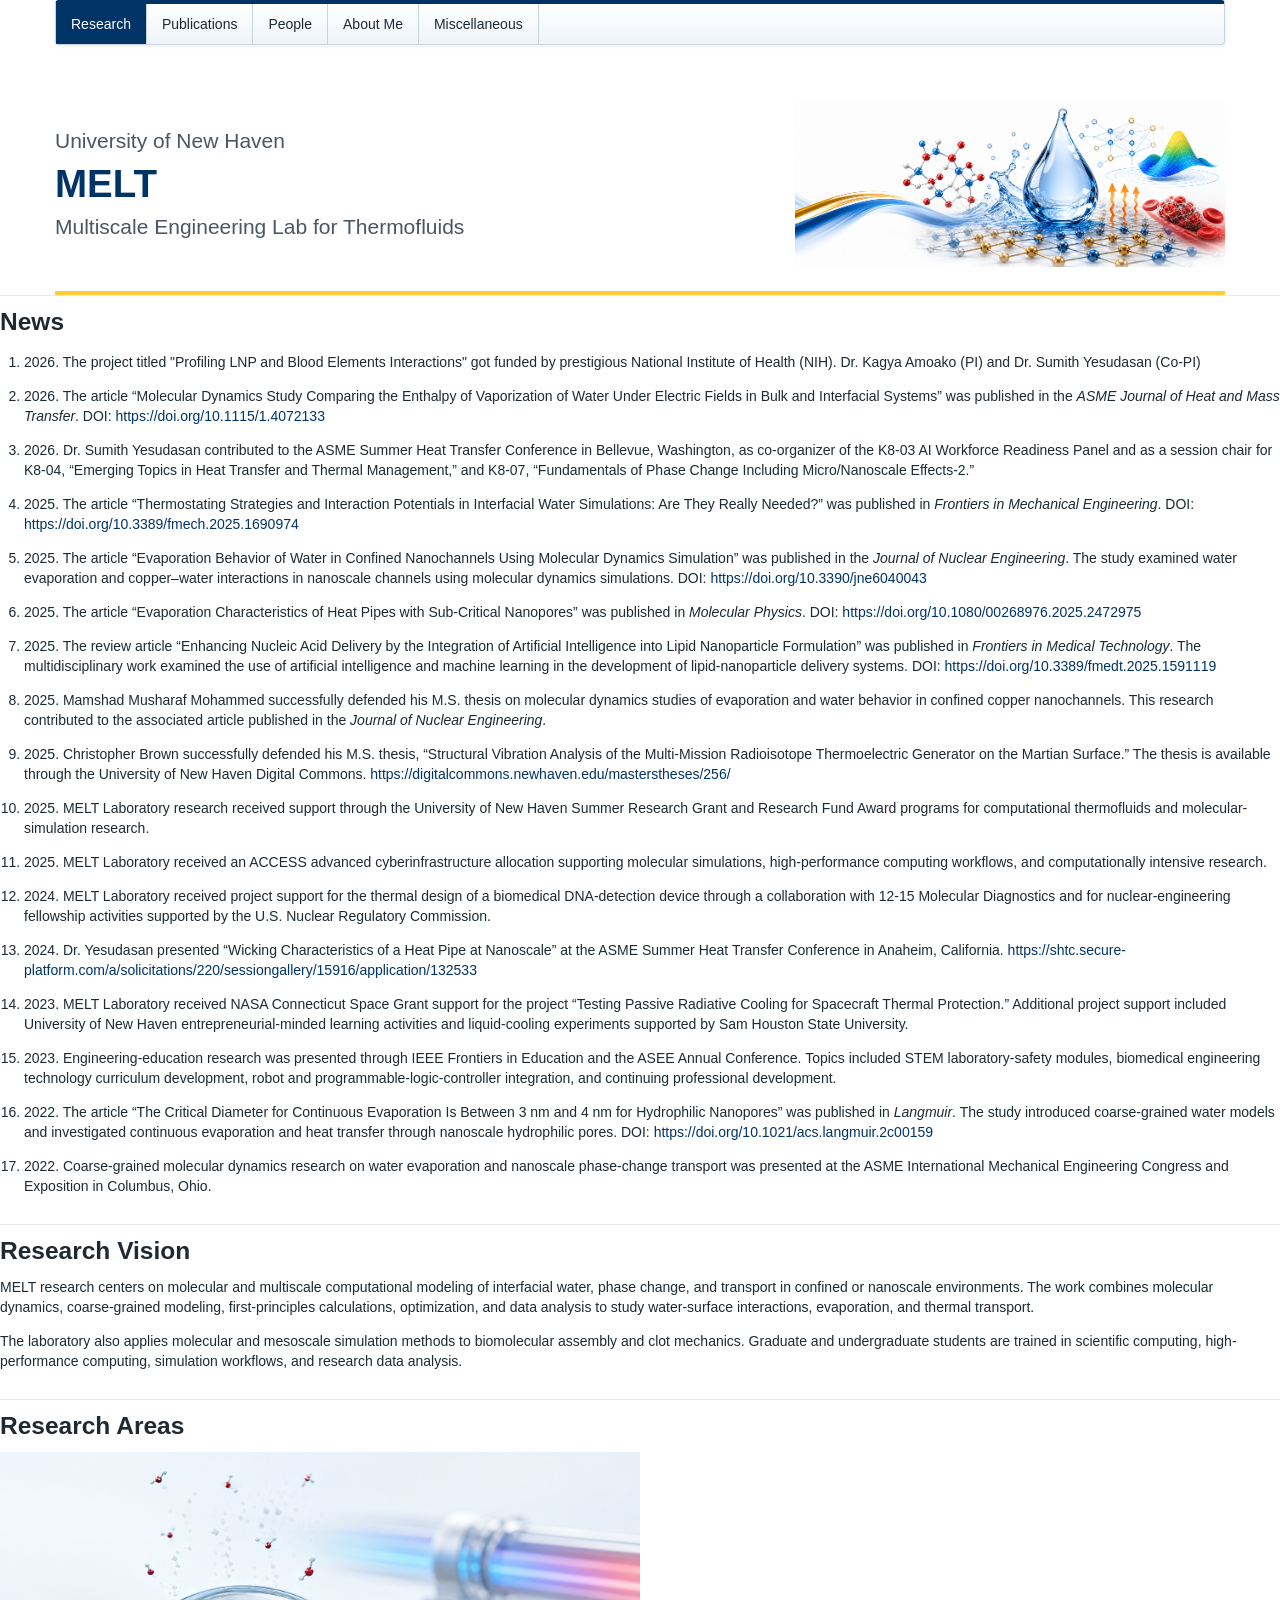
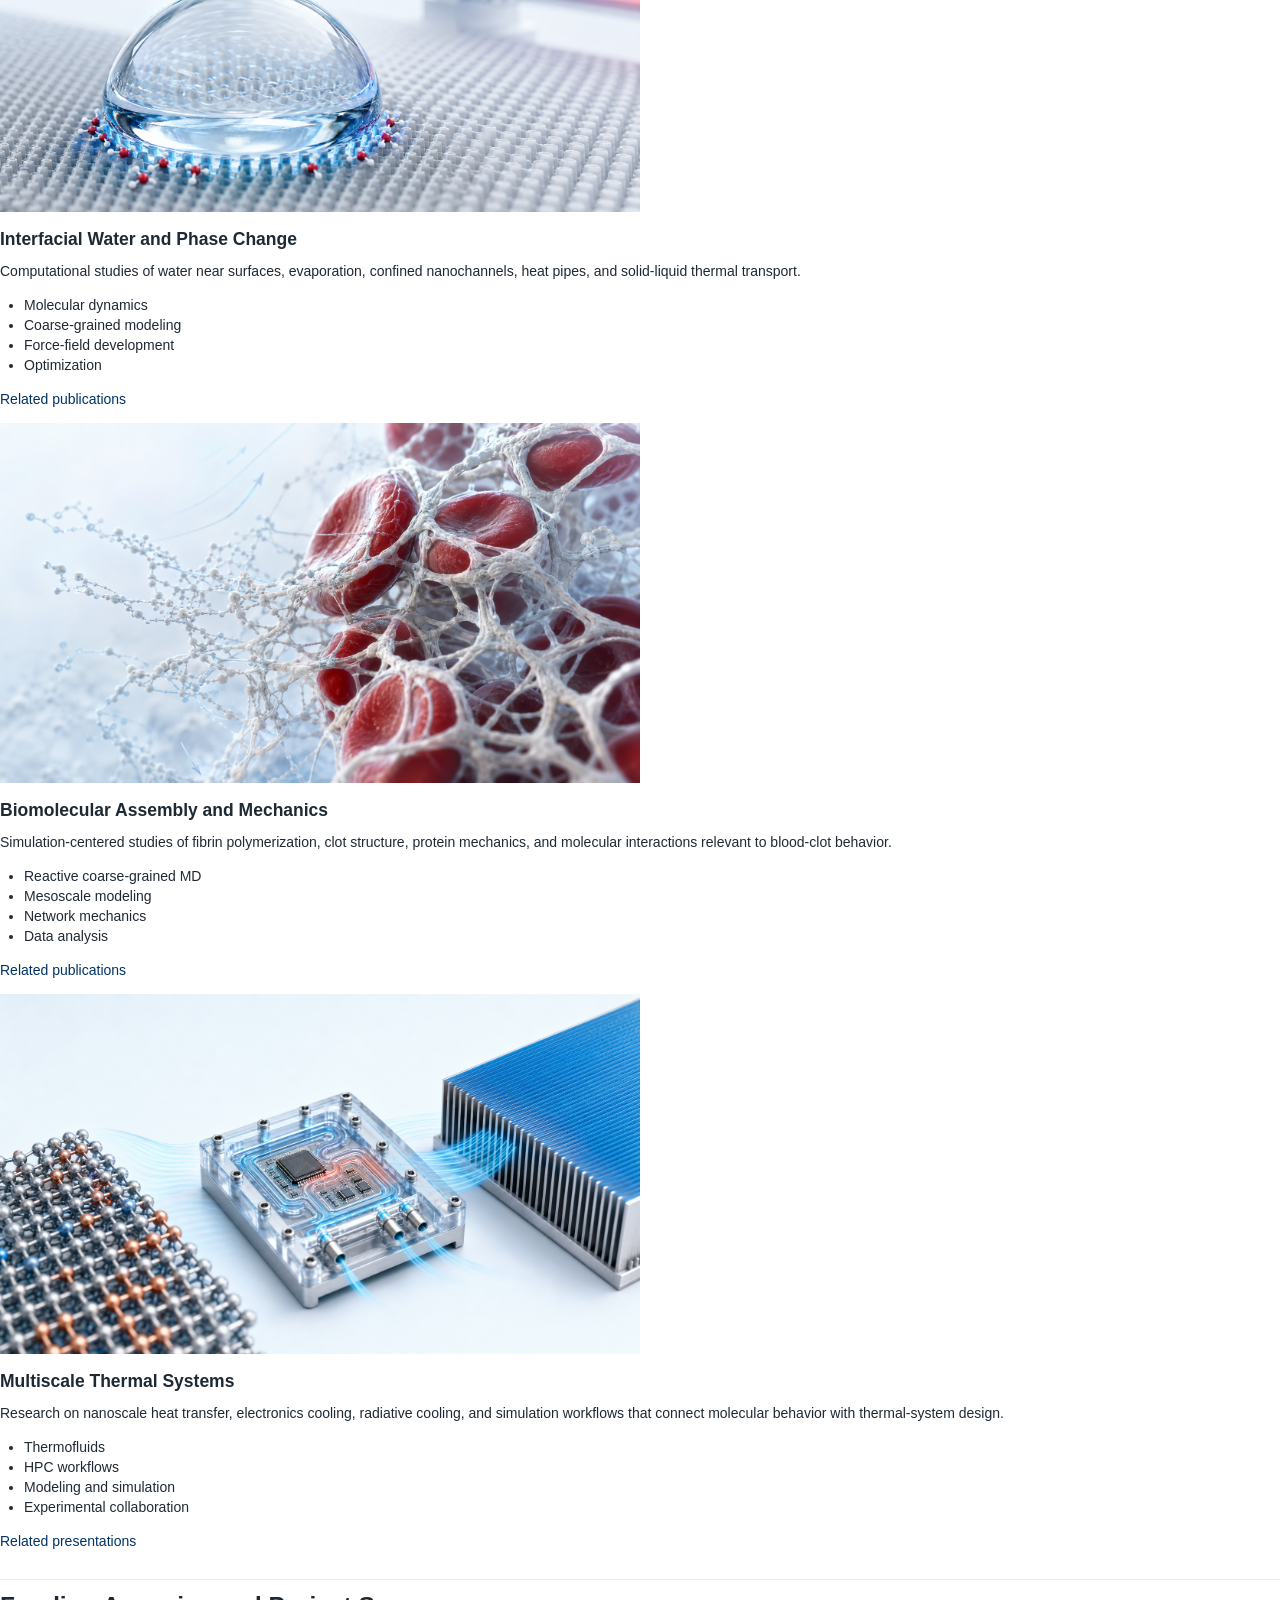
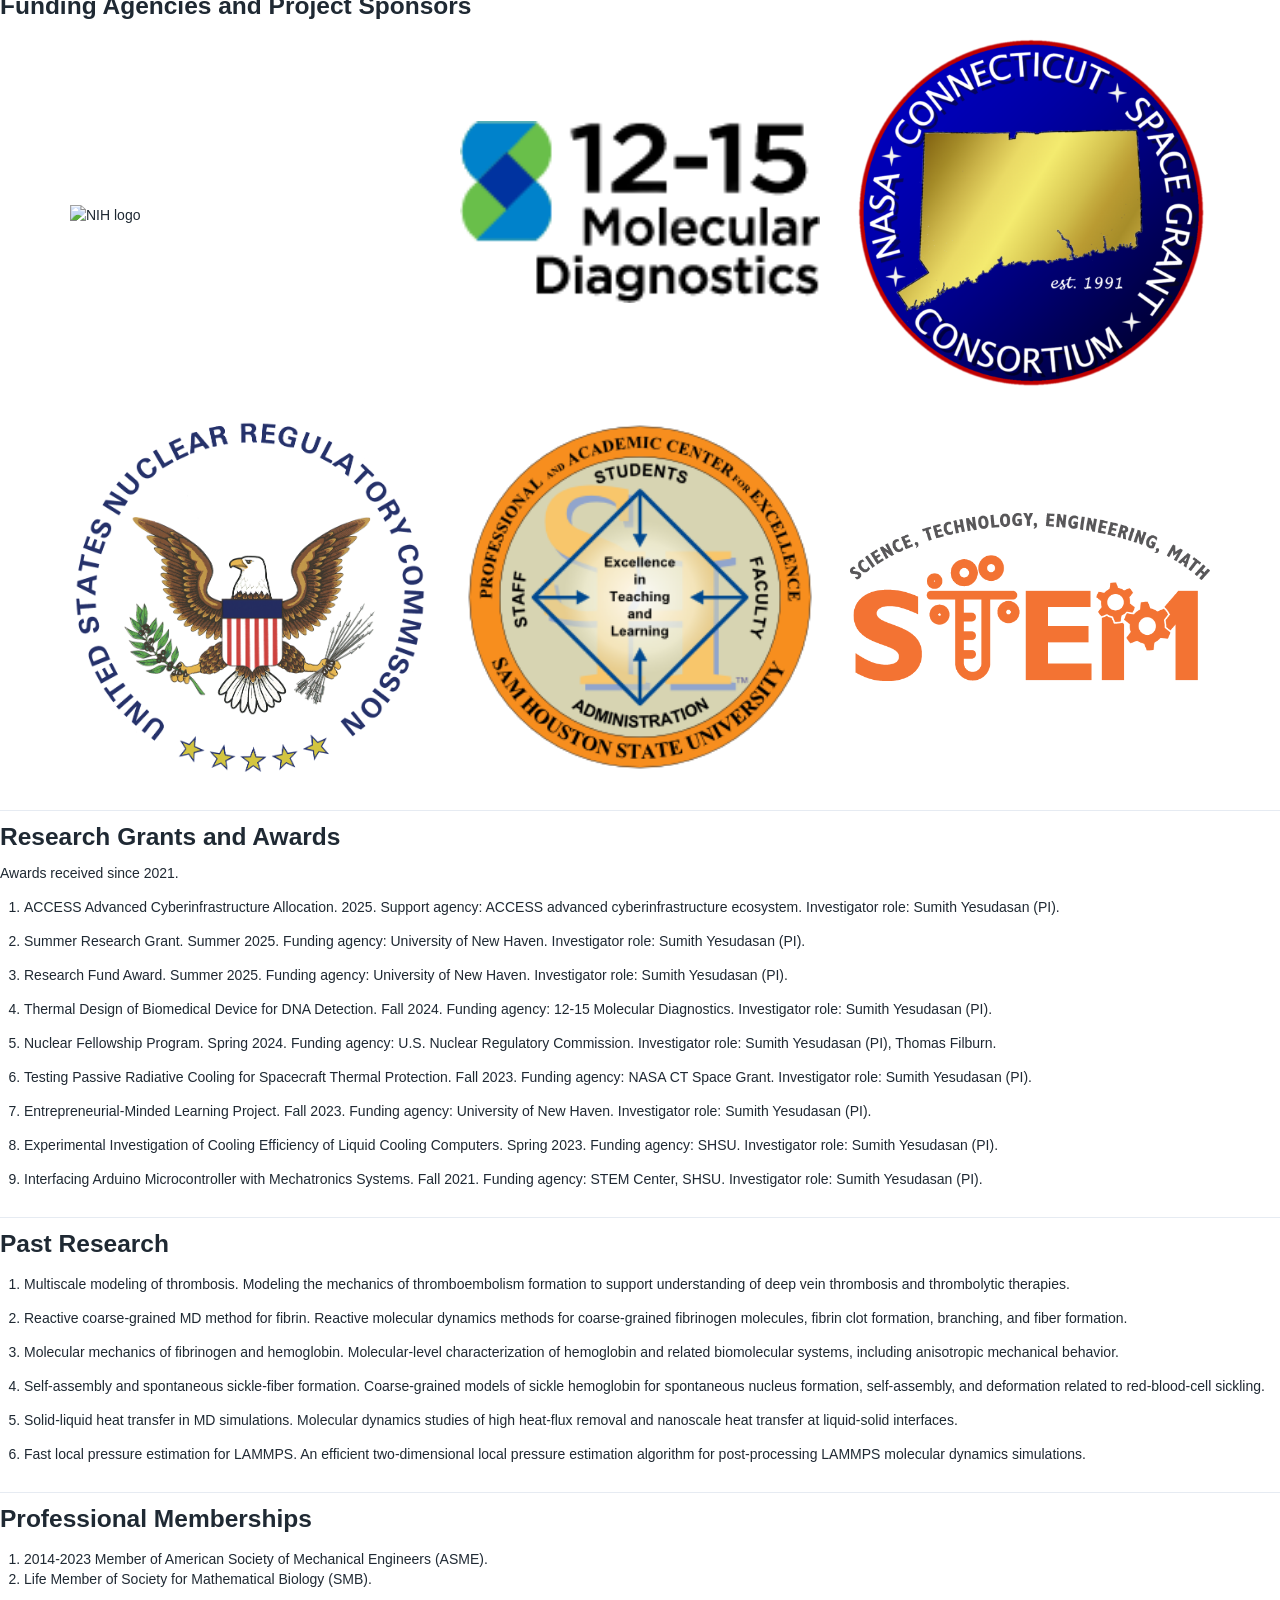
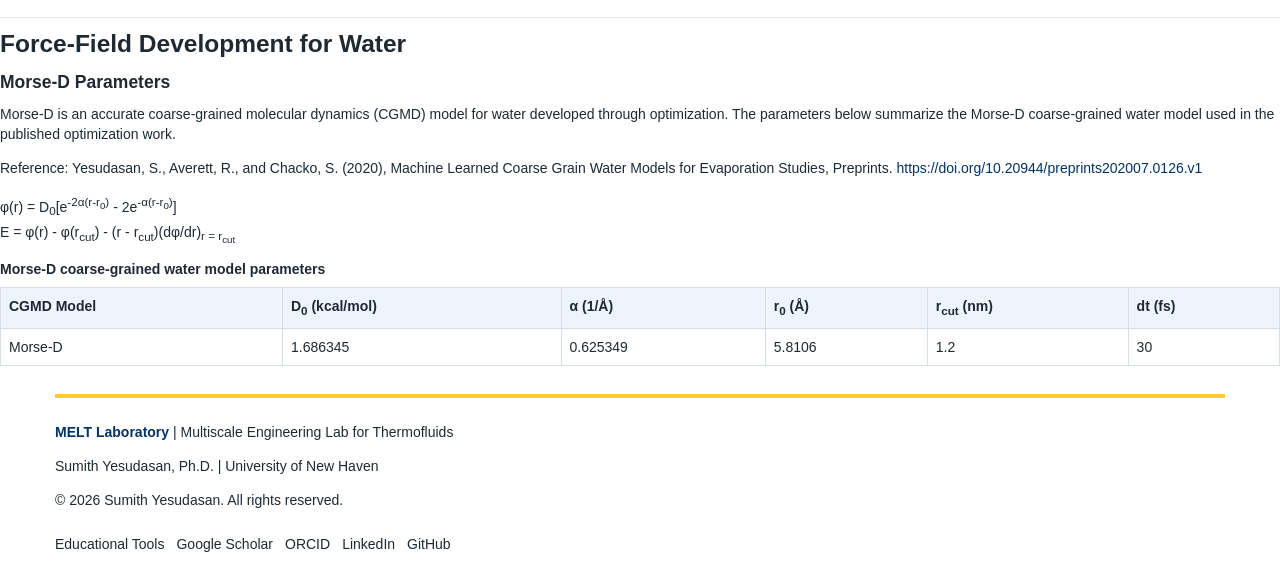
==== index.html @ 17c749ff "Refactor funding agency logos layout to grid Updated the layout of funding agency logos to use a gri" ====
<!DOCTYPE html>
<html lang="en">
<head>
  <meta charset="UTF-8" />
  <meta name="viewport" content="width=device-width, initial-scale=1.0" />
  <title>Sumith Yesudasan | MELT Laboratory</title>
  <meta name="description" content="Home page for Sumith Yesudasan, Ph.D., Principal Investigator of the MELT Laboratory at the University of New Haven." />
  <link rel="canonical" href="https://sumith.uk/" />
  <meta property="og:title" content="Sumith Yesudasan | MELT Laboratory" />
  <meta property="og:description" content="Home page for Sumith Yesudasan, Ph.D., Principal Investigator of the MELT Laboratory at the University of New Haven." />
  <meta property="og:type" content="website" />
  <meta property="og:url" content="https://sumith.uk/" />
  <meta property="og:image" content="https://sumith.uk/images/main_banner3.png" />
  <meta name="twitter:card" content="summary_large_image" />
  <link rel="stylesheet" href="styles.css" />
  <link rel="icon" href="images/main_banner3.png" />
</head>
<body>
<header class="site-header">
  <nav class="site-nav" aria-label="Primary navigation">
    <a class="logo" href="index.html"><span>MELT</span> Laboratory</a>
    <button class="nav-toggle" type="button" aria-label="Toggle menu" aria-expanded="false" aria-controls="primary-links">&#9776;</button>
    <div class="nav-links" id="primary-links">
      <a href="index.html" class="active" aria-current="page">Research</a>
      <a href="publications.html">Publications</a>
      <a href="people.html">People</a>
      <a href="aboutme.html">About Me</a>
      <a href="miscellaneous.html">Miscellaneous</a>
    </div>
  </nav>
</header>
<div class="melt-banner"><div class="melt-copy"><div class="melt-affiliation">University of New Haven</div><div class="melt-title">MELT</div><div class="melt-subtitle">Multiscale Engineering Lab for Thermofluids</div></div><img class="melt-banner-image" src="images/main_banner3.png" alt="MELT Laboratory overview banner showing molecular simulations, nanoscale evaporation, and computational thermofluids themes" width="2021" height="778"></div>

<section>
<div>
<h2>News</h2>
</div>
<ol>
  <li>
<p>2026. The project titled "Profiling LNP and Blood Elements Interactions" got funded by prestigious National Institute of Health (NIH). Dr. Kagya Amoako (PI) and Dr. Sumith Yesudasan (Co-PI)</p>
</li>
<li>
<p>2026. The article &ldquo;Molecular Dynamics Study Comparing the Enthalpy of Vaporization of Water Under Electric Fields in Bulk and Interfacial Systems&rdquo; was published in the <em>ASME Journal of Heat and Mass Transfer</em>. DOI: <a href="https://doi.org/10.1115/1.4072133" target="_blank" rel="noopener">https://doi.org/10.1115/1.4072133</a></p>
</li>
<li>
<p>2026. Dr. Sumith Yesudasan contributed to the ASME Summer Heat Transfer Conference in Bellevue, Washington, as co-organizer of the K8-03 AI Workforce Readiness Panel and as a session chair for K8-04, &ldquo;Emerging Topics in Heat Transfer and Thermal Management,&rdquo; and K8-07, &ldquo;Fundamentals of Phase Change Including Micro/Nanoscale Effects-2.&rdquo;</p>
</li>
<li>
<p>2025. The article &ldquo;Thermostating Strategies and Interaction Potentials in Interfacial Water Simulations: Are They Really Needed?&rdquo; was published in <em>Frontiers in Mechanical Engineering</em>. DOI: <a href="https://doi.org/10.3389/fmech.2025.1690974" target="_blank" rel="noopener">https://doi.org/10.3389/fmech.2025.1690974</a></p>
</li>
<li>
<p>2025. The article &ldquo;Evaporation Behavior of Water in Confined Nanochannels Using Molecular Dynamics Simulation&rdquo; was published in the <em>Journal of Nuclear Engineering</em>. The study examined water evaporation and copper&ndash;water interactions in nanoscale channels using molecular dynamics simulations. DOI: <a href="https://doi.org/10.3390/jne6040043" target="_blank" rel="noopener">https://doi.org/10.3390/jne6040043</a></p>
</li>
<li>
<p>2025. The article &ldquo;Evaporation Characteristics of Heat Pipes with Sub-Critical Nanopores&rdquo; was published in <em>Molecular Physics</em>. DOI: <a href="https://doi.org/10.1080/00268976.2025.2472975" target="_blank" rel="noopener">https://doi.org/10.1080/00268976.2025.2472975</a></p>
</li>
<li>
<p>2025. The review article &ldquo;Enhancing Nucleic Acid Delivery by the Integration of Artificial Intelligence into Lipid Nanoparticle Formulation&rdquo; was published in <em>Frontiers in Medical Technology</em>. The multidisciplinary work examined the use of artificial intelligence and machine learning in the development of lipid-nanoparticle delivery systems. DOI: <a href="https://doi.org/10.3389/fmedt.2025.1591119" target="_blank" rel="noopener">https://doi.org/10.3389/fmedt.2025.1591119</a></p>
</li>
<li>
<p>2025. Mamshad Musharaf Mohammed successfully defended his M.S. thesis on molecular dynamics studies of evaporation and water behavior in confined copper nanochannels. This research contributed to the associated article published in the <em>Journal of Nuclear Engineering</em>.</p>
</li>
<li>
<p>2025. Christopher Brown successfully defended his M.S. thesis, &ldquo;Structural Vibration Analysis of the Multi-Mission Radioisotope Thermoelectric Generator on the Martian Surface.&rdquo; The thesis is available through the University of New Haven Digital Commons. <a href="https://digitalcommons.newhaven.edu/masterstheses/256/" target="_blank" rel="noopener">https://digitalcommons.newhaven.edu/masterstheses/256/</a></p>
</li>
<li>
<p>2025. MELT Laboratory research received support through the University of New Haven Summer Research Grant and Research Fund Award programs for computational thermofluids and molecular-simulation research.</p>
</li>
<li>
<p>2025. MELT Laboratory received an ACCESS advanced cyberinfrastructure allocation supporting molecular simulations, high-performance computing workflows, and computationally intensive research.</p>
</li>
<li>
<p>2024. MELT Laboratory received project support for the thermal design of a biomedical DNA-detection device through a collaboration with 12-15 Molecular Diagnostics and for nuclear-engineering fellowship activities supported by the U.S. Nuclear Regulatory Commission.</p>
</li>
<li>
<p>2024. Dr. Yesudasan presented &ldquo;Wicking Characteristics of a Heat Pipe at Nanoscale&rdquo; at the ASME Summer Heat Transfer Conference in Anaheim, California. <a href="https://shtc.secure-platform.com/a/solicitations/220/sessiongallery/15916/application/132533" target="_blank" rel="noopener">https://shtc.secure-platform.com/a/solicitations/220/sessiongallery/15916/application/132533</a></p>
</li>
<li>
<p>2023. MELT Laboratory received NASA Connecticut Space Grant support for the project &ldquo;Testing Passive Radiative Cooling for Spacecraft Thermal Protection.&rdquo; Additional project support included University of New Haven entrepreneurial-minded learning activities and liquid-cooling experiments supported by Sam Houston State University.</p>
</li>
<li>
<p>2023. Engineering-education research was presented through IEEE Frontiers in Education and the ASEE Annual Conference. Topics included STEM laboratory-safety modules, biomedical engineering technology curriculum development, robot and programmable-logic-controller integration, and continuing professional development.</p>
</li>
<li>
<p>2022. The article &ldquo;The Critical Diameter for Continuous Evaporation Is Between 3 nm and 4 nm for Hydrophilic Nanopores&rdquo; was published in <em>Langmuir</em>. The study introduced coarse-grained water models and investigated continuous evaporation and heat transfer through nanoscale hydrophilic pores. DOI: <a href="https://doi.org/10.1021/acs.langmuir.2c00159" target="_blank" rel="noopener">https://doi.org/10.1021/acs.langmuir.2c00159</a></p>
</li>
<li>
<p>2022. Coarse-grained molecular dynamics research on water evaporation and nanoscale phase-change transport was presented at the ASME International Mechanical Engineering Congress and Exposition in Columbus, Ohio.</p>
</li>
</ol>
</section>
<section>
<div>
<h2>Research Vision</h2>
</div>
<div>
<p>MELT research centers on molecular and multiscale computational modeling of interfacial water, phase change, and transport in confined or nanoscale environments. The work combines molecular dynamics, coarse-grained modeling, first-principles calculations, optimization, and data analysis to study water-surface interactions, evaporation, and thermal transport.</p>
<p>The laboratory also applies molecular and mesoscale simulation methods to biomolecular assembly and clot mechanics. Graduate and undergraduate students are trained in scientific computing, high-performance computing, simulation workflows, and research data analysis.</p>
</div>
</section>
<section>
<div>
<h2>Research Areas</h2>
</div>
<div>
<article><img src="images/sub_banner1.png" alt="Molecular simulation imagery representing interfacial water research" width="640" height="260" />
<h3>Interfacial Water and Phase Change</h3>
<p>Computational studies of water near surfaces, evaporation, confined nanochannels, heat pipes, and solid-liquid thermal transport.</p>
<ul>
<li>Molecular dynamics</li>
<li>Coarse-grained modeling</li>
<li>Force-field development</li>
<li>Optimization</li>
</ul>
<p><a href="publications.html#journal-articles">Related publications</a></p>
</article>
<article><img src="images/sub_banner2.png" alt="Computational molecular modeling banner detail representing biomolecular simulation" width="640" height="260" />
<h3>Biomolecular Assembly and Mechanics</h3>
<p>Simulation-centered studies of fibrin polymerization, clot structure, protein mechanics, and molecular interactions relevant to blood-clot behavior.</p>
<ul>
<li>Reactive coarse-grained MD</li>
<li>Mesoscale modeling</li>
<li>Network mechanics</li>
<li>Data analysis</li>
</ul>
<p><a href="publications.html#journal-articles">Related publications</a></p>
</article>
<article><img src="images/sub_banner3.png" alt="Computational thermal systems imagery representing nanoscale heat transfer research" width="640" height="260" />
<h3>Multiscale Thermal Systems</h3>
<p>Research on nanoscale heat transfer, electronics cooling, radiative cooling, and simulation workflows that connect molecular behavior with thermal-system design.</p>
<ul>
<li>Thermofluids</li>
<li>HPC workflows</li>
<li>Modeling and simulation</li>
<li>Experimental collaboration</li>
</ul>
<p><a href="publications.html#conference-papers">Related presentations</a></p>
</article>
</div>
</section>
<section>
<div>
<h2>Funding Agencies and Project Sponsors</h2>
</div>
<div style="display: grid; grid-template-columns: repeat(3, 360px); gap: 20px 30px; align-items: center; justify-content: center;">

  <div>
    <img src="images/NIH.png" alt="NIH logo" width="360" height="203" />
  </div>

  <div>
    <img src="images/1215.png" alt="12-15 Molecular Diagnostics logo" width="360" height="203" />
  </div>

  <div>
    <img src="images/ctspace.png" alt="NASA Connecticut Space Grant Consortium logo" width="360" height="203" />
  </div>

  <div>
    <img src="images/nrc.png" alt="United States Nuclear Regulatory Commission logo" width="360" height="203" />
  </div>

  <div>
    <img src="images/shsu.png" alt="Sam Houston State University logo" width="360" height="203" />
  </div>

  <div>
    <img src="images/stem.png" alt="STEM Center logo" width="360" height="203" />
  </div>

</div>
</section>
<section>
<div>
<h2>Research Grants and Awards</h2>
</div>
<p>Awards received since 2021.</p>
<ol>
<li>
<p>ACCESS Advanced Cyberinfrastructure Allocation. 2025. Support agency: ACCESS advanced cyberinfrastructure ecosystem. Investigator role: Sumith Yesudasan (PI).</p>
</li>
<li>
<p>Summer Research Grant. Summer 2025. Funding agency: University of New Haven. Investigator role: Sumith Yesudasan (PI).</p>
</li>
<li>
<p>Research Fund Award. Summer 2025. Funding agency: University of New Haven. Investigator role: Sumith Yesudasan (PI).</p>
</li>
<li>
<p>Thermal Design of Biomedical Device for DNA Detection. Fall 2024. Funding agency: 12-15 Molecular Diagnostics. Investigator role: Sumith Yesudasan (PI).</p>
</li>
<li>
<p>Nuclear Fellowship Program. Spring 2024. Funding agency: U.S. Nuclear Regulatory Commission. Investigator role: Sumith Yesudasan (PI), Thomas Filburn.</p>
</li>
<li>
<p>Testing Passive Radiative Cooling for Spacecraft Thermal Protection. Fall 2023. Funding agency: NASA CT Space Grant. Investigator role: Sumith Yesudasan (PI).</p>
</li>
<li>
<p>Entrepreneurial-Minded Learning Project. Fall 2023. Funding agency: University of New Haven. Investigator role: Sumith Yesudasan (PI).</p>
</li>
<li>
<p>Experimental Investigation of Cooling Efficiency of Liquid Cooling Computers. Spring 2023. Funding agency: SHSU. Investigator role: Sumith Yesudasan (PI).</p>
</li>
<li>
<p>Interfacing Arduino Microcontroller with Mechatronics Systems. Fall 2021. Funding agency: STEM Center, SHSU. Investigator role: Sumith Yesudasan (PI).</p>
</li>
</ol>
</section>
<section>
<div>
<h2>Past Research</h2>
</div>
<ol>
<li>
<p>Multiscale modeling of thrombosis. Modeling the mechanics of thromboembolism formation to support understanding of deep vein thrombosis and thrombolytic therapies.</p>
</li>
<li>
<p>Reactive coarse-grained MD method for fibrin. Reactive molecular dynamics methods for coarse-grained fibrinogen molecules, fibrin clot formation, branching, and fiber formation.</p>
</li>
<li>
<p>Molecular mechanics of fibrinogen and hemoglobin. Molecular-level characterization of hemoglobin and related biomolecular systems, including anisotropic mechanical behavior.</p>
</li>
<li>
<p>Self-assembly and spontaneous sickle-fiber formation. Coarse-grained models of sickle hemoglobin for spontaneous nucleus formation, self-assembly, and deformation related to red-blood-cell sickling.</p>
</li>
<li>
<p>Solid-liquid heat transfer in MD simulations. Molecular dynamics studies of high heat-flux removal and nanoscale heat transfer at liquid-solid interfaces.</p>
</li>
<li>
<p>Fast local pressure estimation for LAMMPS. An efficient two-dimensional local pressure estimation algorithm for post-processing LAMMPS molecular dynamics simulations.</p>
</li>
</ol>
</section>
<section>
<div>
<h2>Professional Memberships</h2>
</div>
<div>
<ol>
<li>2014-2023 Member of American Society of Mechanical Engineers (ASME).</li>
<li>Life Member of Society for Mathematical Biology (SMB).</li>
</ol>
</div>
</section>
<section>
<div>
<h2>Force-Field Development for Water</h2>
</div>
<div>
<h3>Morse-D Parameters</h3>
<p>Morse-D is an accurate coarse-grained molecular dynamics (CGMD) model for water developed through optimization. The parameters below summarize the Morse-D coarse-grained water model used in the published optimization work.</p>
<p>Reference: Yesudasan, S., Averett, R., and Chacko, S. (2020), Machine Learned Coarse Grain Water Models for Evaporation Studies, Preprints. <a href="https://doi.org/10.20944/preprints202007.0126.v1" target="_blank" rel="noopener">https://doi.org/10.20944/preprints202007.0126.v1</a></p>
<div>&phi;(r) = D<sub>0</sub>[e<sup>-2&alpha;(r-r<sub>0</sub>)</sup> - 2e<sup>-&alpha;(r-r<sub>0</sub>)</sup>]</div>
<div>E = &phi;(r) - &phi;(r<sub>cut</sub>) - (r - r<sub>cut</sub>)(d&phi;/dr)<sub>r = r<sub>cut</sub></sub></div>
<div>
<table><caption>Morse-D coarse-grained water model parameters</caption>
<thead>
<tr>
<th scope="col">CGMD Model</th>
<th scope="col">D<sub>0</sub> (kcal/mol)</th>
<th scope="col">&alpha; (1/&Aring;)</th>
<th scope="col">r<sub>0</sub> (&Aring;)</th>
<th scope="col">r<sub>cut</sub> (nm)</th>
<th scope="col">dt (fs)</th>
</tr>
</thead>
<tbody>
<tr>
<td>Morse-D</td>
<td>1.686345</td>
<td>0.625349</td>
<td>5.8106</td>
<td>1.2</td>
<td>30</td>
</tr>
</tbody>
</table>
</div>
</div>
</section>

  
<footer class="site-footer">
  <div class="footer-inner">
    <div>
      <p><strong>MELT Laboratory</strong> | Multiscale Engineering Lab for Thermofluids</p>
      <p>Sumith Yesudasan, Ph.D. | University of New Haven</p>
      <p>&copy; <span data-current-year></span> Sumith Yesudasan. All rights reserved.</p>
    </div>
    <div class="footer-links" aria-label="Footer links">
      <a href="miscellaneous.html">Educational Tools</a>
      <a href="https://scholar.google.com/citations?user=P9SuMksAAAAJ&hl=en" target="_blank" rel="noopener">Google Scholar</a>
      <a href="http://orcid.org/0000-0001-6379-2138" target="_blank" rel="noopener">ORCID</a>
      <a href="https://www.linkedin.com/in/ydsumith/" target="_blank" rel="noopener">LinkedIn</a>
      <a href="https://github.com/ydsumith" target="_blank" rel="noopener">GitHub</a>
    </div>
  </div>
</footer>
<button class="back-to-top" type="button" data-back-to-top aria-label="Back to top">Top</button>
<script src="site.js" defer></script>
<script type="application/ld+json">
{
  "@context": "https://schema.org",
  "@type": "Person",
  "name": "Sumith Yesudasan",
  "honorificSuffix": "Ph.D.",
  "jobTitle": "Assistant Professor of Mechanical Engineering",
  "affiliation": {
    "@type": "CollegeOrUniversity",
    "name": "University of New Haven",
    "url": "https://www.newhaven.edu/"
  },
  "url": "https://sumith.uk/",
  "sameAs": [
    "https://scholar.google.com/citations?user=P9SuMksAAAAJ&hl=en",
    "http://orcid.org/0000-0001-6379-2138",
    "https://www.linkedin.com/in/ydsumith/",
    "https://github.com/ydsumith"
  ]
}
</script>
</body>
</html>
---- styles.css ----
:root {
  --bg: #ffffff;
  --text: #1f2933;
  --muted: #4b5563;
  --border: #d8dee8;
  --link: #003366;
  --unh-blue: #003366;
  --unh-gold: #ffcc33;
  --unh-light-blue: #eef4fb;
  --unh-pale-gold: #fff7d7;
  --max: 1170px;
}

* {
  box-sizing: border-box;
}

html {
  scroll-behavior: smooth;
}

body {
  margin: 0;
  min-height: 100vh;
  color: var(--text);
  background: var(--bg);
  font-family: "Helvetica Neue", Helvetica, Arial, sans-serif;
  font-size: 14px;
  line-height: 20px;
  overflow-x: hidden;
}

a {
  color: var(--link);
  text-decoration: none;
}

a:hover {
  color: #001f3f;
  text-decoration: underline;
}

a:focus-visible,
button:focus-visible,
summary:focus-visible {
  outline: 3px solid var(--unh-gold);
  outline-offset: 3px;
}

img {
  max-width: 100%;
  height: auto;
}

.site-header {
  position: static;
  max-width: var(--max);
  margin: 0 auto;
  background: transparent;
  border: 0;
}

.site-nav {
  margin: 0 0 22px;
  padding: 0;
  display: block;
  border: 1px solid #c8d3e0;
  border-radius: 4px;
  background: linear-gradient(#ffffff, #eef4fb);
  box-shadow: inset 0 1px 0 rgba(255, 255, 255, 0.7), 0 1px 4px rgba(0, 0, 0, 0.08);
}

.logo {
  display: none;
}

.nav-links {
  display: flex;
  flex-wrap: wrap;
  gap: 0;
}

.nav-links a {
  margin: 0;
  padding: 10px 15px;
  border-right: 1px solid #c8d3e0;
  color: var(--text);
  font-size: 14px;
  font-weight: normal;
  line-height: 20px;
}

.nav-links a:hover {
  color: #111111;
  background: var(--unh-pale-gold);
  text-decoration: none;
}

.nav-links a.active,
.nav-links a[aria-current="page"] {
  color: #ffffff;
  background: var(--unh-blue);
  text-decoration: none;
}

.nav-toggle {
  display: none;
  margin: 8px 10px;
  min-width: 44px;
  min-height: 44px;
  color: var(--text);
  background: #f7f7f7;
  border: 1px solid #c9b458;
  border-radius: 4px;
  cursor: pointer;
}

.melt-banner,
.page-hero {
  max-width: var(--max);
  margin: 0 auto;
  padding: 34px 0 24px;
  text-align: left;
  background: #ffffff;
}

.melt-banner {
  display: grid;
  grid-template-columns: minmax(0, 1fr) minmax(280px, 430px);
  gap: 28px;
  align-items: center;
}

.melt-affiliation {
  margin-bottom: 8px;
  color: var(--muted);
  font-size: 21px;
  font-weight: 300;
  line-height: 30px;
}

.melt-banner-image {
  width: 100%;
  max-width: 430px;
  aspect-ratio: 2021 / 778;
  object-fit: cover;
  justify-self: end;
  border: 0;
  border-radius: 0;
  box-shadow: none;
}

.page-hero-inner {
  max-width: var(--max);
  margin: 0 auto;
}

.melt-title,
.page-hero h1,
.identity-card h1 {
  margin: 0;
  color: var(--text);
  font-size: 38.5px;
  font-weight: 700;
  line-height: 40px;
  letter-spacing: 0;
}

.melt-subtitle,
.page-hero p {
  margin: 8px 0 0;
  color: var(--muted);
  font-size: 21px;
  font-weight: 300;
  line-height: 30px;
  letter-spacing: 0;
  text-transform: none;
}

main,
.container {
  max-width: var(--max);
  margin: 0 auto;
  padding: 0 0 30px;
}

section {
  margin-bottom: 28px;
  padding-top: 0;
  border-top: 1px solid #e6ebf2;
}

section:first-child,
.image-feature-section,
.identity-card,
.page-hero + main > section:first-child {
  border-top: 0;
}

.section-title {
  display: block;
  margin: 22px 0 12px;
}

.section-title::before {
  display: none;
}

h1,
h2,
h3 {
  color: var(--text);
  font-family: inherit;
  font-weight: 700;
}

h2 {
  margin: 10px 0;
  font-size: 24.5px;
  line-height: 32px;
}

h3 {
  margin: 10px 0;
  font-size: 17.5px;
  line-height: 24px;
}

p,
li {
  color: var(--text);
  font-size: 14px;
  line-height: 20px;
}

p {
  margin: 0 0 14px;
}

ol,
ul {
  padding-left: 24px;
}

.card,
.mini-card,
.person-card,
.publication-card,
.tool-card,
.timeline-item,
.notice {
  padding: 0;
  background: transparent;
  border: 0;
  border-radius: 0;
  box-shadow: none;
}

.grid,
.research-grid,
.people-grid,
.tool-grid,
.profile-grid,
.pillar-grid,
.grant-grid {
  display: grid;
  gap: 24px;
}

.grid,
.research-grid,
.tool-grid,
.pillar-grid,
.grant-grid {
  grid-template-columns: repeat(auto-fit, minmax(260px, 1fr));
}

.people-grid,
.profile-grid {
  grid-template-columns: repeat(auto-fit, minmax(220px, 1fr));
}

.pi-card p,
.person-card p {
  margin-bottom: 6px;
  line-height: 18px;
}

.person-card h3 {
  margin-bottom: 4px;
}

.alumni-grid {
  gap: 16px 24px;
}

.button-row,
.profile-links {
  display: flex;
  flex-wrap: wrap;
  gap: 8px;
  margin-top: 12px;
}

.button-link,
.primary-button,
.secondary-button {
  display: inline-block;
  min-height: 0;
  padding: 6px 12px;
  border: 1px solid #c9b458;
  border-radius: 4px;
  color: var(--text);
  background: linear-gradient(#ffffff, #fff0b0);
  font-size: 14px;
  font-weight: normal;
  line-height: 20px;
  letter-spacing: 0;
  text-transform: none;
}

.button-link:hover,
.primary-button:hover,
.secondary-button:hover {
  color: var(--text);
  background: var(--unh-gold);
  text-decoration: none;
}

.image-feature-section {
  margin-bottom: 24px;
}

.image-feature-section img,
.employer-banner img {
  width: 100%;
  border: 0;
  border-radius: 0;
  box-shadow: none;
}

.identity-card {
  text-align: left;
}

.identity-card h1 {
  font-size: 24.5px;
  line-height: 32px;
}

.role,
.meta,
.caption {
  color: var(--muted);
}

.pillar-card img {
  max-height: 160px;
  padding: 0;
  border: 0;
  border-radius: 0;
  background: transparent;
}

.method-list {
  padding-left: 18px;
  list-style: disc;
}

.method-list li {
  padding: 0;
  border: 0;
  border-radius: 0;
  background: transparent;
}

.method-list li::marker {
  color: var(--unh-gold);
}

.logo-grid {
  display: grid;
  grid-template-columns: repeat(auto-fit, minmax(150px, 1fr));
  gap: 18px;
}

.logo-tile {
  min-height: 110px;
  padding: 8px;
  border: 0;
  background: transparent;
  display: flex;
  align-items: center;
  justify-content: center;
}

.logo-tile img {
  width: auto;
  max-width: 100%;
  max-height: 90px;
  object-fit: contain;
}

.status-badge,
.tag,
.doi-link {
  padding: 0;
  border: 0;
  border-radius: 0;
  color: var(--unh-blue);
  background: transparent;
  font-size: 14px;
  font-weight: normal;
}

.doi-link:hover {
  color: #001f3f;
  background: transparent;
  text-decoration: underline;
}

.equation {
  padding: 8px 0;
  color: var(--text);
  background: transparent;
  border: 0;
  border-radius: 0;
  font-size: 18px;
}

.table-wrap {
  overflow-x: auto;
  border: 1px solid var(--border);
  border-radius: 0;
}

table {
  width: 100%;
  border-collapse: collapse;
}

caption {
  color: var(--text);
  font-weight: 700;
  text-align: left;
  padding: 8px 0;
}

th,
td {
  padding: 8px;
  border: 1px solid var(--border);
  color: var(--text);
  background: #ffffff;
  text-align: left;
  vertical-align: top;
}

th {
  background: var(--unh-light-blue);
}

.quick-nav {
  margin: 0 0 18px;
  padding: 8px 0;
  border-top: 1px solid #e6ebf2;
  border-bottom: 1px solid #e6ebf2;
}

.quick-nav a {
  padding: 0;
  border: 0;
  border-radius: 0;
  background: transparent;
  color: var(--unh-blue);
}

.quick-nav a:not(:last-child)::after {
  content: " | ";
  color: #999999;
  margin-left: 10px;
}

.quick-nav a:hover {
  color: #001f3f;
  background: transparent;
  text-decoration: underline;
}

.publication-list {
  display: grid;
  gap: 12px;
}
.reference-list {
  margin: 0;
  padding-left: 32px;
}

.reference-list .publication-card {
  padding-left: 10px;
}

.reference-list .publication-card::marker {
  color: var(--unh-blue);
  font-weight: 700;
}

.compact-list {
  display: grid;
  gap: 12px;
}


.publication-card {
  padding: 0 0 10px 0;
  border-bottom: 1px solid #e6ebf2;
}

.pub-title {
  color: var(--text);
}

.year-group summary {
  color: var(--text);
  font-size: 17.5px;
  font-weight: 700;
  line-height: 24px;
}

.pi-card {
  display: grid;
  grid-template-columns: 180px minmax(0, 1fr);
  gap: 24px;
  align-items: start;
}

.pi-photo {
  width: 180px;
  height: 180px;
  object-fit: cover;
  border: 0;
  border-radius: 0;
}

.timeline {
  display: grid;
  gap: 12px;
}

.timeline-item {
  padding-left: 12px;
  border-left: 3px solid #dddddd;
}

.site-footer {
  max-width: var(--max);
  margin: 0 auto;
  padding: 24px 0;
  color: var(--text);
  background: #ffffff;
  border-top: 4px solid var(--unh-gold);
}

.footer-inner {
  display: grid;
  gap: 10px;
}

.footer-links {
  display: flex;
  flex-wrap: wrap;
  gap: 12px;
}

.site-footer p,
.footer-links a {
  color: var(--text);
}

.footer-links a.active,
.footer-links a[aria-current="page"] {
  color: var(--unh-blue);
}

.back-to-top {
  position: fixed;
  right: 16px;
  bottom: 16px;
  display: none;
  padding: 6px 10px;
  color: var(--text);
  background: var(--unh-light-blue);
  border: 1px solid #c9b458;
  border-radius: 4px;
}

.back-to-top.visible {
  display: inline-block;
}

@media (max-width: 980px) {
  .site-header,
  .melt-banner,
  .page-hero,
  main,
  .container,
  .site-footer {
    width: auto;
    margin-left: 20px;
    margin-right: 20px;
  }

  .site-nav {
    margin-bottom: 18px;
  }

  .nav-toggle {
    display: inline-flex;
    align-items: center;
    justify-content: center;
  }

  .nav-links {
    display: none;
    flex-direction: column;
    width: 100%;
  }

  .nav-links.open {
    display: flex;
  }

  .nav-links a {
    border-right: 0;
    border-top: 1px solid #dddddd;
  }

  .melt-title,
  .page-hero h1 {
    font-size: 32px;
    line-height: 36px;
  }

  .melt-banner {
    grid-template-columns: 1fr;
    gap: 16px;
  }

  .melt-banner-image {
    max-width: 100%;
    justify-self: start;
  }

  .melt-subtitle,
  .page-hero p,
  .melt-affiliation {
    font-size: 18px;
    line-height: 26px;
  }

  .pi-card {
    grid-template-columns: 1fr;
  }

  .pi-photo {
    width: 150px;
    height: 150px;
  }
}

.site-nav {
  border-top: 4px solid var(--unh-blue);
}

.melt-banner,
.page-hero {
  border-bottom: 4px solid var(--unh-gold);
}

.pub-title {
  color: var(--unh-blue);
  font-weight: 700;
}

.publication-card p:last-child {
  margin-bottom: 0;
}

.section-title h2 {
  border-bottom: 2px solid var(--unh-gold);
  display: inline-block;
  padding-bottom: 4px;
}

.site-footer strong,
.melt-title {
  color: var(--unh-blue);
}

.page-hero h1,
.identity-card h1 {
  color: var(--unh-blue);
}
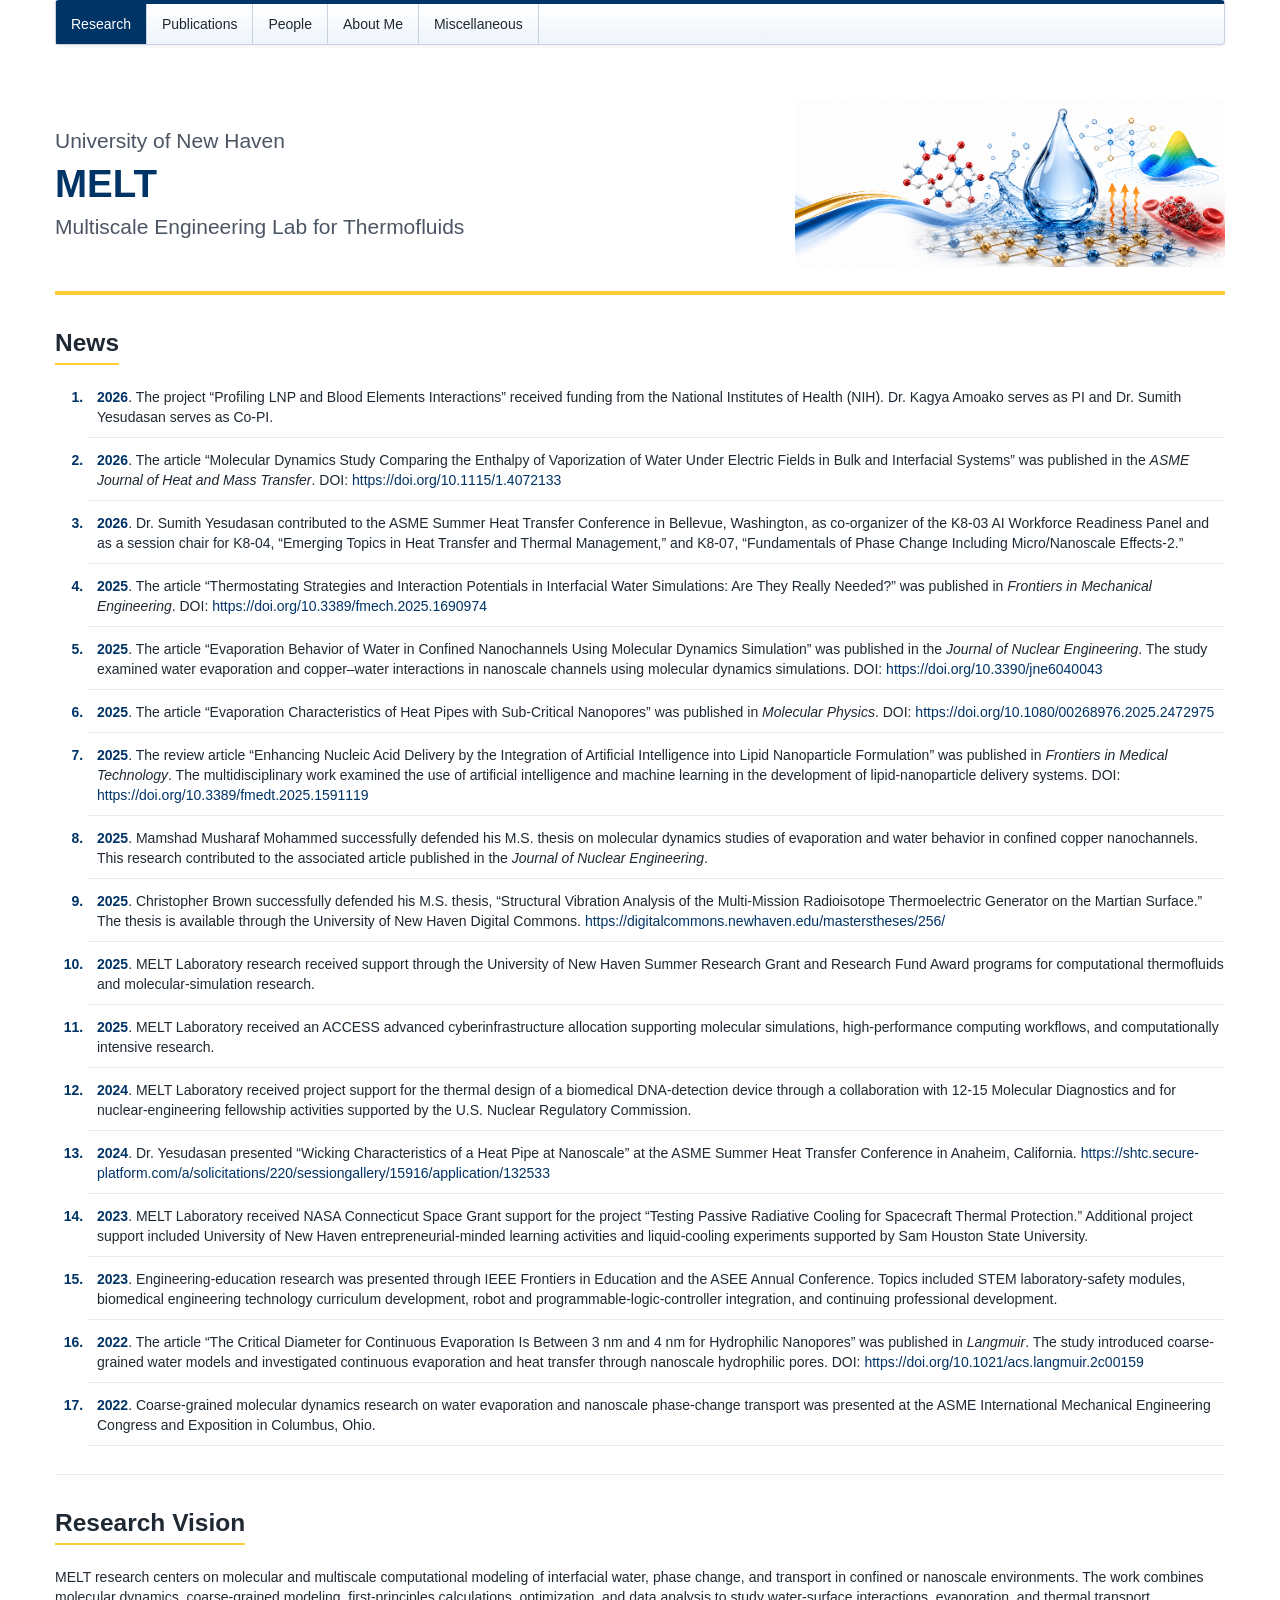
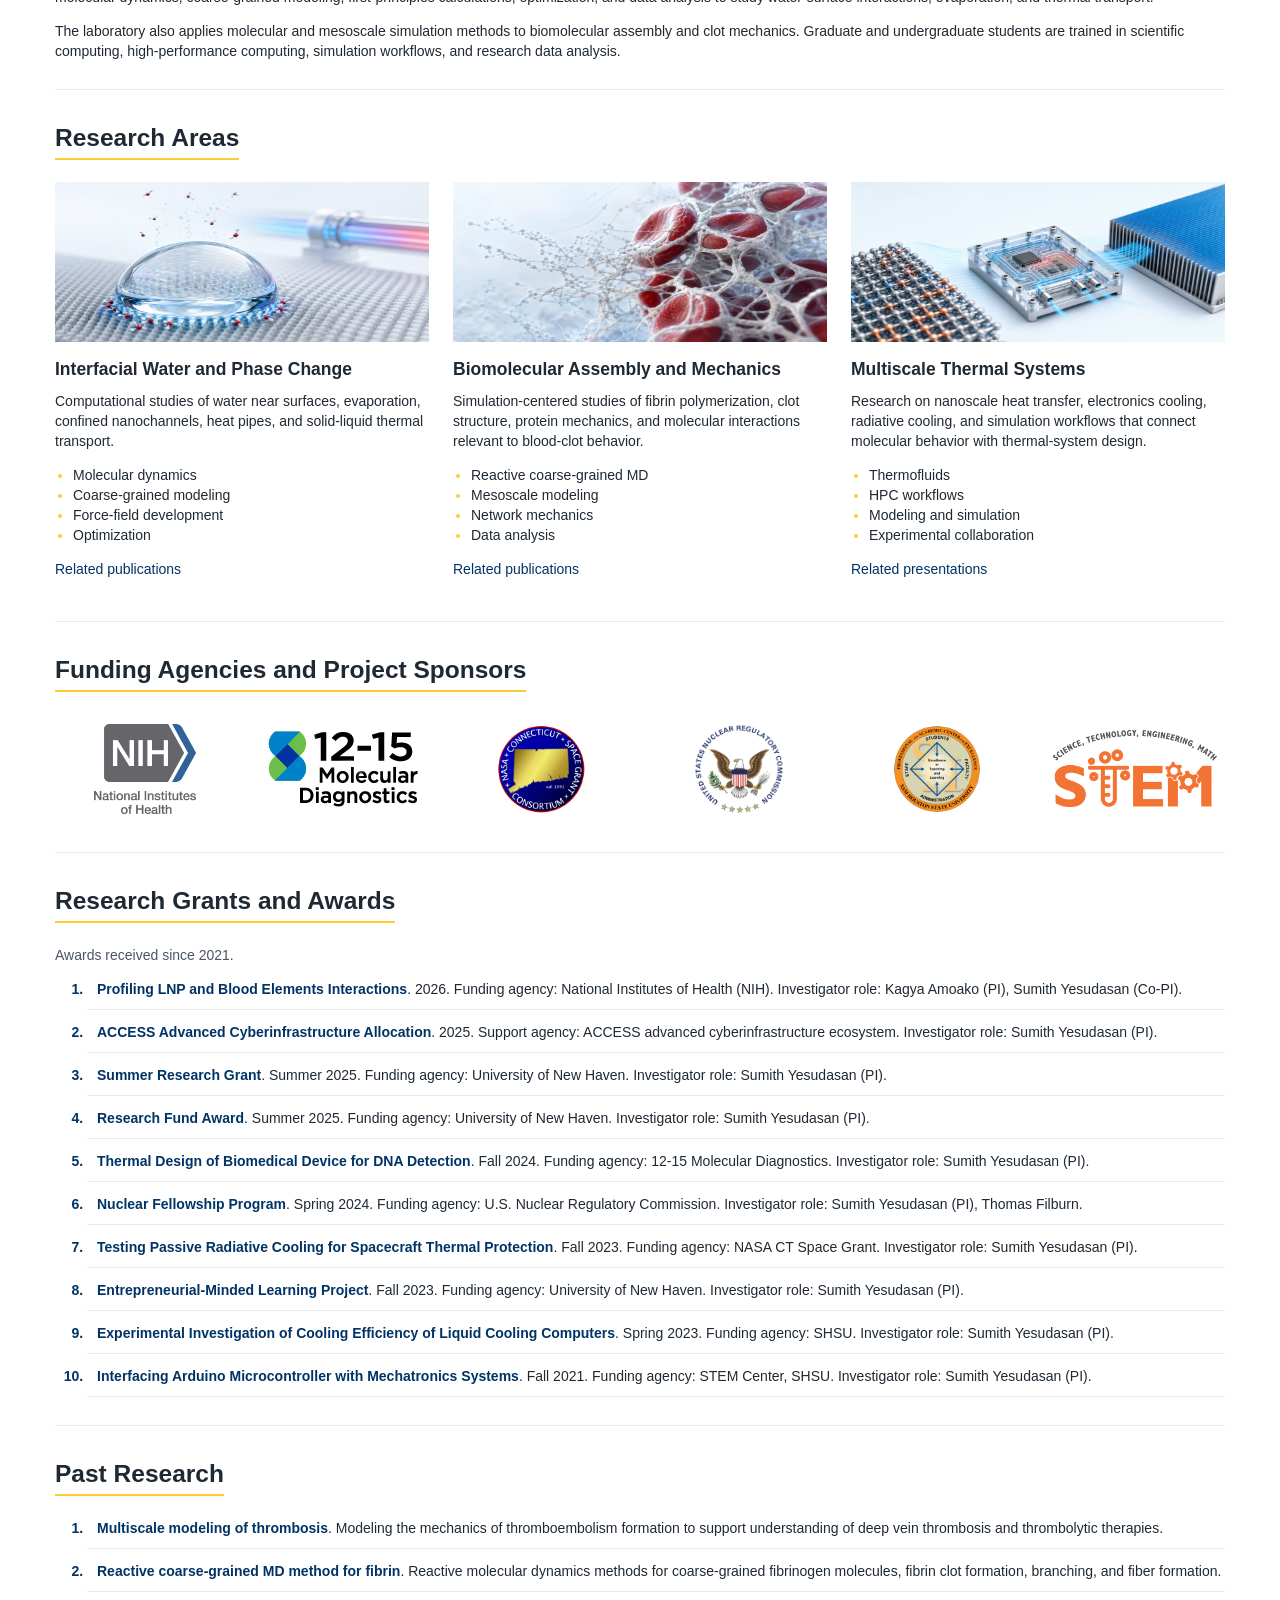
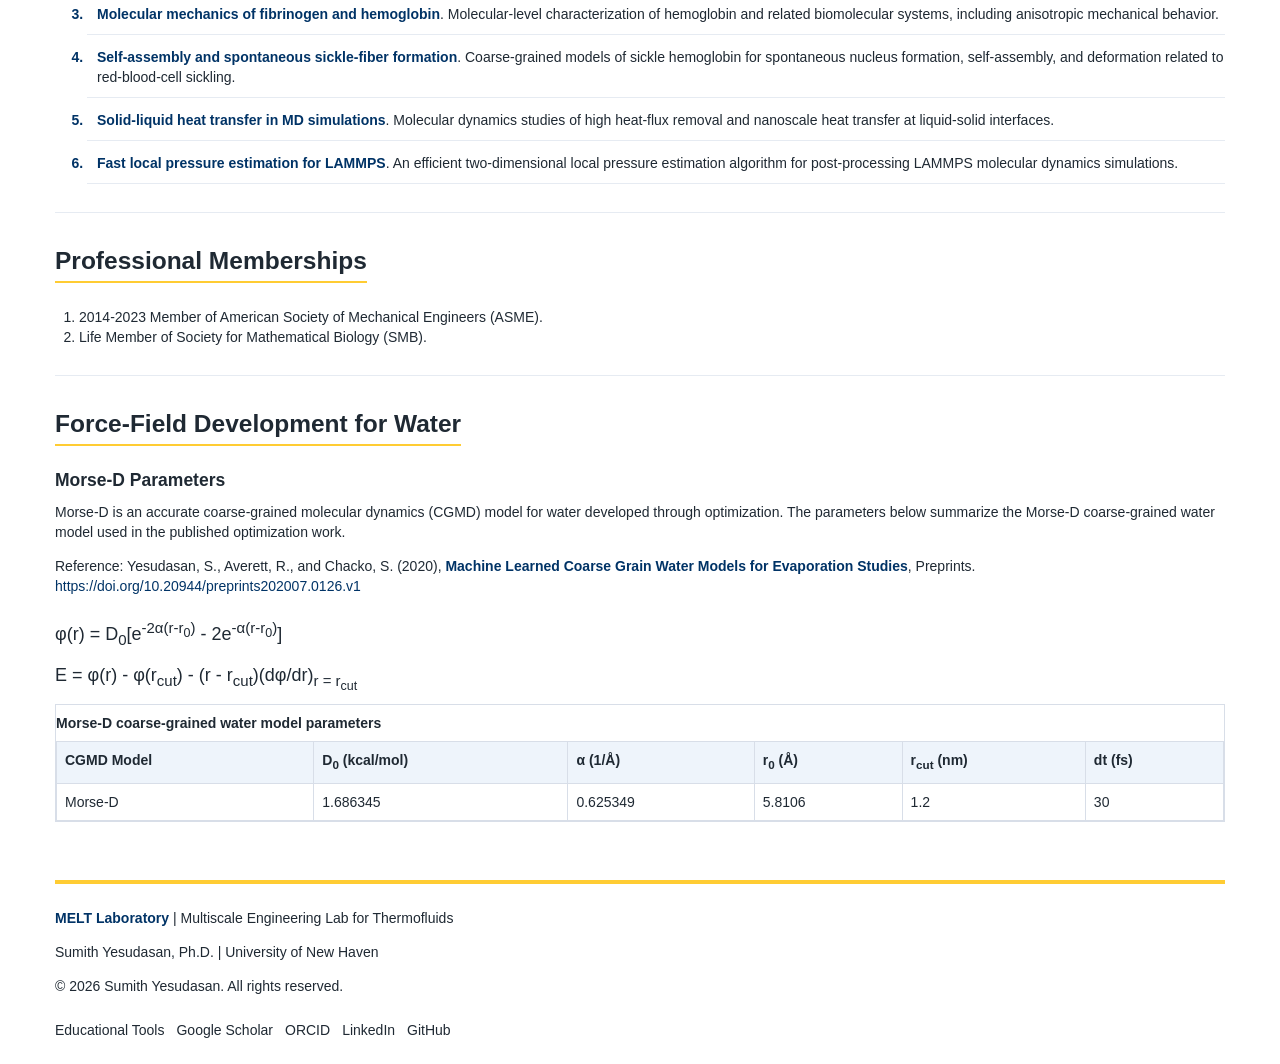
==== commit 53e3f941: "Restore homepage formatting after live update" ====
--- a/index.html
+++ b/index.html
@@ -30,255 +30,16 @@
   </nav>
 </header>
 <div class="melt-banner"><div class="melt-copy"><div class="melt-affiliation">University of New Haven</div><div class="melt-title">MELT</div><div class="melt-subtitle">Multiscale Engineering Lab for Thermofluids</div></div><img class="melt-banner-image" src="images/main_banner3.png" alt="MELT Laboratory overview banner showing molecular simulations, nanoscale evaporation, and computational thermofluids themes" width="2021" height="778"></div>
-
-<section>
-<div>
-<h2>News</h2>
-</div>
-<ol>
-  <li>
-<p>2026. The project titled "Profiling LNP and Blood Elements Interactions" got funded by prestigious National Institute of Health (NIH). Dr. Kagya Amoako (PI) and Dr. Sumith Yesudasan (Co-PI)</p>
-</li>
-<li>
-<p>2026. The article &ldquo;Molecular Dynamics Study Comparing the Enthalpy of Vaporization of Water Under Electric Fields in Bulk and Interfacial Systems&rdquo; was published in the <em>ASME Journal of Heat and Mass Transfer</em>. DOI: <a href="https://doi.org/10.1115/1.4072133" target="_blank" rel="noopener">https://doi.org/10.1115/1.4072133</a></p>
-</li>
-<li>
-<p>2026. Dr. Sumith Yesudasan contributed to the ASME Summer Heat Transfer Conference in Bellevue, Washington, as co-organizer of the K8-03 AI Workforce Readiness Panel and as a session chair for K8-04, &ldquo;Emerging Topics in Heat Transfer and Thermal Management,&rdquo; and K8-07, &ldquo;Fundamentals of Phase Change Including Micro/Nanoscale Effects-2.&rdquo;</p>
-</li>
-<li>
-<p>2025. The article &ldquo;Thermostating Strategies and Interaction Potentials in Interfacial Water Simulations: Are They Really Needed?&rdquo; was published in <em>Frontiers in Mechanical Engineering</em>. DOI: <a href="https://doi.org/10.3389/fmech.2025.1690974" target="_blank" rel="noopener">https://doi.org/10.3389/fmech.2025.1690974</a></p>
-</li>
-<li>
-<p>2025. The article &ldquo;Evaporation Behavior of Water in Confined Nanochannels Using Molecular Dynamics Simulation&rdquo; was published in the <em>Journal of Nuclear Engineering</em>. The study examined water evaporation and copper&ndash;water interactions in nanoscale channels using molecular dynamics simulations. DOI: <a href="https://doi.org/10.3390/jne6040043" target="_blank" rel="noopener">https://doi.org/10.3390/jne6040043</a></p>
-</li>
-<li>
-<p>2025. The article &ldquo;Evaporation Characteristics of Heat Pipes with Sub-Critical Nanopores&rdquo; was published in <em>Molecular Physics</em>. DOI: <a href="https://doi.org/10.1080/00268976.2025.2472975" target="_blank" rel="noopener">https://doi.org/10.1080/00268976.2025.2472975</a></p>
-</li>
-<li>
-<p>2025. The review article &ldquo;Enhancing Nucleic Acid Delivery by the Integration of Artificial Intelligence into Lipid Nanoparticle Formulation&rdquo; was published in <em>Frontiers in Medical Technology</em>. The multidisciplinary work examined the use of artificial intelligence and machine learning in the development of lipid-nanoparticle delivery systems. DOI: <a href="https://doi.org/10.3389/fmedt.2025.1591119" target="_blank" rel="noopener">https://doi.org/10.3389/fmedt.2025.1591119</a></p>
-</li>
-<li>
-<p>2025. Mamshad Musharaf Mohammed successfully defended his M.S. thesis on molecular dynamics studies of evaporation and water behavior in confined copper nanochannels. This research contributed to the associated article published in the <em>Journal of Nuclear Engineering</em>.</p>
-</li>
-<li>
-<p>2025. Christopher Brown successfully defended his M.S. thesis, &ldquo;Structural Vibration Analysis of the Multi-Mission Radioisotope Thermoelectric Generator on the Martian Surface.&rdquo; The thesis is available through the University of New Haven Digital Commons. <a href="https://digitalcommons.newhaven.edu/masterstheses/256/" target="_blank" rel="noopener">https://digitalcommons.newhaven.edu/masterstheses/256/</a></p>
-</li>
-<li>
-<p>2025. MELT Laboratory research received support through the University of New Haven Summer Research Grant and Research Fund Award programs for computational thermofluids and molecular-simulation research.</p>
-</li>
-<li>
-<p>2025. MELT Laboratory received an ACCESS advanced cyberinfrastructure allocation supporting molecular simulations, high-performance computing workflows, and computationally intensive research.</p>
-</li>
-<li>
-<p>2024. MELT Laboratory received project support for the thermal design of a biomedical DNA-detection device through a collaboration with 12-15 Molecular Diagnostics and for nuclear-engineering fellowship activities supported by the U.S. Nuclear Regulatory Commission.</p>
-</li>
-<li>
-<p>2024. Dr. Yesudasan presented &ldquo;Wicking Characteristics of a Heat Pipe at Nanoscale&rdquo; at the ASME Summer Heat Transfer Conference in Anaheim, California. <a href="https://shtc.secure-platform.com/a/solicitations/220/sessiongallery/15916/application/132533" target="_blank" rel="noopener">https://shtc.secure-platform.com/a/solicitations/220/sessiongallery/15916/application/132533</a></p>
-</li>
-<li>
-<p>2023. MELT Laboratory received NASA Connecticut Space Grant support for the project &ldquo;Testing Passive Radiative Cooling for Spacecraft Thermal Protection.&rdquo; Additional project support included University of New Haven entrepreneurial-minded learning activities and liquid-cooling experiments supported by Sam Houston State University.</p>
-</li>
-<li>
-<p>2023. Engineering-education research was presented through IEEE Frontiers in Education and the ASEE Annual Conference. Topics included STEM laboratory-safety modules, biomedical engineering technology curriculum development, robot and programmable-logic-controller integration, and continuing professional development.</p>
-</li>
-<li>
-<p>2022. The article &ldquo;The Critical Diameter for Continuous Evaporation Is Between 3 nm and 4 nm for Hydrophilic Nanopores&rdquo; was published in <em>Langmuir</em>. The study introduced coarse-grained water models and investigated continuous evaporation and heat transfer through nanoscale hydrophilic pores. DOI: <a href="https://doi.org/10.1021/acs.langmuir.2c00159" target="_blank" rel="noopener">https://doi.org/10.1021/acs.langmuir.2c00159</a></p>
-</li>
-<li>
-<p>2022. Coarse-grained molecular dynamics research on water evaporation and nanoscale phase-change transport was presented at the ASME International Mechanical Engineering Congress and Exposition in Columbus, Ohio.</p>
-</li>
-</ol>
-</section>
-<section>
-<div>
-<h2>Research Vision</h2>
-</div>
-<div>
-<p>MELT research centers on molecular and multiscale computational modeling of interfacial water, phase change, and transport in confined or nanoscale environments. The work combines molecular dynamics, coarse-grained modeling, first-principles calculations, optimization, and data analysis to study water-surface interactions, evaporation, and thermal transport.</p>
-<p>The laboratory also applies molecular and mesoscale simulation methods to biomolecular assembly and clot mechanics. Graduate and undergraduate students are trained in scientific computing, high-performance computing, simulation workflows, and research data analysis.</p>
-</div>
-</section>
-<section>
-<div>
-<h2>Research Areas</h2>
-</div>
-<div>
-<article><img src="images/sub_banner1.png" alt="Molecular simulation imagery representing interfacial water research" width="640" height="260" />
-<h3>Interfacial Water and Phase Change</h3>
-<p>Computational studies of water near surfaces, evaporation, confined nanochannels, heat pipes, and solid-liquid thermal transport.</p>
-<ul>
-<li>Molecular dynamics</li>
-<li>Coarse-grained modeling</li>
-<li>Force-field development</li>
-<li>Optimization</li>
-</ul>
-<p><a href="publications.html#journal-articles">Related publications</a></p>
-</article>
-<article><img src="images/sub_banner2.png" alt="Computational molecular modeling banner detail representing biomolecular simulation" width="640" height="260" />
-<h3>Biomolecular Assembly and Mechanics</h3>
-<p>Simulation-centered studies of fibrin polymerization, clot structure, protein mechanics, and molecular interactions relevant to blood-clot behavior.</p>
-<ul>
-<li>Reactive coarse-grained MD</li>
-<li>Mesoscale modeling</li>
-<li>Network mechanics</li>
-<li>Data analysis</li>
-</ul>
-<p><a href="publications.html#journal-articles">Related publications</a></p>
-</article>
-<article><img src="images/sub_banner3.png" alt="Computational thermal systems imagery representing nanoscale heat transfer research" width="640" height="260" />
-<h3>Multiscale Thermal Systems</h3>
-<p>Research on nanoscale heat transfer, electronics cooling, radiative cooling, and simulation workflows that connect molecular behavior with thermal-system design.</p>
-<ul>
-<li>Thermofluids</li>
-<li>HPC workflows</li>
-<li>Modeling and simulation</li>
-<li>Experimental collaboration</li>
-</ul>
-<p><a href="publications.html#conference-papers">Related presentations</a></p>
-</article>
-</div>
-</section>
-<section>
-<div>
-<h2>Funding Agencies and Project Sponsors</h2>
-</div>
-<div style="display: grid; grid-template-columns: repeat(3, 360px); gap: 20px 30px; align-items: center; justify-content: center;">
-
-  <div>
-    <img src="images/NIH.png" alt="NIH logo" width="360" height="203" />
-  </div>
-
-  <div>
-    <img src="images/1215.png" alt="12-15 Molecular Diagnostics logo" width="360" height="203" />
-  </div>
-
-  <div>
-    <img src="images/ctspace.png" alt="NASA Connecticut Space Grant Consortium logo" width="360" height="203" />
-  </div>
-
-  <div>
-    <img src="images/nrc.png" alt="United States Nuclear Regulatory Commission logo" width="360" height="203" />
-  </div>
-
-  <div>
-    <img src="images/shsu.png" alt="Sam Houston State University logo" width="360" height="203" />
-  </div>
-
-  <div>
-    <img src="images/stem.png" alt="STEM Center logo" width="360" height="203" />
-  </div>
-
-</div>
-</section>
-<section>
-<div>
-<h2>Research Grants and Awards</h2>
-</div>
-<p>Awards received since 2021.</p>
-<ol>
-<li>
-<p>ACCESS Advanced Cyberinfrastructure Allocation. 2025. Support agency: ACCESS advanced cyberinfrastructure ecosystem. Investigator role: Sumith Yesudasan (PI).</p>
-</li>
-<li>
-<p>Summer Research Grant. Summer 2025. Funding agency: University of New Haven. Investigator role: Sumith Yesudasan (PI).</p>
-</li>
-<li>
-<p>Research Fund Award. Summer 2025. Funding agency: University of New Haven. Investigator role: Sumith Yesudasan (PI).</p>
-</li>
-<li>
-<p>Thermal Design of Biomedical Device for DNA Detection. Fall 2024. Funding agency: 12-15 Molecular Diagnostics. Investigator role: Sumith Yesudasan (PI).</p>
-</li>
-<li>
-<p>Nuclear Fellowship Program. Spring 2024. Funding agency: U.S. Nuclear Regulatory Commission. Investigator role: Sumith Yesudasan (PI), Thomas Filburn.</p>
-</li>
-<li>
-<p>Testing Passive Radiative Cooling for Spacecraft Thermal Protection. Fall 2023. Funding agency: NASA CT Space Grant. Investigator role: Sumith Yesudasan (PI).</p>
-</li>
-<li>
-<p>Entrepreneurial-Minded Learning Project. Fall 2023. Funding agency: University of New Haven. Investigator role: Sumith Yesudasan (PI).</p>
-</li>
-<li>
-<p>Experimental Investigation of Cooling Efficiency of Liquid Cooling Computers. Spring 2023. Funding agency: SHSU. Investigator role: Sumith Yesudasan (PI).</p>
-</li>
-<li>
-<p>Interfacing Arduino Microcontroller with Mechatronics Systems. Fall 2021. Funding agency: STEM Center, SHSU. Investigator role: Sumith Yesudasan (PI).</p>
-</li>
-</ol>
-</section>
-<section>
-<div>
-<h2>Past Research</h2>
-</div>
-<ol>
-<li>
-<p>Multiscale modeling of thrombosis. Modeling the mechanics of thromboembolism formation to support understanding of deep vein thrombosis and thrombolytic therapies.</p>
-</li>
-<li>
-<p>Reactive coarse-grained MD method for fibrin. Reactive molecular dynamics methods for coarse-grained fibrinogen molecules, fibrin clot formation, branching, and fiber formation.</p>
-</li>
-<li>
-<p>Molecular mechanics of fibrinogen and hemoglobin. Molecular-level characterization of hemoglobin and related biomolecular systems, including anisotropic mechanical behavior.</p>
-</li>
-<li>
-<p>Self-assembly and spontaneous sickle-fiber formation. Coarse-grained models of sickle hemoglobin for spontaneous nucleus formation, self-assembly, and deformation related to red-blood-cell sickling.</p>
-</li>
-<li>
-<p>Solid-liquid heat transfer in MD simulations. Molecular dynamics studies of high heat-flux removal and nanoscale heat transfer at liquid-solid interfaces.</p>
-</li>
-<li>
-<p>Fast local pressure estimation for LAMMPS. An efficient two-dimensional local pressure estimation algorithm for post-processing LAMMPS molecular dynamics simulations.</p>
-</li>
-</ol>
-</section>
-<section>
-<div>
-<h2>Professional Memberships</h2>
-</div>
-<div>
-<ol>
-<li>2014-2023 Member of American Society of Mechanical Engineers (ASME).</li>
-<li>Life Member of Society for Mathematical Biology (SMB).</li>
-</ol>
-</div>
-</section>
-<section>
-<div>
-<h2>Force-Field Development for Water</h2>
-</div>
-<div>
-<h3>Morse-D Parameters</h3>
-<p>Morse-D is an accurate coarse-grained molecular dynamics (CGMD) model for water developed through optimization. The parameters below summarize the Morse-D coarse-grained water model used in the published optimization work.</p>
-<p>Reference: Yesudasan, S., Averett, R., and Chacko, S. (2020), Machine Learned Coarse Grain Water Models for Evaporation Studies, Preprints. <a href="https://doi.org/10.20944/preprints202007.0126.v1" target="_blank" rel="noopener">https://doi.org/10.20944/preprints202007.0126.v1</a></p>
-<div>&phi;(r) = D<sub>0</sub>[e<sup>-2&alpha;(r-r<sub>0</sub>)</sup> - 2e<sup>-&alpha;(r-r<sub>0</sub>)</sup>]</div>
-<div>E = &phi;(r) - &phi;(r<sub>cut</sub>) - (r - r<sub>cut</sub>)(d&phi;/dr)<sub>r = r<sub>cut</sub></sub></div>
-<div>
-<table><caption>Morse-D coarse-grained water model parameters</caption>
-<thead>
-<tr>
-<th scope="col">CGMD Model</th>
-<th scope="col">D<sub>0</sub> (kcal/mol)</th>
-<th scope="col">&alpha; (1/&Aring;)</th>
-<th scope="col">r<sub>0</sub> (&Aring;)</th>
-<th scope="col">r<sub>cut</sub> (nm)</th>
-<th scope="col">dt (fs)</th>
-</tr>
-</thead>
-<tbody>
-<tr>
-<td>Morse-D</td>
-<td>1.686345</td>
-<td>0.625349</td>
-<td>5.8106</td>
-<td>1.2</td>
-<td>30</td>
-</tr>
-</tbody>
-</table>
-</div>
-</div>
-</section>
-
-  
+<main>
+  <section id="news"><div class="section-title"><h2>News</h2></div><ol class="reference-list compact-list"><li class="publication-card"><p><span class="pub-title">2026</span>. The project &ldquo;Profiling LNP and Blood Elements Interactions&rdquo; received funding from the National Institutes of Health (NIH). Dr. Kagya Amoako serves as PI and Dr. Sumith Yesudasan serves as Co-PI.</p></li><li class="publication-card"><p><span class="pub-title">2026</span>. The article &ldquo;Molecular Dynamics Study Comparing the Enthalpy of Vaporization of Water Under Electric Fields in Bulk and Interfacial Systems&rdquo; was published in the <em>ASME Journal of Heat and Mass Transfer</em>. DOI: <a class="doi-link" href="https://doi.org/10.1115/1.4072133" target="_blank" rel="noopener">https://doi.org/10.1115/1.4072133</a></p></li><li class="publication-card"><p><span class="pub-title">2026</span>. Dr. Sumith Yesudasan contributed to the ASME Summer Heat Transfer Conference in Bellevue, Washington, as co-organizer of the K8-03 AI Workforce Readiness Panel and as a session chair for K8-04, &ldquo;Emerging Topics in Heat Transfer and Thermal Management,&rdquo; and K8-07, &ldquo;Fundamentals of Phase Change Including Micro/Nanoscale Effects-2.&rdquo;</p></li><li class="publication-card"><p><span class="pub-title">2025</span>. The article &ldquo;Thermostating Strategies and Interaction Potentials in Interfacial Water Simulations: Are They Really Needed?&rdquo; was published in <em>Frontiers in Mechanical Engineering</em>. DOI: <a class="doi-link" href="https://doi.org/10.3389/fmech.2025.1690974" target="_blank" rel="noopener">https://doi.org/10.3389/fmech.2025.1690974</a></p></li><li class="publication-card"><p><span class="pub-title">2025</span>. The article &ldquo;Evaporation Behavior of Water in Confined Nanochannels Using Molecular Dynamics Simulation&rdquo; was published in the <em>Journal of Nuclear Engineering</em>. The study examined water evaporation and copper&ndash;water interactions in nanoscale channels using molecular dynamics simulations. DOI: <a class="doi-link" href="https://doi.org/10.3390/jne6040043" target="_blank" rel="noopener">https://doi.org/10.3390/jne6040043</a></p></li><li class="publication-card"><p><span class="pub-title">2025</span>. The article &ldquo;Evaporation Characteristics of Heat Pipes with Sub-Critical Nanopores&rdquo; was published in <em>Molecular Physics</em>. DOI: <a class="doi-link" href="https://doi.org/10.1080/00268976.2025.2472975" target="_blank" rel="noopener">https://doi.org/10.1080/00268976.2025.2472975</a></p></li><li class="publication-card"><p><span class="pub-title">2025</span>. The review article &ldquo;Enhancing Nucleic Acid Delivery by the Integration of Artificial Intelligence into Lipid Nanoparticle Formulation&rdquo; was published in <em>Frontiers in Medical Technology</em>. The multidisciplinary work examined the use of artificial intelligence and machine learning in the development of lipid-nanoparticle delivery systems. DOI: <a class="doi-link" href="https://doi.org/10.3389/fmedt.2025.1591119" target="_blank" rel="noopener">https://doi.org/10.3389/fmedt.2025.1591119</a></p></li><li class="publication-card"><p><span class="pub-title">2025</span>. Mamshad Musharaf Mohammed successfully defended his M.S. thesis on molecular dynamics studies of evaporation and water behavior in confined copper nanochannels. This research contributed to the associated article published in the <em>Journal of Nuclear Engineering</em>.</p></li><li class="publication-card"><p><span class="pub-title">2025</span>. Christopher Brown successfully defended his M.S. thesis, &ldquo;Structural Vibration Analysis of the Multi-Mission Radioisotope Thermoelectric Generator on the Martian Surface.&rdquo; The thesis is available through the University of New Haven Digital Commons. <a class="doi-link" href="https://digitalcommons.newhaven.edu/masterstheses/256/" target="_blank" rel="noopener">https://digitalcommons.newhaven.edu/masterstheses/256/</a></p></li><li class="publication-card"><p><span class="pub-title">2025</span>. MELT Laboratory research received support through the University of New Haven Summer Research Grant and Research Fund Award programs for computational thermofluids and molecular-simulation research.</p></li><li class="publication-card"><p><span class="pub-title">2025</span>. MELT Laboratory received an ACCESS advanced cyberinfrastructure allocation supporting molecular simulations, high-performance computing workflows, and computationally intensive research.</p></li><li class="publication-card"><p><span class="pub-title">2024</span>. MELT Laboratory received project support for the thermal design of a biomedical DNA-detection device through a collaboration with 12-15 Molecular Diagnostics and for nuclear-engineering fellowship activities supported by the U.S. Nuclear Regulatory Commission.</p></li><li class="publication-card"><p><span class="pub-title">2024</span>. Dr. Yesudasan presented &ldquo;Wicking Characteristics of a Heat Pipe at Nanoscale&rdquo; at the ASME Summer Heat Transfer Conference in Anaheim, California. <a class="doi-link" href="https://shtc.secure-platform.com/a/solicitations/220/sessiongallery/15916/application/132533" target="_blank" rel="noopener">https://shtc.secure-platform.com/a/solicitations/220/sessiongallery/15916/application/132533</a></p></li><li class="publication-card"><p><span class="pub-title">2023</span>. MELT Laboratory received NASA Connecticut Space Grant support for the project &ldquo;Testing Passive Radiative Cooling for Spacecraft Thermal Protection.&rdquo; Additional project support included University of New Haven entrepreneurial-minded learning activities and liquid-cooling experiments supported by Sam Houston State University.</p></li><li class="publication-card"><p><span class="pub-title">2023</span>. Engineering-education research was presented through IEEE Frontiers in Education and the ASEE Annual Conference. Topics included STEM laboratory-safety modules, biomedical engineering technology curriculum development, robot and programmable-logic-controller integration, and continuing professional development.</p></li><li class="publication-card"><p><span class="pub-title">2022</span>. The article &ldquo;The Critical Diameter for Continuous Evaporation Is Between 3 nm and 4 nm for Hydrophilic Nanopores&rdquo; was published in <em>Langmuir</em>. The study introduced coarse-grained water models and investigated continuous evaporation and heat transfer through nanoscale hydrophilic pores. DOI: <a class="doi-link" href="https://doi.org/10.1021/acs.langmuir.2c00159" target="_blank" rel="noopener">https://doi.org/10.1021/acs.langmuir.2c00159</a></p></li><li class="publication-card"><p><span class="pub-title">2022</span>. Coarse-grained molecular dynamics research on water evaporation and nanoscale phase-change transport was presented at the ASME International Mechanical Engineering Congress and Exposition in Columbus, Ohio.</p></li></ol></section>
+  <section id="research-vision"><div class="section-title"><h2>Research Vision</h2></div><div class="card"><p>MELT research centers on molecular and multiscale computational modeling of interfacial water, phase change, and transport in confined or nanoscale environments. The work combines molecular dynamics, coarse-grained modeling, first-principles calculations, optimization, and data analysis to study water-surface interactions, evaporation, and thermal transport.</p><p>The laboratory also applies molecular and mesoscale simulation methods to biomolecular assembly and clot mechanics. Graduate and undergraduate students are trained in scientific computing, high-performance computing, simulation workflows, and research data analysis.</p></div></section>
+  <section id="research-pillars"><div class="section-title"><h2>Research Areas</h2></div><div class="pillar-grid"><article class="card pillar-card"><img src="images/sub_banner1.png" alt="Molecular simulation imagery representing interfacial water research" loading="lazy" width="640" height="260"><h3>Interfacial Water and Phase Change</h3><p>Computational studies of water near surfaces, evaporation, confined nanochannels, heat pipes, and solid-liquid thermal transport.</p><ul class="method-list"><li>Molecular dynamics</li><li>Coarse-grained modeling</li><li>Force-field development</li><li>Optimization</li></ul><p><a class="doi-link" href="publications.html#journal-articles">Related publications</a></p></article><article class="card pillar-card"><img src="images/sub_banner2.png" alt="Computational molecular modeling banner detail representing biomolecular simulation" loading="lazy" width="640" height="260"><h3>Biomolecular Assembly and Mechanics</h3><p>Simulation-centered studies of fibrin polymerization, clot structure, protein mechanics, and molecular interactions relevant to blood-clot behavior.</p><ul class="method-list"><li>Reactive coarse-grained MD</li><li>Mesoscale modeling</li><li>Network mechanics</li><li>Data analysis</li></ul><p><a class="doi-link" href="publications.html#journal-articles">Related publications</a></p></article><article class="card pillar-card"><img src="images/sub_banner3.png" alt="Computational thermal systems imagery representing nanoscale heat transfer research" loading="lazy" width="640" height="260"><h3>Multiscale Thermal Systems</h3><p>Research on nanoscale heat transfer, electronics cooling, radiative cooling, and simulation workflows that connect molecular behavior with thermal-system design.</p><ul class="method-list"><li>Thermofluids</li><li>HPC workflows</li><li>Modeling and simulation</li><li>Experimental collaboration</li></ul><p><a class="doi-link" href="publications.html#conference-papers">Related presentations</a></p></article></div></section>
+  <section id="funding-agencies"><div class="section-title"><h2>Funding Agencies and Project Sponsors</h2></div><div class="card logo-grid"><div class="logo-tile"><img src="images/NIH.png" alt="National Institutes of Health logo" loading="lazy" width="374" height="329"></div><div class="logo-tile"><img src="images/1215.png" alt="12-15 Molecular Diagnostics logo" loading="lazy" width="320" height="180"></div><div class="logo-tile"><img src="images/ctspace.png" alt="NASA Connecticut Space Grant Consortium logo" loading="lazy" width="320" height="180"></div><div class="logo-tile"><img src="images/nrc.png" alt="United States Nuclear Regulatory Commission logo" loading="lazy" width="320" height="180"></div><div class="logo-tile"><img src="images/shsu.png" alt="Sam Houston State University logo" loading="lazy" width="320" height="180"></div><div class="logo-tile"><img src="images/stem.png" alt="STEM Center logo" loading="lazy" width="320" height="180"></div></div></section>
+  <section id="research-grants"><div class="section-title"><h2>Research Grants and Awards</h2></div><p class="caption">Awards received since 2021.</p><ol class="reference-list compact-list"><li class="publication-card"><p><span class="pub-title">Profiling LNP and Blood Elements Interactions</span>. 2026. Funding agency: National Institutes of Health (NIH). Investigator role: Kagya Amoako (PI), Sumith Yesudasan (Co-PI).</p></li><li class="publication-card"><p><span class="pub-title">ACCESS Advanced Cyberinfrastructure Allocation</span>. 2025. Support agency: ACCESS advanced cyberinfrastructure ecosystem. Investigator role: Sumith Yesudasan (PI).</p></li><li class="publication-card"><p><span class="pub-title">Summer Research Grant</span>. Summer 2025. Funding agency: University of New Haven. Investigator role: Sumith Yesudasan (PI).</p></li><li class="publication-card"><p><span class="pub-title">Research Fund Award</span>. Summer 2025. Funding agency: University of New Haven. Investigator role: Sumith Yesudasan (PI).</p></li><li class="publication-card"><p><span class="pub-title">Thermal Design of Biomedical Device for DNA Detection</span>. Fall 2024. Funding agency: 12-15 Molecular Diagnostics. Investigator role: Sumith Yesudasan (PI).</p></li><li class="publication-card"><p><span class="pub-title">Nuclear Fellowship Program</span>. Spring 2024. Funding agency: U.S. Nuclear Regulatory Commission. Investigator role: Sumith Yesudasan (PI), Thomas Filburn.</p></li><li class="publication-card"><p><span class="pub-title">Testing Passive Radiative Cooling for Spacecraft Thermal Protection</span>. Fall 2023. Funding agency: NASA CT Space Grant. Investigator role: Sumith Yesudasan (PI).</p></li><li class="publication-card"><p><span class="pub-title">Entrepreneurial-Minded Learning Project</span>. Fall 2023. Funding agency: University of New Haven. Investigator role: Sumith Yesudasan (PI).</p></li><li class="publication-card"><p><span class="pub-title">Experimental Investigation of Cooling Efficiency of Liquid Cooling Computers</span>. Spring 2023. Funding agency: SHSU. Investigator role: Sumith Yesudasan (PI).</p></li><li class="publication-card"><p><span class="pub-title">Interfacing Arduino Microcontroller with Mechatronics Systems</span>. Fall 2021. Funding agency: STEM Center, SHSU. Investigator role: Sumith Yesudasan (PI).</p></li></ol></section>
+  <section id="past-research"><div class="section-title"><h2>Past Research</h2></div><ol class="reference-list compact-list"><li class="publication-card"><p><span class="pub-title">Multiscale modeling of thrombosis</span>. Modeling the mechanics of thromboembolism formation to support understanding of deep vein thrombosis and thrombolytic therapies.</p></li><li class="publication-card"><p><span class="pub-title">Reactive coarse-grained MD method for fibrin</span>. Reactive molecular dynamics methods for coarse-grained fibrinogen molecules, fibrin clot formation, branching, and fiber formation.</p></li><li class="publication-card"><p><span class="pub-title">Molecular mechanics of fibrinogen and hemoglobin</span>. Molecular-level characterization of hemoglobin and related biomolecular systems, including anisotropic mechanical behavior.</p></li><li class="publication-card"><p><span class="pub-title">Self-assembly and spontaneous sickle-fiber formation</span>. Coarse-grained models of sickle hemoglobin for spontaneous nucleus formation, self-assembly, and deformation related to red-blood-cell sickling.</p></li><li class="publication-card"><p><span class="pub-title">Solid-liquid heat transfer in MD simulations</span>. Molecular dynamics studies of high heat-flux removal and nanoscale heat transfer at liquid-solid interfaces.</p></li><li class="publication-card"><p><span class="pub-title">Fast local pressure estimation for LAMMPS</span>. An efficient two-dimensional local pressure estimation algorithm for post-processing LAMMPS molecular dynamics simulations.</p></li></ol></section>
+  <section id="memberships"><div class="section-title"><h2>Professional Memberships</h2></div><div class="card"><ol><li>2014-2023 Member of American Society of Mechanical Engineers (ASME).</li><li>Life Member of Society for Mathematical Biology (SMB).</li></ol></div></section>
+  <section id="morse-d"><div class="section-title"><h2>Force-Field Development for Water</h2></div><div class="card"><h3>Morse-D Parameters</h3><p>Morse-D is an accurate coarse-grained molecular dynamics (CGMD) model for water developed through optimization. The parameters below summarize the Morse-D coarse-grained water model used in the published optimization work.</p><p>Reference: Yesudasan, S., Averett, R., and Chacko, S. (2020), <span class="pub-title">Machine Learned Coarse Grain Water Models for Evaporation Studies</span>, Preprints. <a class="doi-link" href="https://doi.org/10.20944/preprints202007.0126.v1" target="_blank" rel="noopener">https://doi.org/10.20944/preprints202007.0126.v1</a></p><div class="equation"><span>&phi;(r) = D<sub>0</sub>[e<sup>-2&alpha;(r-r<sub>0</sub>)</sup> - 2e<sup>-&alpha;(r-r<sub>0</sub>)</sup>]</span></div><div class="equation"><span>E = &phi;(r) - &phi;(r<sub>cut</sub>) - (r - r<sub>cut</sub>)(d&phi;/dr)<sub>r = r<sub>cut</sub></sub></span></div><div class="table-wrap"><table class="morse-table"><caption>Morse-D coarse-grained water model parameters</caption><thead><tr><th scope="col">CGMD Model</th><th scope="col">D<sub>0</sub> (kcal/mol)</th><th scope="col">&alpha; (1/&Aring;)</th><th scope="col">r<sub>0</sub> (&Aring;)</th><th scope="col">r<sub>cut</sub> (nm)</th><th scope="col">dt (fs)</th></tr></thead><tbody><tr><td>Morse-D</td><td>1.686345</td><td>0.625349</td><td>5.8106</td><td>1.2</td><td>30</td></tr></tbody></table></div></div></section>
+</main>
 <footer class="site-footer">
   <div class="footer-inner">
     <div>
--- a/styles.css
+++ b/styles.css
@@ -411,6 +411,7 @@
   background: transparent;
   font-size: 14px;
   font-weight: normal;
+  overflow-wrap: anywhere;
 }
 
 .doi-link:hover {
@@ -658,6 +659,19 @@
     line-height: 26px;
   }
 
+  .reference-list {
+    padding-left: 24px;
+  }
+
+  .reference-list.compact-list {
+    display: block;
+  }
+
+  .reference-list .publication-card {
+    padding-left: 0;
+    margin-bottom: 12px;
+  }
+
   .pi-card {
     grid-template-columns: 1fr;
   }
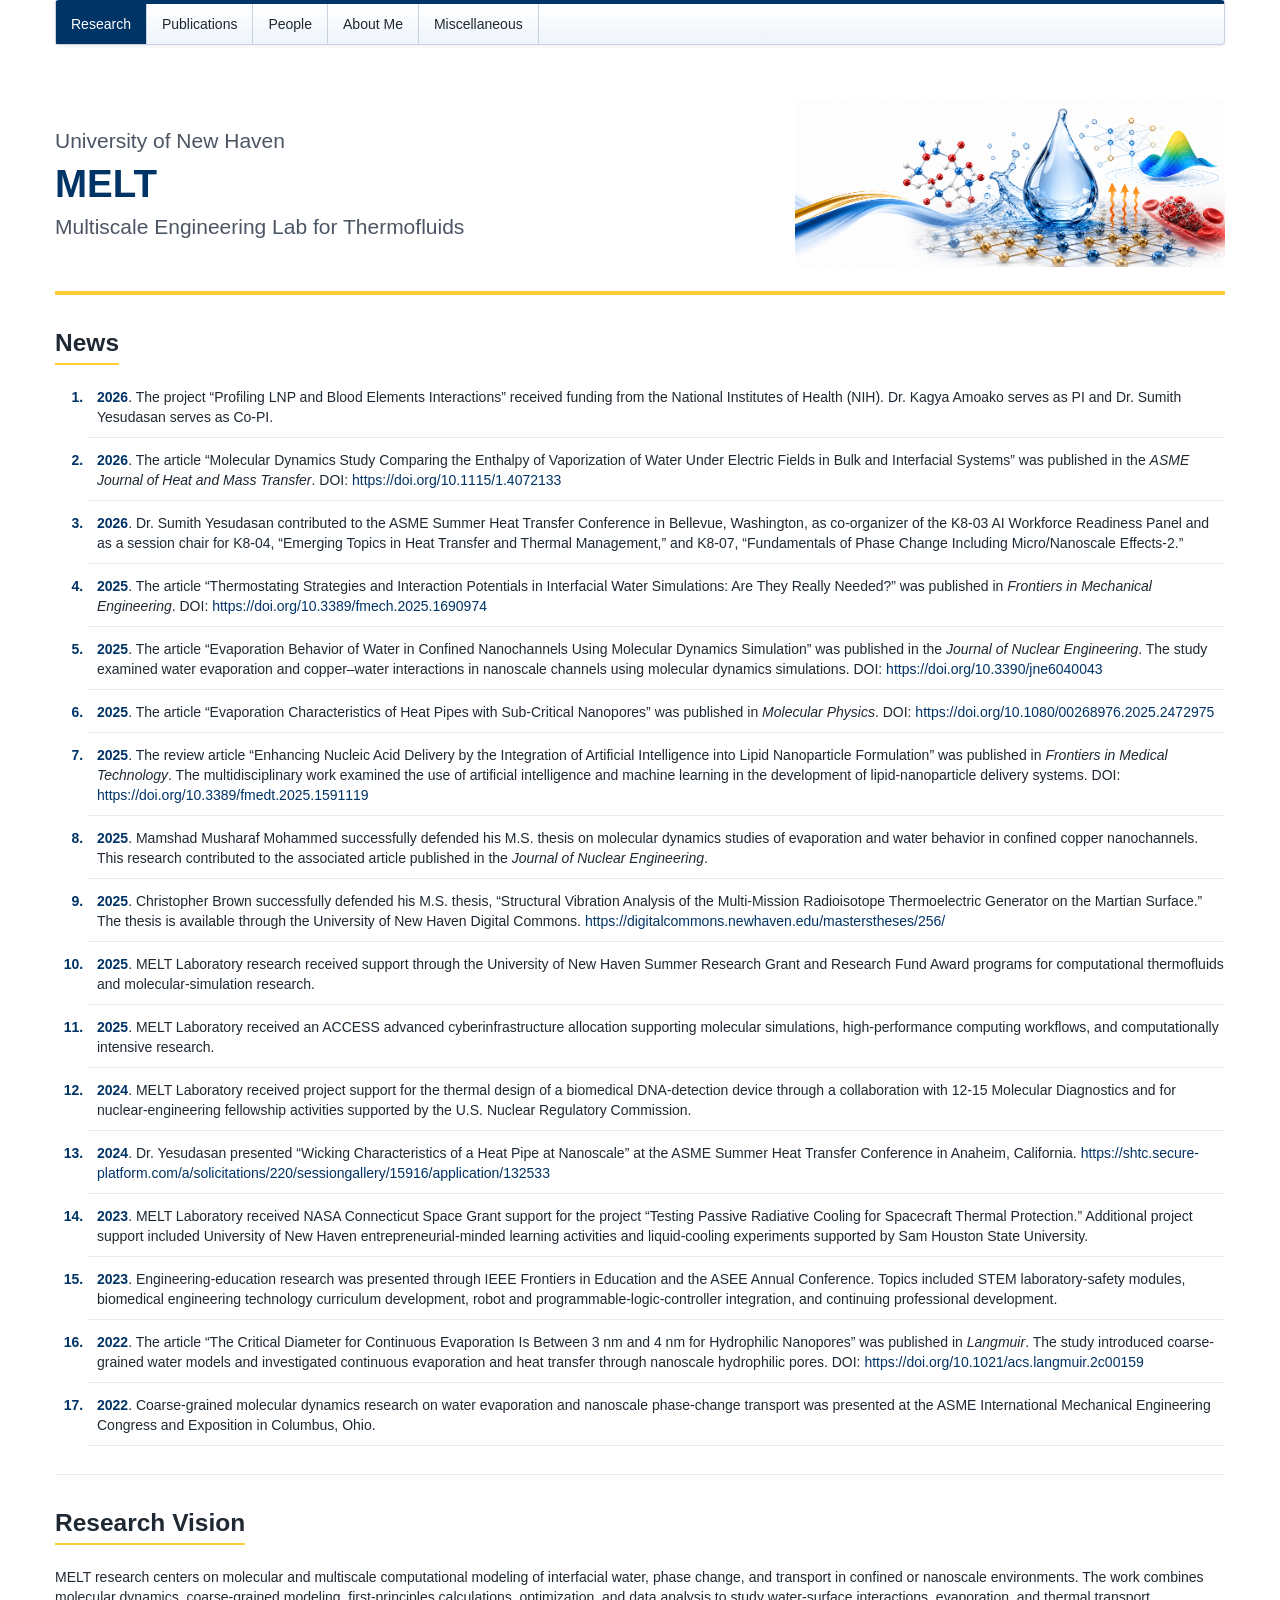
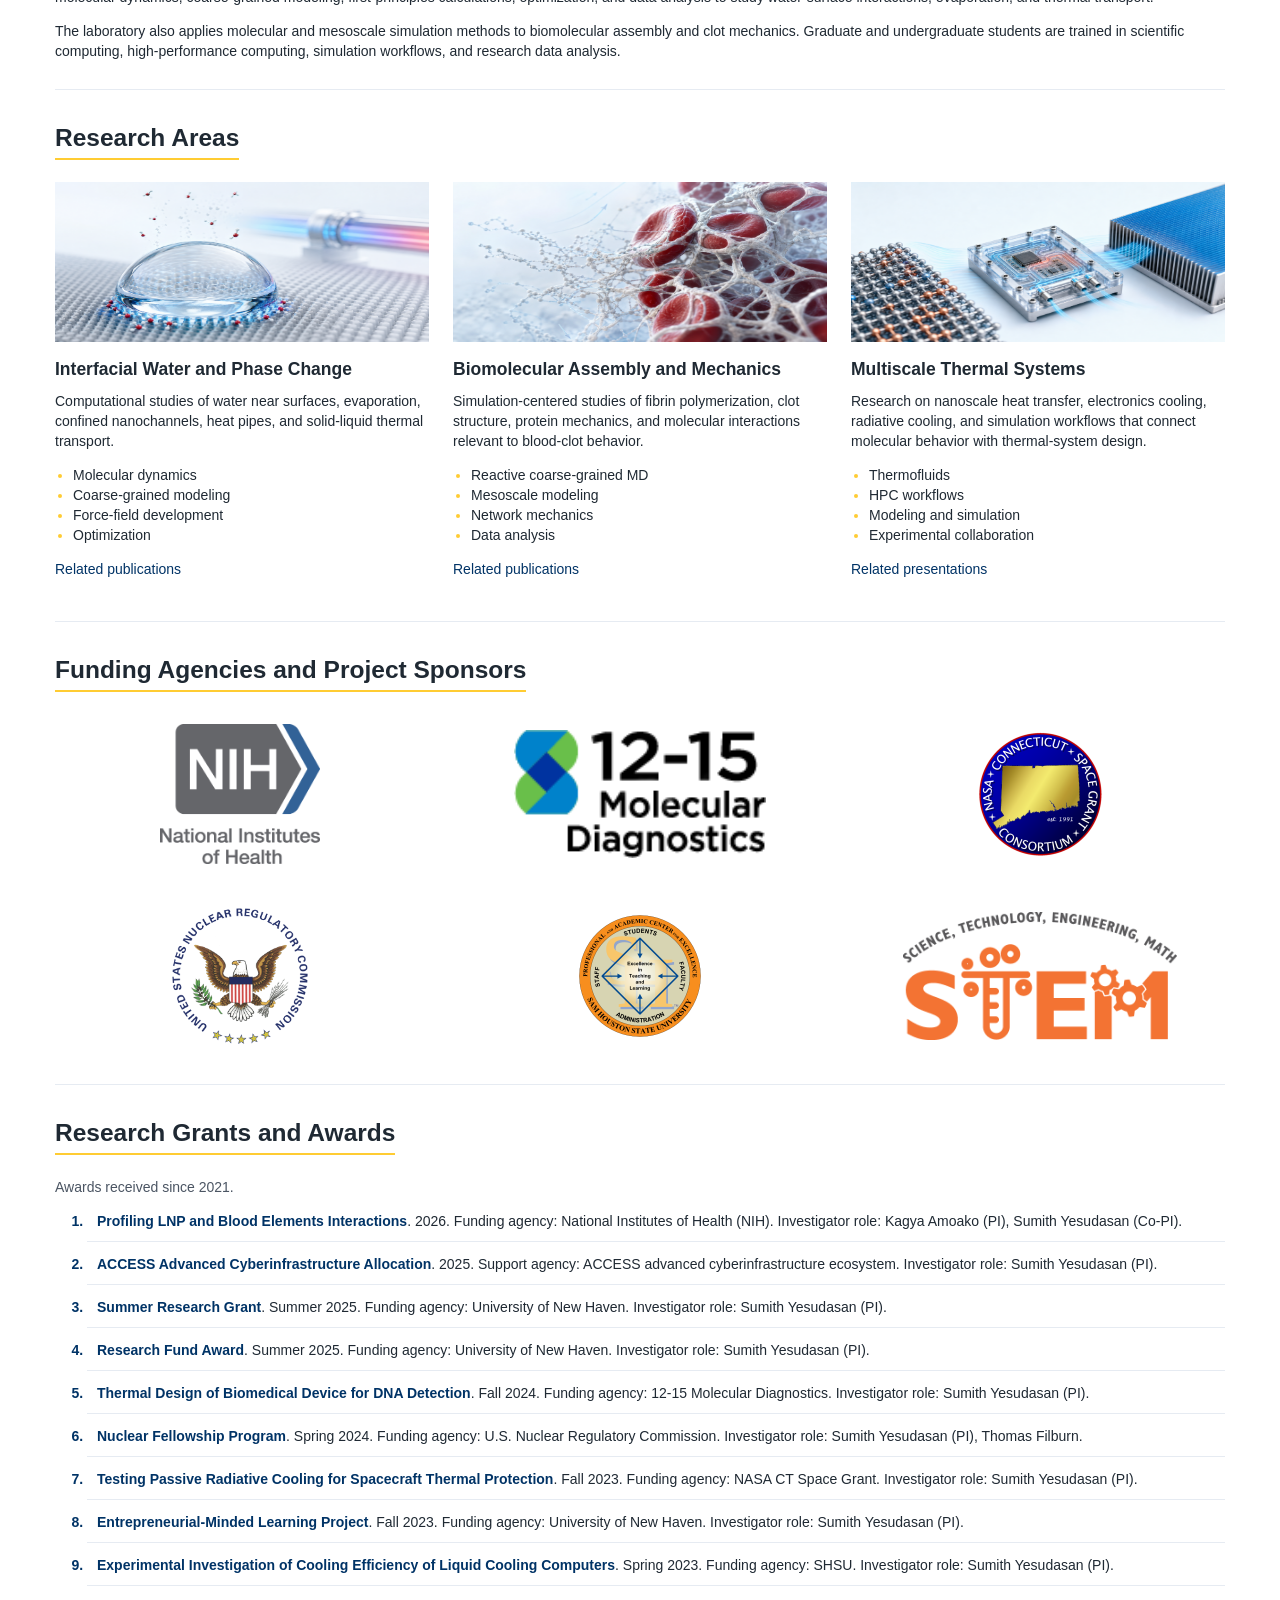
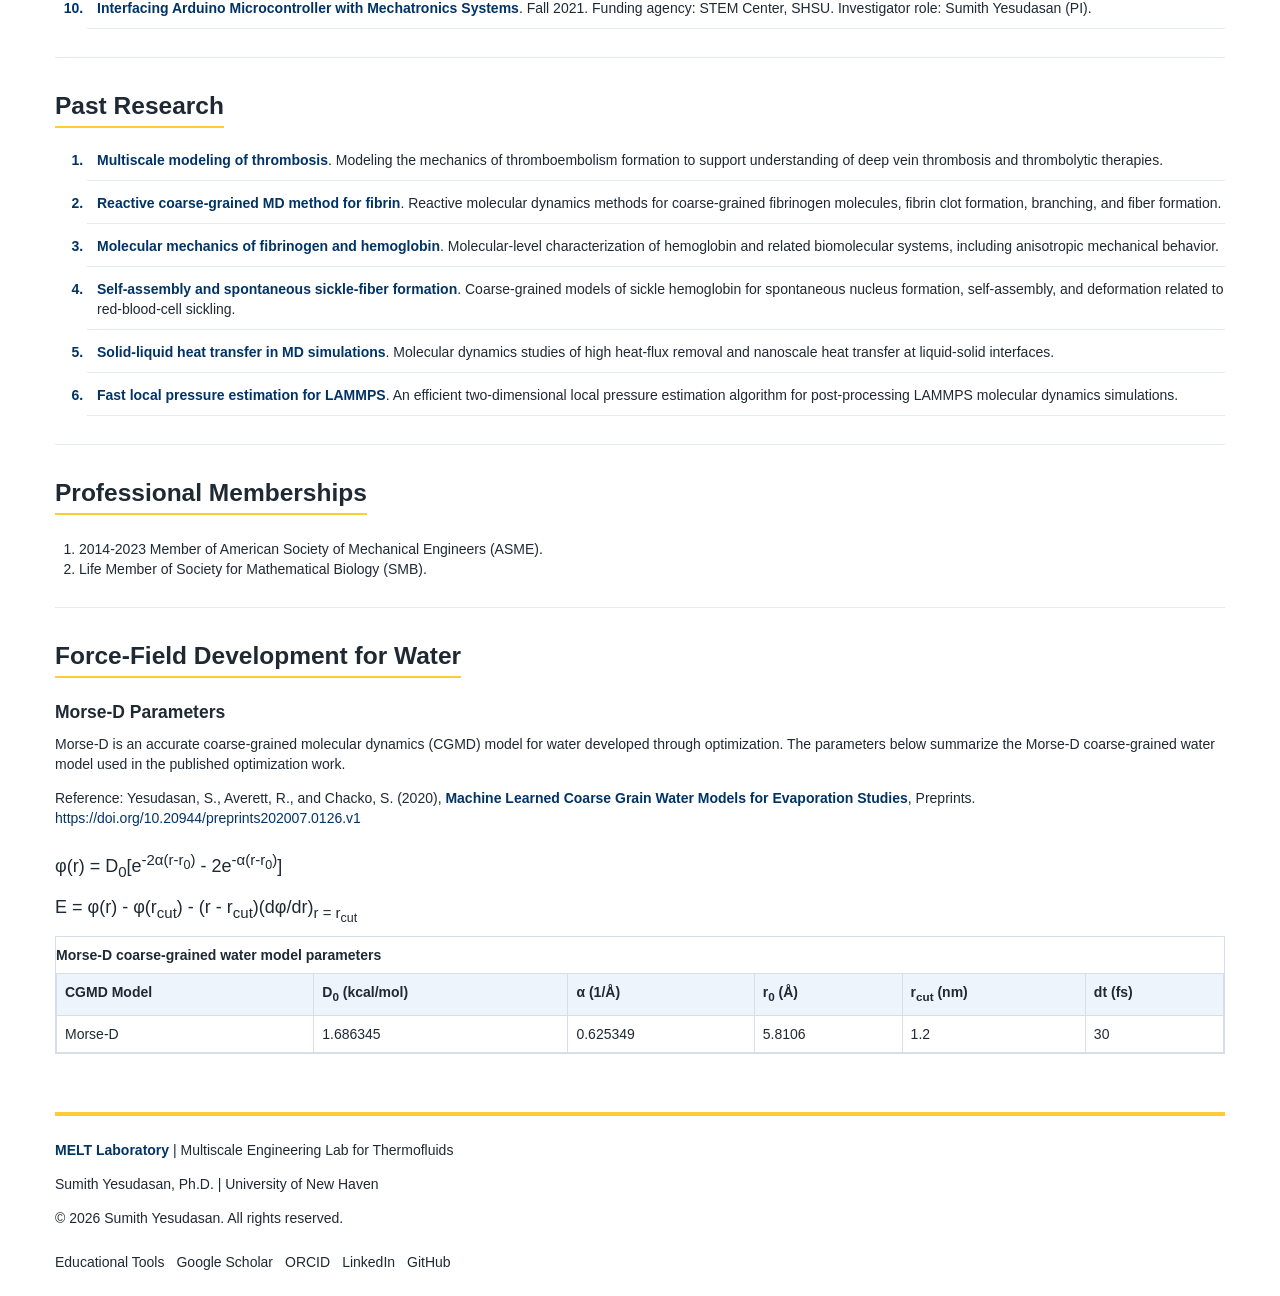
==== commit 26fe17c9: "Increase emphasized sponsor logos" ====
--- a/index.html
+++ b/index.html
@@ -34,7 +34,7 @@
   <section id="news"><div class="section-title"><h2>News</h2></div><ol class="reference-list compact-list"><li class="publication-card"><p><span class="pub-title">2026</span>. The project &ldquo;Profiling LNP and Blood Elements Interactions&rdquo; received funding from the National Institutes of Health (NIH). Dr. Kagya Amoako serves as PI and Dr. Sumith Yesudasan serves as Co-PI.</p></li><li class="publication-card"><p><span class="pub-title">2026</span>. The article &ldquo;Molecular Dynamics Study Comparing the Enthalpy of Vaporization of Water Under Electric Fields in Bulk and Interfacial Systems&rdquo; was published in the <em>ASME Journal of Heat and Mass Transfer</em>. DOI: <a class="doi-link" href="https://doi.org/10.1115/1.4072133" target="_blank" rel="noopener">https://doi.org/10.1115/1.4072133</a></p></li><li class="publication-card"><p><span class="pub-title">2026</span>. Dr. Sumith Yesudasan contributed to the ASME Summer Heat Transfer Conference in Bellevue, Washington, as co-organizer of the K8-03 AI Workforce Readiness Panel and as a session chair for K8-04, &ldquo;Emerging Topics in Heat Transfer and Thermal Management,&rdquo; and K8-07, &ldquo;Fundamentals of Phase Change Including Micro/Nanoscale Effects-2.&rdquo;</p></li><li class="publication-card"><p><span class="pub-title">2025</span>. The article &ldquo;Thermostating Strategies and Interaction Potentials in Interfacial Water Simulations: Are They Really Needed?&rdquo; was published in <em>Frontiers in Mechanical Engineering</em>. DOI: <a class="doi-link" href="https://doi.org/10.3389/fmech.2025.1690974" target="_blank" rel="noopener">https://doi.org/10.3389/fmech.2025.1690974</a></p></li><li class="publication-card"><p><span class="pub-title">2025</span>. The article &ldquo;Evaporation Behavior of Water in Confined Nanochannels Using Molecular Dynamics Simulation&rdquo; was published in the <em>Journal of Nuclear Engineering</em>. The study examined water evaporation and copper&ndash;water interactions in nanoscale channels using molecular dynamics simulations. DOI: <a class="doi-link" href="https://doi.org/10.3390/jne6040043" target="_blank" rel="noopener">https://doi.org/10.3390/jne6040043</a></p></li><li class="publication-card"><p><span class="pub-title">2025</span>. The article &ldquo;Evaporation Characteristics of Heat Pipes with Sub-Critical Nanopores&rdquo; was published in <em>Molecular Physics</em>. DOI: <a class="doi-link" href="https://doi.org/10.1080/00268976.2025.2472975" target="_blank" rel="noopener">https://doi.org/10.1080/00268976.2025.2472975</a></p></li><li class="publication-card"><p><span class="pub-title">2025</span>. The review article &ldquo;Enhancing Nucleic Acid Delivery by the Integration of Artificial Intelligence into Lipid Nanoparticle Formulation&rdquo; was published in <em>Frontiers in Medical Technology</em>. The multidisciplinary work examined the use of artificial intelligence and machine learning in the development of lipid-nanoparticle delivery systems. DOI: <a class="doi-link" href="https://doi.org/10.3389/fmedt.2025.1591119" target="_blank" rel="noopener">https://doi.org/10.3389/fmedt.2025.1591119</a></p></li><li class="publication-card"><p><span class="pub-title">2025</span>. Mamshad Musharaf Mohammed successfully defended his M.S. thesis on molecular dynamics studies of evaporation and water behavior in confined copper nanochannels. This research contributed to the associated article published in the <em>Journal of Nuclear Engineering</em>.</p></li><li class="publication-card"><p><span class="pub-title">2025</span>. Christopher Brown successfully defended his M.S. thesis, &ldquo;Structural Vibration Analysis of the Multi-Mission Radioisotope Thermoelectric Generator on the Martian Surface.&rdquo; The thesis is available through the University of New Haven Digital Commons. <a class="doi-link" href="https://digitalcommons.newhaven.edu/masterstheses/256/" target="_blank" rel="noopener">https://digitalcommons.newhaven.edu/masterstheses/256/</a></p></li><li class="publication-card"><p><span class="pub-title">2025</span>. MELT Laboratory research received support through the University of New Haven Summer Research Grant and Research Fund Award programs for computational thermofluids and molecular-simulation research.</p></li><li class="publication-card"><p><span class="pub-title">2025</span>. MELT Laboratory received an ACCESS advanced cyberinfrastructure allocation supporting molecular simulations, high-performance computing workflows, and computationally intensive research.</p></li><li class="publication-card"><p><span class="pub-title">2024</span>. MELT Laboratory received project support for the thermal design of a biomedical DNA-detection device through a collaboration with 12-15 Molecular Diagnostics and for nuclear-engineering fellowship activities supported by the U.S. Nuclear Regulatory Commission.</p></li><li class="publication-card"><p><span class="pub-title">2024</span>. Dr. Yesudasan presented &ldquo;Wicking Characteristics of a Heat Pipe at Nanoscale&rdquo; at the ASME Summer Heat Transfer Conference in Anaheim, California. <a class="doi-link" href="https://shtc.secure-platform.com/a/solicitations/220/sessiongallery/15916/application/132533" target="_blank" rel="noopener">https://shtc.secure-platform.com/a/solicitations/220/sessiongallery/15916/application/132533</a></p></li><li class="publication-card"><p><span class="pub-title">2023</span>. MELT Laboratory received NASA Connecticut Space Grant support for the project &ldquo;Testing Passive Radiative Cooling for Spacecraft Thermal Protection.&rdquo; Additional project support included University of New Haven entrepreneurial-minded learning activities and liquid-cooling experiments supported by Sam Houston State University.</p></li><li class="publication-card"><p><span class="pub-title">2023</span>. Engineering-education research was presented through IEEE Frontiers in Education and the ASEE Annual Conference. Topics included STEM laboratory-safety modules, biomedical engineering technology curriculum development, robot and programmable-logic-controller integration, and continuing professional development.</p></li><li class="publication-card"><p><span class="pub-title">2022</span>. The article &ldquo;The Critical Diameter for Continuous Evaporation Is Between 3 nm and 4 nm for Hydrophilic Nanopores&rdquo; was published in <em>Langmuir</em>. The study introduced coarse-grained water models and investigated continuous evaporation and heat transfer through nanoscale hydrophilic pores. DOI: <a class="doi-link" href="https://doi.org/10.1021/acs.langmuir.2c00159" target="_blank" rel="noopener">https://doi.org/10.1021/acs.langmuir.2c00159</a></p></li><li class="publication-card"><p><span class="pub-title">2022</span>. Coarse-grained molecular dynamics research on water evaporation and nanoscale phase-change transport was presented at the ASME International Mechanical Engineering Congress and Exposition in Columbus, Ohio.</p></li></ol></section>
   <section id="research-vision"><div class="section-title"><h2>Research Vision</h2></div><div class="card"><p>MELT research centers on molecular and multiscale computational modeling of interfacial water, phase change, and transport in confined or nanoscale environments. The work combines molecular dynamics, coarse-grained modeling, first-principles calculations, optimization, and data analysis to study water-surface interactions, evaporation, and thermal transport.</p><p>The laboratory also applies molecular and mesoscale simulation methods to biomolecular assembly and clot mechanics. Graduate and undergraduate students are trained in scientific computing, high-performance computing, simulation workflows, and research data analysis.</p></div></section>
   <section id="research-pillars"><div class="section-title"><h2>Research Areas</h2></div><div class="pillar-grid"><article class="card pillar-card"><img src="images/sub_banner1.png" alt="Molecular simulation imagery representing interfacial water research" loading="lazy" width="640" height="260"><h3>Interfacial Water and Phase Change</h3><p>Computational studies of water near surfaces, evaporation, confined nanochannels, heat pipes, and solid-liquid thermal transport.</p><ul class="method-list"><li>Molecular dynamics</li><li>Coarse-grained modeling</li><li>Force-field development</li><li>Optimization</li></ul><p><a class="doi-link" href="publications.html#journal-articles">Related publications</a></p></article><article class="card pillar-card"><img src="images/sub_banner2.png" alt="Computational molecular modeling banner detail representing biomolecular simulation" loading="lazy" width="640" height="260"><h3>Biomolecular Assembly and Mechanics</h3><p>Simulation-centered studies of fibrin polymerization, clot structure, protein mechanics, and molecular interactions relevant to blood-clot behavior.</p><ul class="method-list"><li>Reactive coarse-grained MD</li><li>Mesoscale modeling</li><li>Network mechanics</li><li>Data analysis</li></ul><p><a class="doi-link" href="publications.html#journal-articles">Related publications</a></p></article><article class="card pillar-card"><img src="images/sub_banner3.png" alt="Computational thermal systems imagery representing nanoscale heat transfer research" loading="lazy" width="640" height="260"><h3>Multiscale Thermal Systems</h3><p>Research on nanoscale heat transfer, electronics cooling, radiative cooling, and simulation workflows that connect molecular behavior with thermal-system design.</p><ul class="method-list"><li>Thermofluids</li><li>HPC workflows</li><li>Modeling and simulation</li><li>Experimental collaboration</li></ul><p><a class="doi-link" href="publications.html#conference-papers">Related presentations</a></p></article></div></section>
-  <section id="funding-agencies"><div class="section-title"><h2>Funding Agencies and Project Sponsors</h2></div><div class="card logo-grid"><div class="logo-tile"><img src="images/NIH.png" alt="National Institutes of Health logo" loading="lazy" width="374" height="329"></div><div class="logo-tile"><img src="images/1215.png" alt="12-15 Molecular Diagnostics logo" loading="lazy" width="320" height="180"></div><div class="logo-tile"><img src="images/ctspace.png" alt="NASA Connecticut Space Grant Consortium logo" loading="lazy" width="320" height="180"></div><div class="logo-tile"><img src="images/nrc.png" alt="United States Nuclear Regulatory Commission logo" loading="lazy" width="320" height="180"></div><div class="logo-tile"><img src="images/shsu.png" alt="Sam Houston State University logo" loading="lazy" width="320" height="180"></div><div class="logo-tile"><img src="images/stem.png" alt="STEM Center logo" loading="lazy" width="320" height="180"></div></div></section>
+  <section id="funding-agencies"><div class="section-title"><h2>Funding Agencies and Project Sponsors</h2></div><div class="card logo-grid"><div class="logo-tile logo-tile-emphasis"><img src="images/NIH.png" alt="National Institutes of Health logo" loading="lazy" width="374" height="329"></div><div class="logo-tile"><img src="images/1215.png" alt="12-15 Molecular Diagnostics logo" loading="lazy" width="320" height="180"></div><div class="logo-tile"><img src="images/ctspace.png" alt="NASA Connecticut Space Grant Consortium logo" loading="lazy" width="320" height="180"></div><div class="logo-tile logo-tile-emphasis"><img src="images/nrc.png" alt="United States Nuclear Regulatory Commission logo" loading="lazy" width="320" height="180"></div><div class="logo-tile"><img src="images/shsu.png" alt="Sam Houston State University logo" loading="lazy" width="320" height="180"></div><div class="logo-tile"><img src="images/stem.png" alt="STEM Center logo" loading="lazy" width="320" height="180"></div></div></section>
   <section id="research-grants"><div class="section-title"><h2>Research Grants and Awards</h2></div><p class="caption">Awards received since 2021.</p><ol class="reference-list compact-list"><li class="publication-card"><p><span class="pub-title">Profiling LNP and Blood Elements Interactions</span>. 2026. Funding agency: National Institutes of Health (NIH). Investigator role: Kagya Amoako (PI), Sumith Yesudasan (Co-PI).</p></li><li class="publication-card"><p><span class="pub-title">ACCESS Advanced Cyberinfrastructure Allocation</span>. 2025. Support agency: ACCESS advanced cyberinfrastructure ecosystem. Investigator role: Sumith Yesudasan (PI).</p></li><li class="publication-card"><p><span class="pub-title">Summer Research Grant</span>. Summer 2025. Funding agency: University of New Haven. Investigator role: Sumith Yesudasan (PI).</p></li><li class="publication-card"><p><span class="pub-title">Research Fund Award</span>. Summer 2025. Funding agency: University of New Haven. Investigator role: Sumith Yesudasan (PI).</p></li><li class="publication-card"><p><span class="pub-title">Thermal Design of Biomedical Device for DNA Detection</span>. Fall 2024. Funding agency: 12-15 Molecular Diagnostics. Investigator role: Sumith Yesudasan (PI).</p></li><li class="publication-card"><p><span class="pub-title">Nuclear Fellowship Program</span>. Spring 2024. Funding agency: U.S. Nuclear Regulatory Commission. Investigator role: Sumith Yesudasan (PI), Thomas Filburn.</p></li><li class="publication-card"><p><span class="pub-title">Testing Passive Radiative Cooling for Spacecraft Thermal Protection</span>. Fall 2023. Funding agency: NASA CT Space Grant. Investigator role: Sumith Yesudasan (PI).</p></li><li class="publication-card"><p><span class="pub-title">Entrepreneurial-Minded Learning Project</span>. Fall 2023. Funding agency: University of New Haven. Investigator role: Sumith Yesudasan (PI).</p></li><li class="publication-card"><p><span class="pub-title">Experimental Investigation of Cooling Efficiency of Liquid Cooling Computers</span>. Spring 2023. Funding agency: SHSU. Investigator role: Sumith Yesudasan (PI).</p></li><li class="publication-card"><p><span class="pub-title">Interfacing Arduino Microcontroller with Mechatronics Systems</span>. Fall 2021. Funding agency: STEM Center, SHSU. Investigator role: Sumith Yesudasan (PI).</p></li></ol></section>
   <section id="past-research"><div class="section-title"><h2>Past Research</h2></div><ol class="reference-list compact-list"><li class="publication-card"><p><span class="pub-title">Multiscale modeling of thrombosis</span>. Modeling the mechanics of thromboembolism formation to support understanding of deep vein thrombosis and thrombolytic therapies.</p></li><li class="publication-card"><p><span class="pub-title">Reactive coarse-grained MD method for fibrin</span>. Reactive molecular dynamics methods for coarse-grained fibrinogen molecules, fibrin clot formation, branching, and fiber formation.</p></li><li class="publication-card"><p><span class="pub-title">Molecular mechanics of fibrinogen and hemoglobin</span>. Molecular-level characterization of hemoglobin and related biomolecular systems, including anisotropic mechanical behavior.</p></li><li class="publication-card"><p><span class="pub-title">Self-assembly and spontaneous sickle-fiber formation</span>. Coarse-grained models of sickle hemoglobin for spontaneous nucleus formation, self-assembly, and deformation related to red-blood-cell sickling.</p></li><li class="publication-card"><p><span class="pub-title">Solid-liquid heat transfer in MD simulations</span>. Molecular dynamics studies of high heat-flux removal and nanoscale heat transfer at liquid-solid interfaces.</p></li><li class="publication-card"><p><span class="pub-title">Fast local pressure estimation for LAMMPS</span>. An efficient two-dimensional local pressure estimation algorithm for post-processing LAMMPS molecular dynamics simulations.</p></li></ol></section>
   <section id="memberships"><div class="section-title"><h2>Professional Memberships</h2></div><div class="card"><ol><li>2014-2023 Member of American Society of Mechanical Engineers (ASME).</li><li>Life Member of Society for Mathematical Biology (SMB).</li></ol></div></section>
--- a/styles.css
+++ b/styles.css
@@ -380,13 +380,13 @@
 
 .logo-grid {
   display: grid;
-  grid-template-columns: repeat(auto-fit, minmax(150px, 1fr));
-  gap: 18px;
+  grid-template-columns: repeat(3, minmax(0, 1fr));
+  gap: 22px 30px;
 }
 
 .logo-tile {
-  min-height: 110px;
-  padding: 8px;
+  min-height: 152px;
+  padding: 10px;
   border: 0;
   background: transparent;
   display: flex;
@@ -395,10 +395,14 @@
 }
 
 .logo-tile img {
-  width: auto;
+  width: 100%;
+  height: 128px;
   max-width: 100%;
-  max-height: 90px;
   object-fit: contain;
+}
+
+.logo-tile-emphasis img {
+  height: 140px;
 }
 
 .status-badge,
@@ -672,6 +676,23 @@
     margin-bottom: 12px;
   }
 
+  .logo-grid {
+    grid-template-columns: repeat(2, minmax(0, 1fr));
+    gap: 18px;
+  }
+
+  .logo-tile {
+    min-height: 128px;
+  }
+
+  .logo-tile img {
+    height: 104px;
+  }
+
+  .logo-tile-emphasis img {
+    height: 116px;
+  }
+
   .pi-card {
     grid-template-columns: 1fr;
   }
@@ -715,3 +736,21 @@
 .identity-card h1 {
   color: var(--unh-blue);
 }
+
+@media (max-width: 520px) {
+  .logo-grid {
+    grid-template-columns: 1fr;
+  }
+
+  .logo-tile {
+    min-height: 120px;
+  }
+
+  .logo-tile img {
+    height: 98px;
+  }
+
+  .logo-tile-emphasis img {
+    height: 108px;
+  }
+}
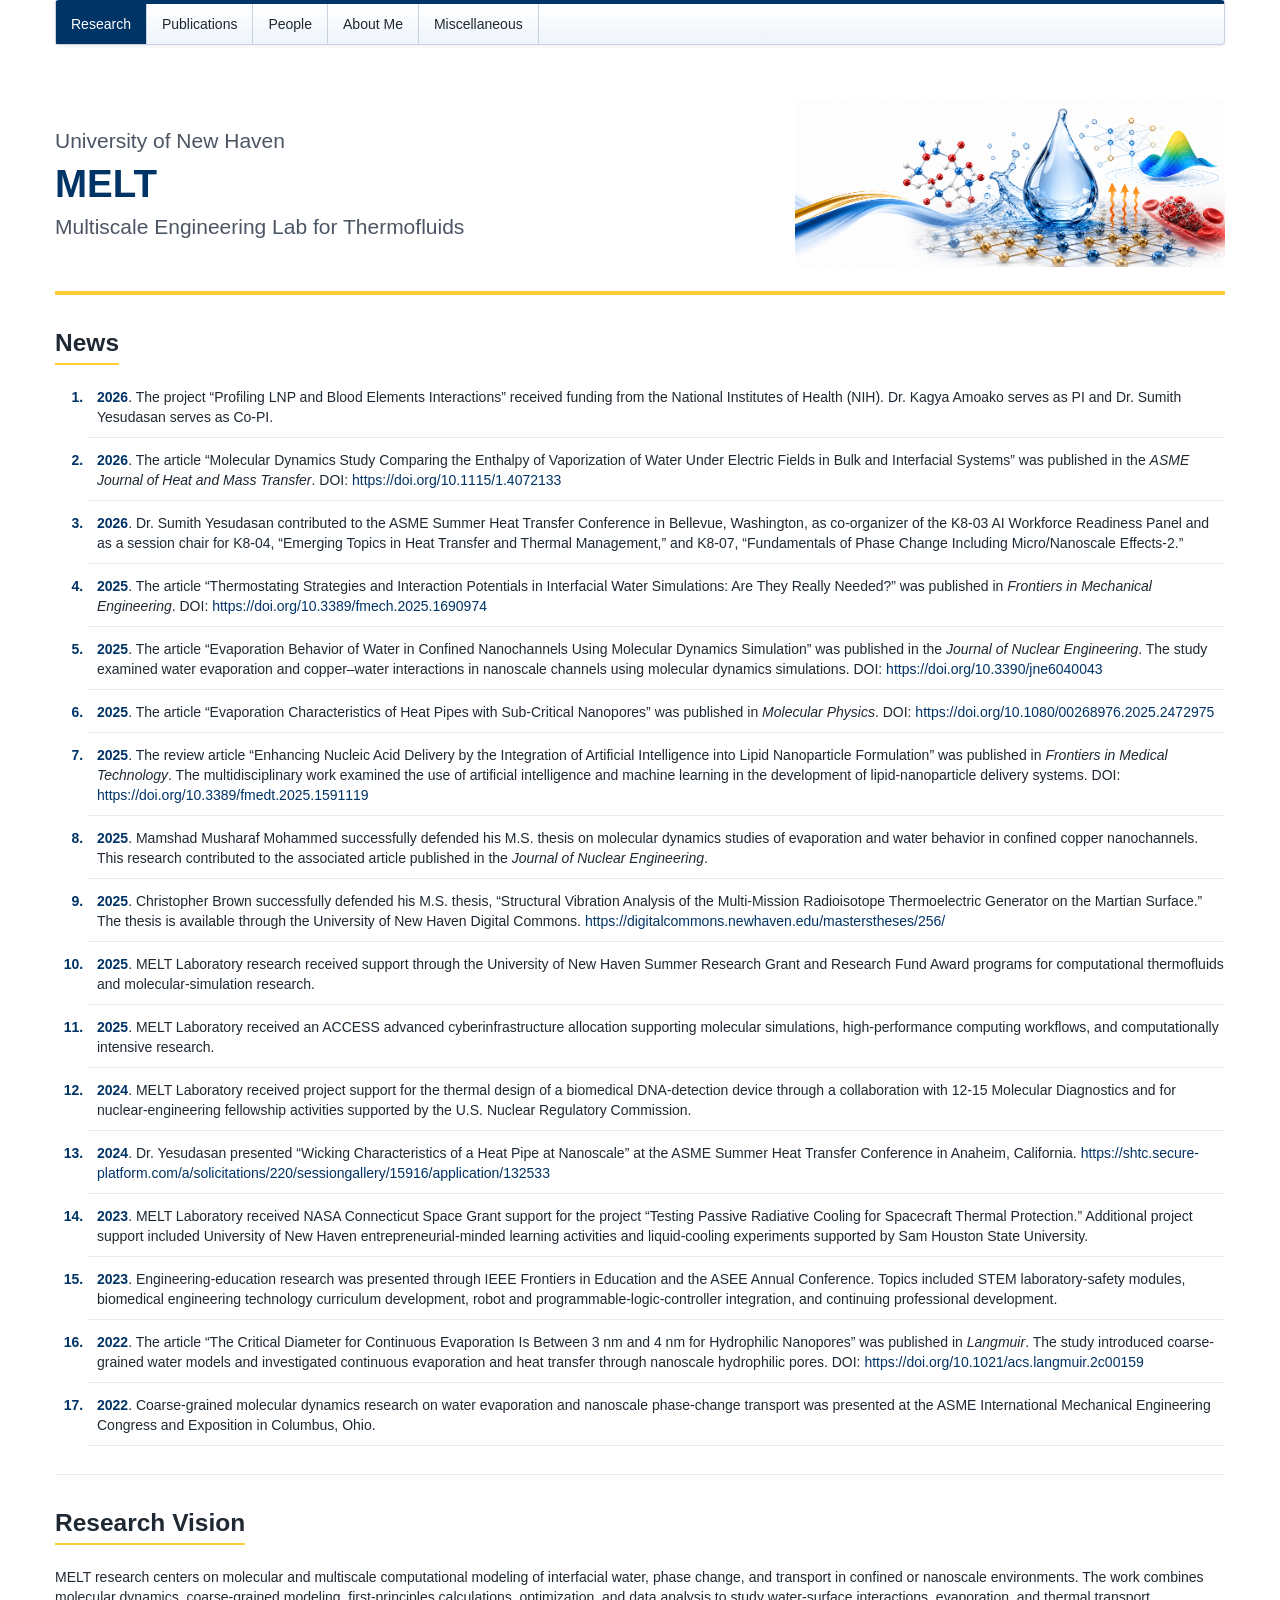
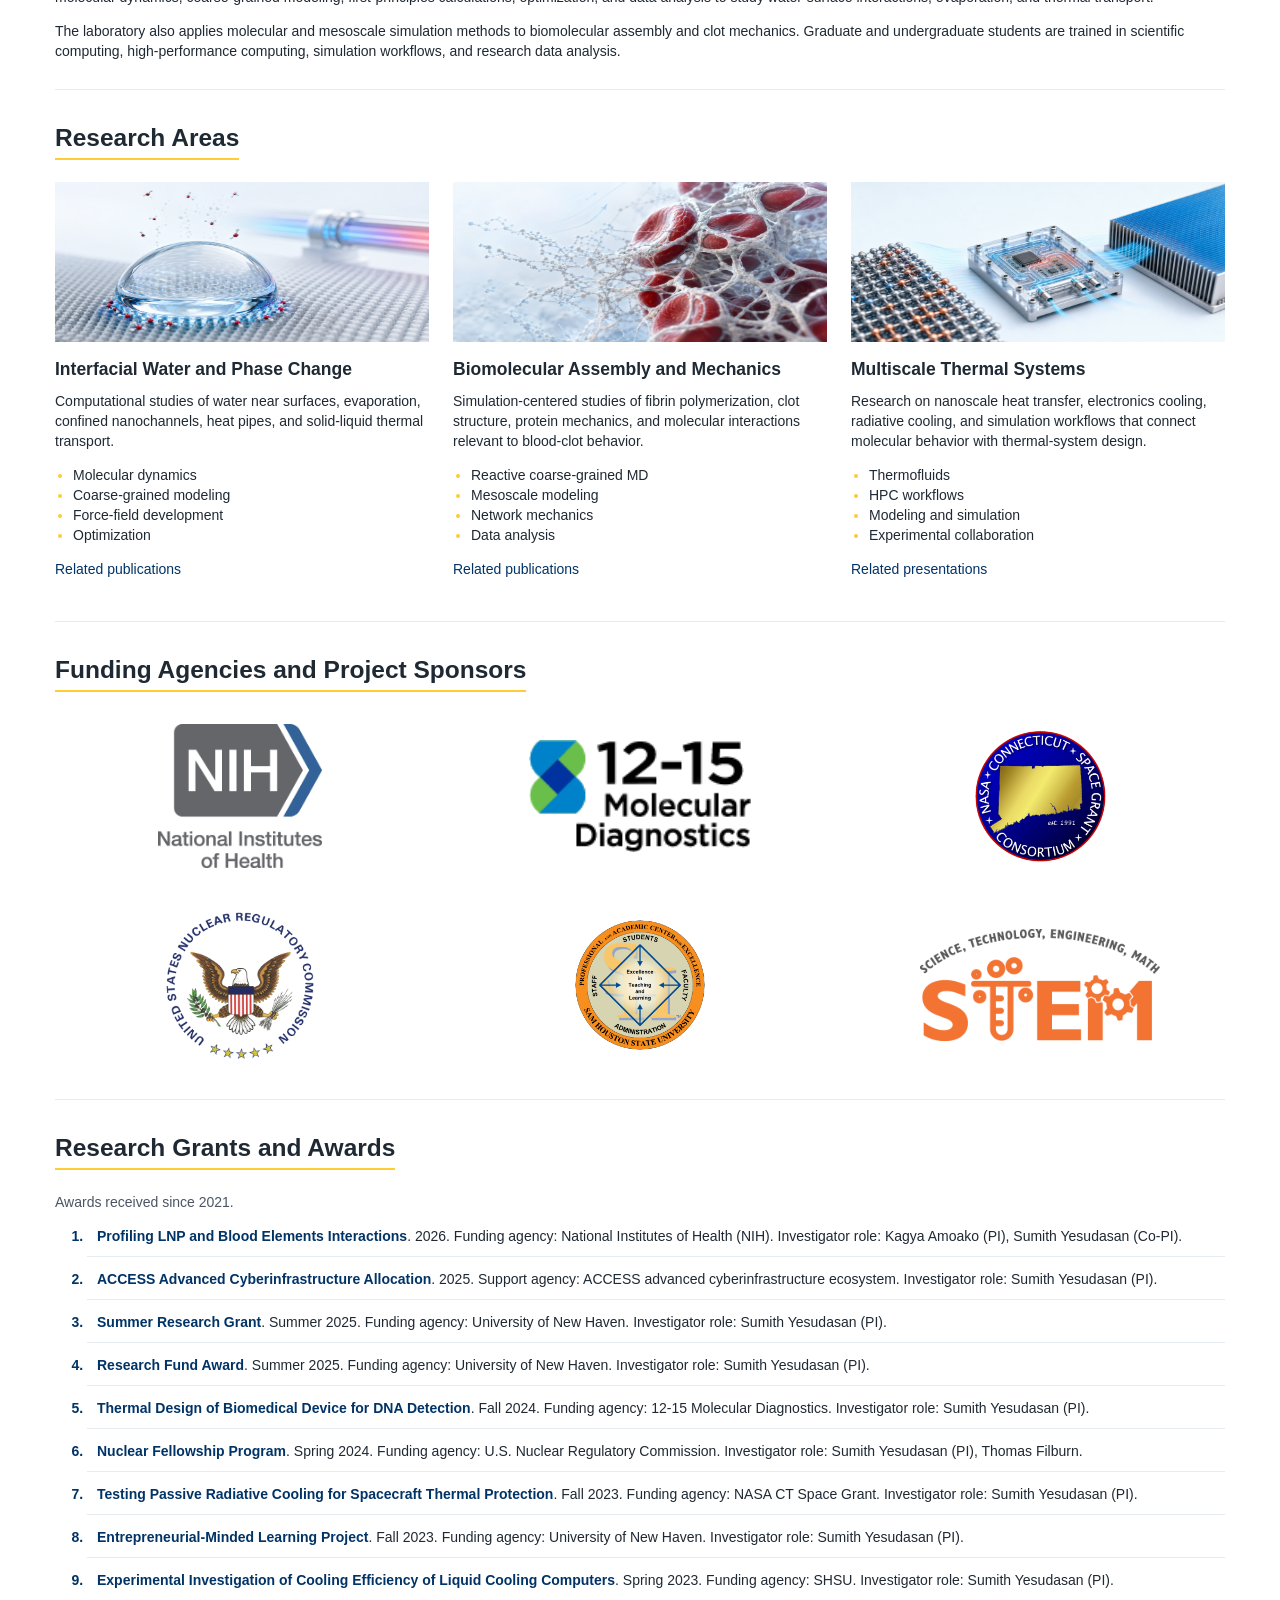
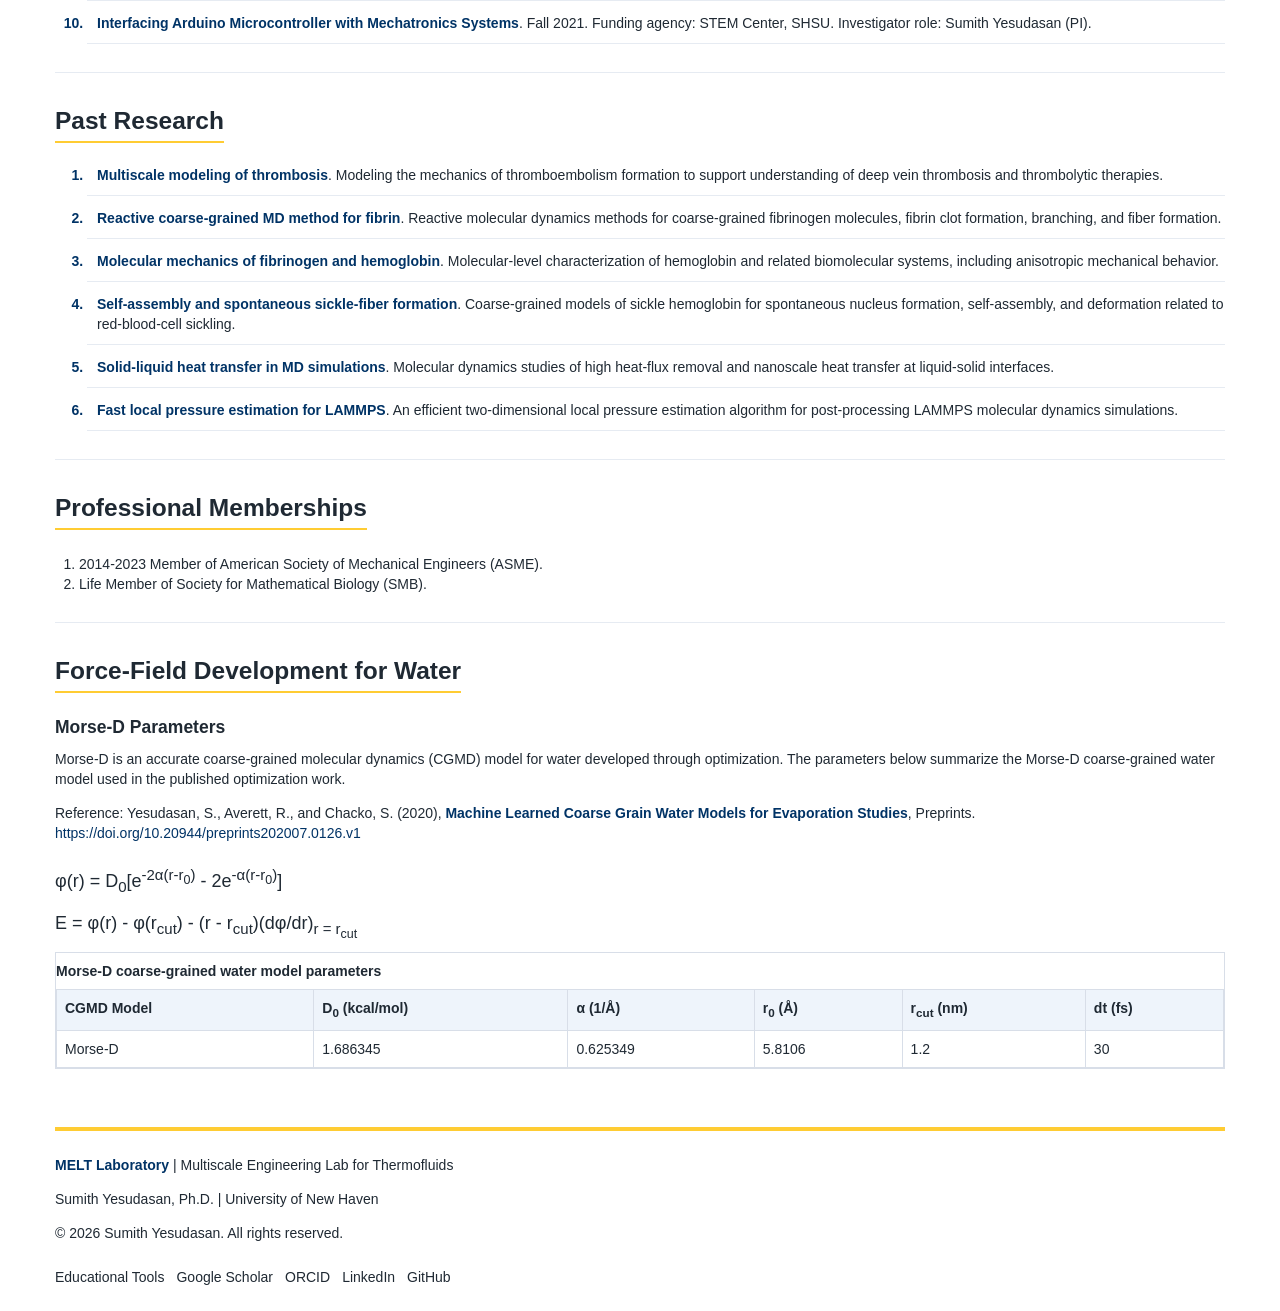
==== commit 59a3e85c: "Balance sponsor logo proportions" ====
--- a/index.html
+++ b/index.html
@@ -34,7 +34,7 @@
   <section id="news"><div class="section-title"><h2>News</h2></div><ol class="reference-list compact-list"><li class="publication-card"><p><span class="pub-title">2026</span>. The project &ldquo;Profiling LNP and Blood Elements Interactions&rdquo; received funding from the National Institutes of Health (NIH). Dr. Kagya Amoako serves as PI and Dr. Sumith Yesudasan serves as Co-PI.</p></li><li class="publication-card"><p><span class="pub-title">2026</span>. The article &ldquo;Molecular Dynamics Study Comparing the Enthalpy of Vaporization of Water Under Electric Fields in Bulk and Interfacial Systems&rdquo; was published in the <em>ASME Journal of Heat and Mass Transfer</em>. DOI: <a class="doi-link" href="https://doi.org/10.1115/1.4072133" target="_blank" rel="noopener">https://doi.org/10.1115/1.4072133</a></p></li><li class="publication-card"><p><span class="pub-title">2026</span>. Dr. Sumith Yesudasan contributed to the ASME Summer Heat Transfer Conference in Bellevue, Washington, as co-organizer of the K8-03 AI Workforce Readiness Panel and as a session chair for K8-04, &ldquo;Emerging Topics in Heat Transfer and Thermal Management,&rdquo; and K8-07, &ldquo;Fundamentals of Phase Change Including Micro/Nanoscale Effects-2.&rdquo;</p></li><li class="publication-card"><p><span class="pub-title">2025</span>. The article &ldquo;Thermostating Strategies and Interaction Potentials in Interfacial Water Simulations: Are They Really Needed?&rdquo; was published in <em>Frontiers in Mechanical Engineering</em>. DOI: <a class="doi-link" href="https://doi.org/10.3389/fmech.2025.1690974" target="_blank" rel="noopener">https://doi.org/10.3389/fmech.2025.1690974</a></p></li><li class="publication-card"><p><span class="pub-title">2025</span>. The article &ldquo;Evaporation Behavior of Water in Confined Nanochannels Using Molecular Dynamics Simulation&rdquo; was published in the <em>Journal of Nuclear Engineering</em>. The study examined water evaporation and copper&ndash;water interactions in nanoscale channels using molecular dynamics simulations. DOI: <a class="doi-link" href="https://doi.org/10.3390/jne6040043" target="_blank" rel="noopener">https://doi.org/10.3390/jne6040043</a></p></li><li class="publication-card"><p><span class="pub-title">2025</span>. The article &ldquo;Evaporation Characteristics of Heat Pipes with Sub-Critical Nanopores&rdquo; was published in <em>Molecular Physics</em>. DOI: <a class="doi-link" href="https://doi.org/10.1080/00268976.2025.2472975" target="_blank" rel="noopener">https://doi.org/10.1080/00268976.2025.2472975</a></p></li><li class="publication-card"><p><span class="pub-title">2025</span>. The review article &ldquo;Enhancing Nucleic Acid Delivery by the Integration of Artificial Intelligence into Lipid Nanoparticle Formulation&rdquo; was published in <em>Frontiers in Medical Technology</em>. The multidisciplinary work examined the use of artificial intelligence and machine learning in the development of lipid-nanoparticle delivery systems. DOI: <a class="doi-link" href="https://doi.org/10.3389/fmedt.2025.1591119" target="_blank" rel="noopener">https://doi.org/10.3389/fmedt.2025.1591119</a></p></li><li class="publication-card"><p><span class="pub-title">2025</span>. Mamshad Musharaf Mohammed successfully defended his M.S. thesis on molecular dynamics studies of evaporation and water behavior in confined copper nanochannels. This research contributed to the associated article published in the <em>Journal of Nuclear Engineering</em>.</p></li><li class="publication-card"><p><span class="pub-title">2025</span>. Christopher Brown successfully defended his M.S. thesis, &ldquo;Structural Vibration Analysis of the Multi-Mission Radioisotope Thermoelectric Generator on the Martian Surface.&rdquo; The thesis is available through the University of New Haven Digital Commons. <a class="doi-link" href="https://digitalcommons.newhaven.edu/masterstheses/256/" target="_blank" rel="noopener">https://digitalcommons.newhaven.edu/masterstheses/256/</a></p></li><li class="publication-card"><p><span class="pub-title">2025</span>. MELT Laboratory research received support through the University of New Haven Summer Research Grant and Research Fund Award programs for computational thermofluids and molecular-simulation research.</p></li><li class="publication-card"><p><span class="pub-title">2025</span>. MELT Laboratory received an ACCESS advanced cyberinfrastructure allocation supporting molecular simulations, high-performance computing workflows, and computationally intensive research.</p></li><li class="publication-card"><p><span class="pub-title">2024</span>. MELT Laboratory received project support for the thermal design of a biomedical DNA-detection device through a collaboration with 12-15 Molecular Diagnostics and for nuclear-engineering fellowship activities supported by the U.S. Nuclear Regulatory Commission.</p></li><li class="publication-card"><p><span class="pub-title">2024</span>. Dr. Yesudasan presented &ldquo;Wicking Characteristics of a Heat Pipe at Nanoscale&rdquo; at the ASME Summer Heat Transfer Conference in Anaheim, California. <a class="doi-link" href="https://shtc.secure-platform.com/a/solicitations/220/sessiongallery/15916/application/132533" target="_blank" rel="noopener">https://shtc.secure-platform.com/a/solicitations/220/sessiongallery/15916/application/132533</a></p></li><li class="publication-card"><p><span class="pub-title">2023</span>. MELT Laboratory received NASA Connecticut Space Grant support for the project &ldquo;Testing Passive Radiative Cooling for Spacecraft Thermal Protection.&rdquo; Additional project support included University of New Haven entrepreneurial-minded learning activities and liquid-cooling experiments supported by Sam Houston State University.</p></li><li class="publication-card"><p><span class="pub-title">2023</span>. Engineering-education research was presented through IEEE Frontiers in Education and the ASEE Annual Conference. Topics included STEM laboratory-safety modules, biomedical engineering technology curriculum development, robot and programmable-logic-controller integration, and continuing professional development.</p></li><li class="publication-card"><p><span class="pub-title">2022</span>. The article &ldquo;The Critical Diameter for Continuous Evaporation Is Between 3 nm and 4 nm for Hydrophilic Nanopores&rdquo; was published in <em>Langmuir</em>. The study introduced coarse-grained water models and investigated continuous evaporation and heat transfer through nanoscale hydrophilic pores. DOI: <a class="doi-link" href="https://doi.org/10.1021/acs.langmuir.2c00159" target="_blank" rel="noopener">https://doi.org/10.1021/acs.langmuir.2c00159</a></p></li><li class="publication-card"><p><span class="pub-title">2022</span>. Coarse-grained molecular dynamics research on water evaporation and nanoscale phase-change transport was presented at the ASME International Mechanical Engineering Congress and Exposition in Columbus, Ohio.</p></li></ol></section>
   <section id="research-vision"><div class="section-title"><h2>Research Vision</h2></div><div class="card"><p>MELT research centers on molecular and multiscale computational modeling of interfacial water, phase change, and transport in confined or nanoscale environments. The work combines molecular dynamics, coarse-grained modeling, first-principles calculations, optimization, and data analysis to study water-surface interactions, evaporation, and thermal transport.</p><p>The laboratory also applies molecular and mesoscale simulation methods to biomolecular assembly and clot mechanics. Graduate and undergraduate students are trained in scientific computing, high-performance computing, simulation workflows, and research data analysis.</p></div></section>
   <section id="research-pillars"><div class="section-title"><h2>Research Areas</h2></div><div class="pillar-grid"><article class="card pillar-card"><img src="images/sub_banner1.png" alt="Molecular simulation imagery representing interfacial water research" loading="lazy" width="640" height="260"><h3>Interfacial Water and Phase Change</h3><p>Computational studies of water near surfaces, evaporation, confined nanochannels, heat pipes, and solid-liquid thermal transport.</p><ul class="method-list"><li>Molecular dynamics</li><li>Coarse-grained modeling</li><li>Force-field development</li><li>Optimization</li></ul><p><a class="doi-link" href="publications.html#journal-articles">Related publications</a></p></article><article class="card pillar-card"><img src="images/sub_banner2.png" alt="Computational molecular modeling banner detail representing biomolecular simulation" loading="lazy" width="640" height="260"><h3>Biomolecular Assembly and Mechanics</h3><p>Simulation-centered studies of fibrin polymerization, clot structure, protein mechanics, and molecular interactions relevant to blood-clot behavior.</p><ul class="method-list"><li>Reactive coarse-grained MD</li><li>Mesoscale modeling</li><li>Network mechanics</li><li>Data analysis</li></ul><p><a class="doi-link" href="publications.html#journal-articles">Related publications</a></p></article><article class="card pillar-card"><img src="images/sub_banner3.png" alt="Computational thermal systems imagery representing nanoscale heat transfer research" loading="lazy" width="640" height="260"><h3>Multiscale Thermal Systems</h3><p>Research on nanoscale heat transfer, electronics cooling, radiative cooling, and simulation workflows that connect molecular behavior with thermal-system design.</p><ul class="method-list"><li>Thermofluids</li><li>HPC workflows</li><li>Modeling and simulation</li><li>Experimental collaboration</li></ul><p><a class="doi-link" href="publications.html#conference-papers">Related presentations</a></p></article></div></section>
-  <section id="funding-agencies"><div class="section-title"><h2>Funding Agencies and Project Sponsors</h2></div><div class="card logo-grid"><div class="logo-tile logo-tile-emphasis"><img src="images/NIH.png" alt="National Institutes of Health logo" loading="lazy" width="374" height="329"></div><div class="logo-tile"><img src="images/1215.png" alt="12-15 Molecular Diagnostics logo" loading="lazy" width="320" height="180"></div><div class="logo-tile"><img src="images/ctspace.png" alt="NASA Connecticut Space Grant Consortium logo" loading="lazy" width="320" height="180"></div><div class="logo-tile logo-tile-emphasis"><img src="images/nrc.png" alt="United States Nuclear Regulatory Commission logo" loading="lazy" width="320" height="180"></div><div class="logo-tile"><img src="images/shsu.png" alt="Sam Houston State University logo" loading="lazy" width="320" height="180"></div><div class="logo-tile"><img src="images/stem.png" alt="STEM Center logo" loading="lazy" width="320" height="180"></div></div></section>
+  <section id="funding-agencies"><div class="section-title"><h2>Funding Agencies and Project Sponsors</h2></div><div class="card logo-grid"><div class="logo-tile logo-tile-nih"><img src="images/NIH.png" alt="National Institutes of Health logo" loading="lazy" width="374" height="329"></div><div class="logo-tile logo-tile-wide"><img src="images/1215.png" alt="12-15 Molecular Diagnostics logo" loading="lazy" width="320" height="180"></div><div class="logo-tile logo-tile-seal"><img src="images/ctspace.png" alt="NASA Connecticut Space Grant Consortium logo" loading="lazy" width="320" height="180"></div><div class="logo-tile logo-tile-nrc"><img src="images/nrc.png" alt="United States Nuclear Regulatory Commission logo" loading="lazy" width="320" height="180"></div><div class="logo-tile logo-tile-seal"><img src="images/shsu.png" alt="Sam Houston State University logo" loading="lazy" width="320" height="180"></div><div class="logo-tile logo-tile-wide"><img src="images/stem.png" alt="STEM Center logo" loading="lazy" width="320" height="180"></div></div></section>
   <section id="research-grants"><div class="section-title"><h2>Research Grants and Awards</h2></div><p class="caption">Awards received since 2021.</p><ol class="reference-list compact-list"><li class="publication-card"><p><span class="pub-title">Profiling LNP and Blood Elements Interactions</span>. 2026. Funding agency: National Institutes of Health (NIH). Investigator role: Kagya Amoako (PI), Sumith Yesudasan (Co-PI).</p></li><li class="publication-card"><p><span class="pub-title">ACCESS Advanced Cyberinfrastructure Allocation</span>. 2025. Support agency: ACCESS advanced cyberinfrastructure ecosystem. Investigator role: Sumith Yesudasan (PI).</p></li><li class="publication-card"><p><span class="pub-title">Summer Research Grant</span>. Summer 2025. Funding agency: University of New Haven. Investigator role: Sumith Yesudasan (PI).</p></li><li class="publication-card"><p><span class="pub-title">Research Fund Award</span>. Summer 2025. Funding agency: University of New Haven. Investigator role: Sumith Yesudasan (PI).</p></li><li class="publication-card"><p><span class="pub-title">Thermal Design of Biomedical Device for DNA Detection</span>. Fall 2024. Funding agency: 12-15 Molecular Diagnostics. Investigator role: Sumith Yesudasan (PI).</p></li><li class="publication-card"><p><span class="pub-title">Nuclear Fellowship Program</span>. Spring 2024. Funding agency: U.S. Nuclear Regulatory Commission. Investigator role: Sumith Yesudasan (PI), Thomas Filburn.</p></li><li class="publication-card"><p><span class="pub-title">Testing Passive Radiative Cooling for Spacecraft Thermal Protection</span>. Fall 2023. Funding agency: NASA CT Space Grant. Investigator role: Sumith Yesudasan (PI).</p></li><li class="publication-card"><p><span class="pub-title">Entrepreneurial-Minded Learning Project</span>. Fall 2023. Funding agency: University of New Haven. Investigator role: Sumith Yesudasan (PI).</p></li><li class="publication-card"><p><span class="pub-title">Experimental Investigation of Cooling Efficiency of Liquid Cooling Computers</span>. Spring 2023. Funding agency: SHSU. Investigator role: Sumith Yesudasan (PI).</p></li><li class="publication-card"><p><span class="pub-title">Interfacing Arduino Microcontroller with Mechatronics Systems</span>. Fall 2021. Funding agency: STEM Center, SHSU. Investigator role: Sumith Yesudasan (PI).</p></li></ol></section>
   <section id="past-research"><div class="section-title"><h2>Past Research</h2></div><ol class="reference-list compact-list"><li class="publication-card"><p><span class="pub-title">Multiscale modeling of thrombosis</span>. Modeling the mechanics of thromboembolism formation to support understanding of deep vein thrombosis and thrombolytic therapies.</p></li><li class="publication-card"><p><span class="pub-title">Reactive coarse-grained MD method for fibrin</span>. Reactive molecular dynamics methods for coarse-grained fibrinogen molecules, fibrin clot formation, branching, and fiber formation.</p></li><li class="publication-card"><p><span class="pub-title">Molecular mechanics of fibrinogen and hemoglobin</span>. Molecular-level characterization of hemoglobin and related biomolecular systems, including anisotropic mechanical behavior.</p></li><li class="publication-card"><p><span class="pub-title">Self-assembly and spontaneous sickle-fiber formation</span>. Coarse-grained models of sickle hemoglobin for spontaneous nucleus formation, self-assembly, and deformation related to red-blood-cell sickling.</p></li><li class="publication-card"><p><span class="pub-title">Solid-liquid heat transfer in MD simulations</span>. Molecular dynamics studies of high heat-flux removal and nanoscale heat transfer at liquid-solid interfaces.</p></li><li class="publication-card"><p><span class="pub-title">Fast local pressure estimation for LAMMPS</span>. An efficient two-dimensional local pressure estimation algorithm for post-processing LAMMPS molecular dynamics simulations.</p></li></ol></section>
   <section id="memberships"><div class="section-title"><h2>Professional Memberships</h2></div><div class="card"><ol><li>2014-2023 Member of American Society of Mechanical Engineers (ASME).</li><li>Life Member of Society for Mathematical Biology (SMB).</li></ol></div></section>
--- a/styles.css
+++ b/styles.css
@@ -395,14 +395,32 @@
 }
 
 .logo-tile img {
-  width: 100%;
-  height: 128px;
-  max-width: 100%;
+  width: auto;
+  height: auto;
+  max-width: 245px;
+  max-height: 116px;
   object-fit: contain;
 }
 
-.logo-tile-emphasis img {
-  height: 140px;
+.logo-tile-wide img {
+  width: min(100%, 260px);
+  max-width: 260px;
+  max-height: 112px;
+}
+
+.logo-tile-seal img {
+  max-width: 136px;
+  max-height: 136px;
+}
+
+.logo-tile-nih img {
+  max-width: 195px;
+  max-height: 144px;
+}
+
+.logo-tile-nrc img {
+  max-width: 152px;
+  max-height: 152px;
 }
 
 .status-badge,
@@ -686,11 +704,29 @@
   }
 
   .logo-tile img {
-    height: 104px;
-  }
-
-  .logo-tile-emphasis img {
-    height: 116px;
+    max-width: 220px;
+    max-height: 100px;
+  }
+
+  .logo-tile-wide img {
+    width: min(100%, 235px);
+    max-width: 235px;
+    max-height: 98px;
+  }
+
+  .logo-tile-seal img {
+    max-width: 118px;
+    max-height: 118px;
+  }
+
+  .logo-tile-nih img {
+    max-width: 178px;
+    max-height: 126px;
+  }
+
+  .logo-tile-nrc img {
+    max-width: 132px;
+    max-height: 132px;
   }
 
   .pi-card {
@@ -747,10 +783,28 @@
   }
 
   .logo-tile img {
-    height: 98px;
-  }
-
-  .logo-tile-emphasis img {
-    height: 108px;
-  }
-}
+    max-width: 210px;
+    max-height: 92px;
+  }
+
+  .logo-tile-wide img {
+    width: min(100%, 225px);
+    max-width: 225px;
+    max-height: 90px;
+  }
+
+  .logo-tile-seal img {
+    max-width: 112px;
+    max-height: 112px;
+  }
+
+  .logo-tile-nih img {
+    max-width: 170px;
+    max-height: 118px;
+  }
+
+  .logo-tile-nrc img {
+    max-width: 124px;
+    max-height: 124px;
+  }
+}
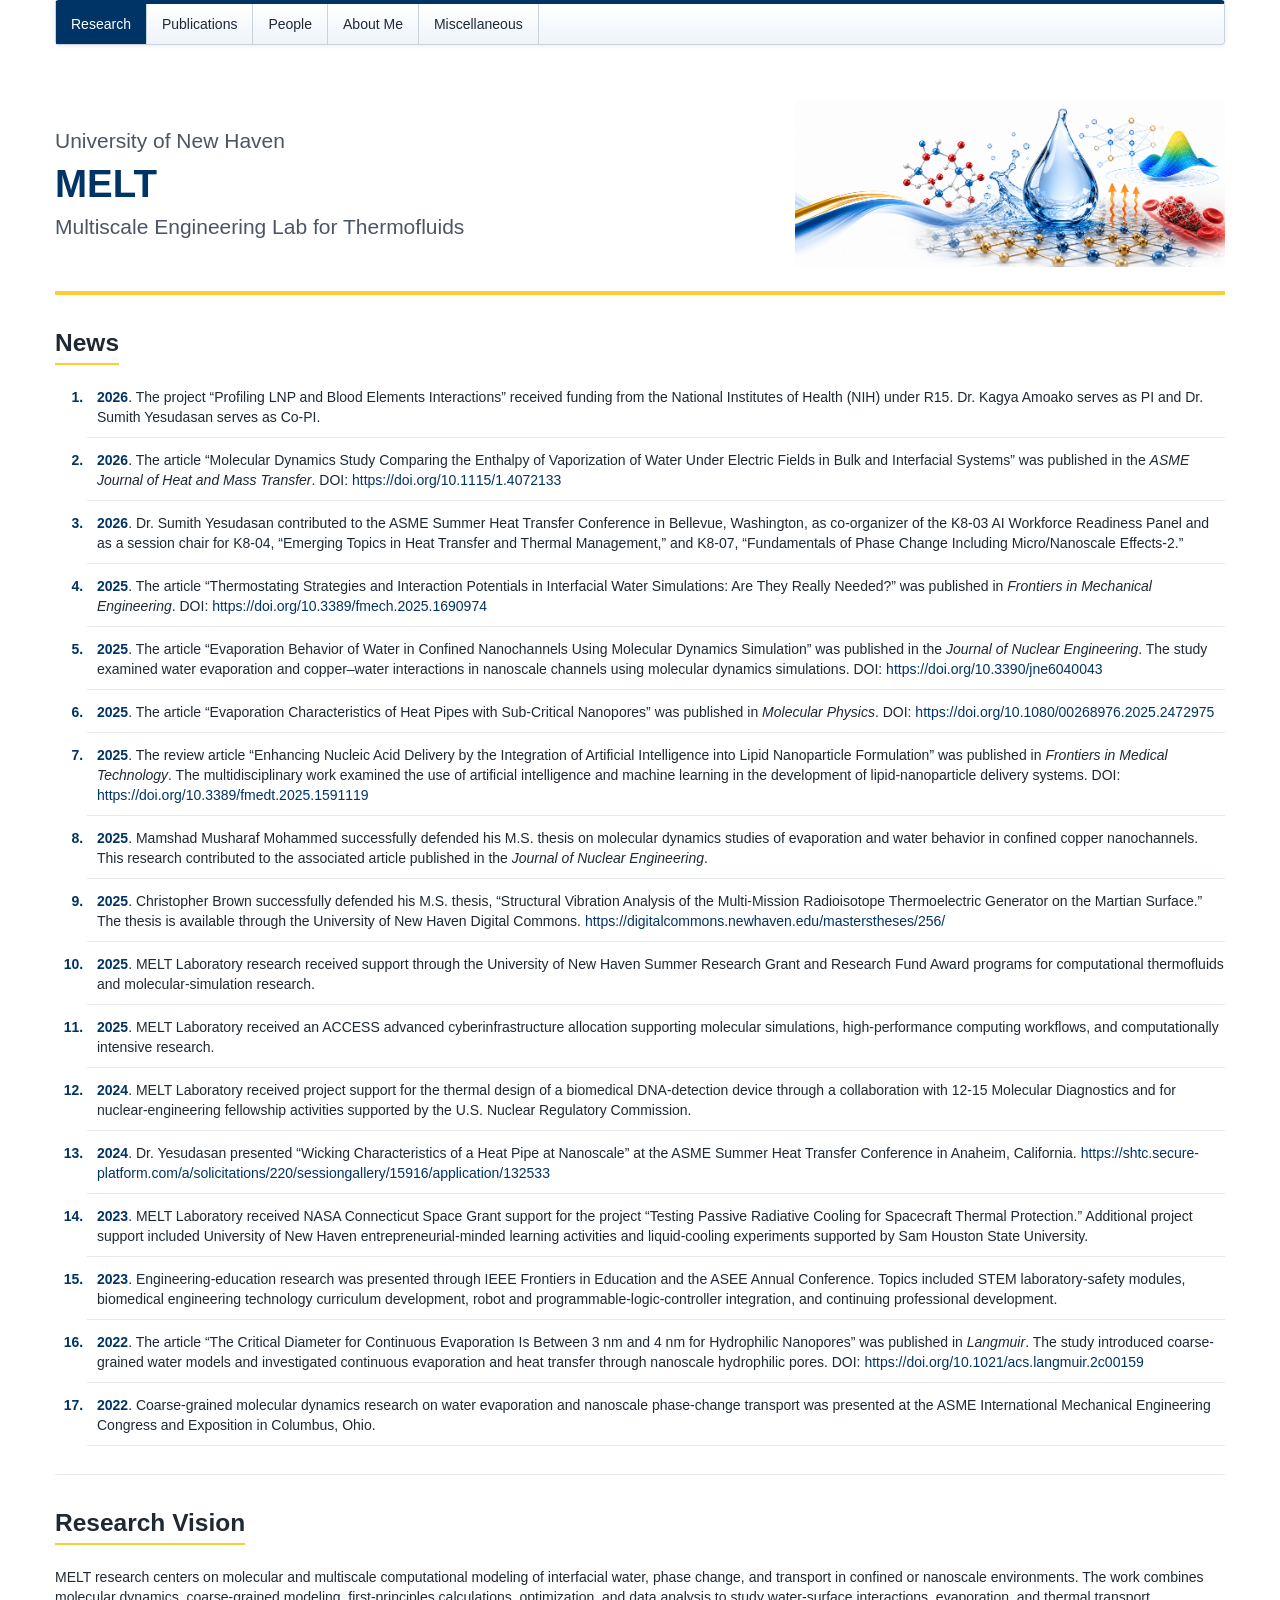
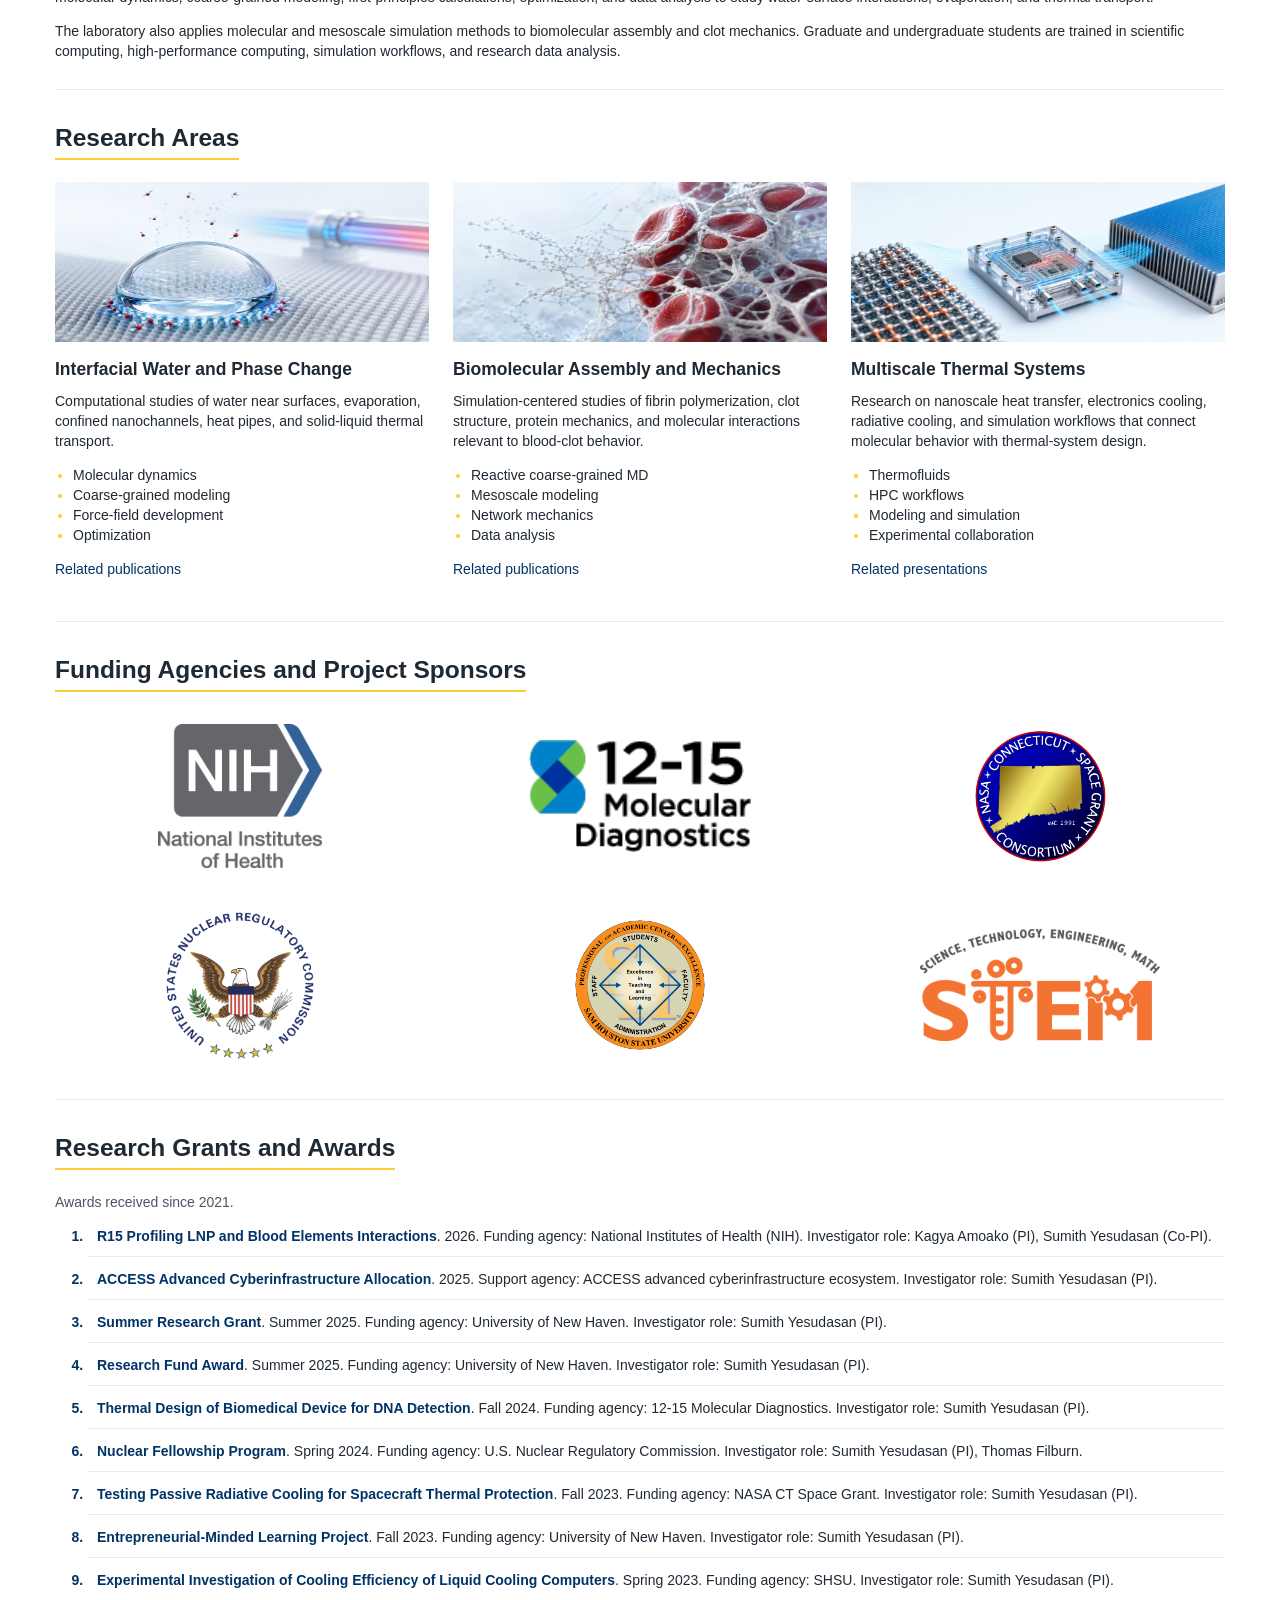
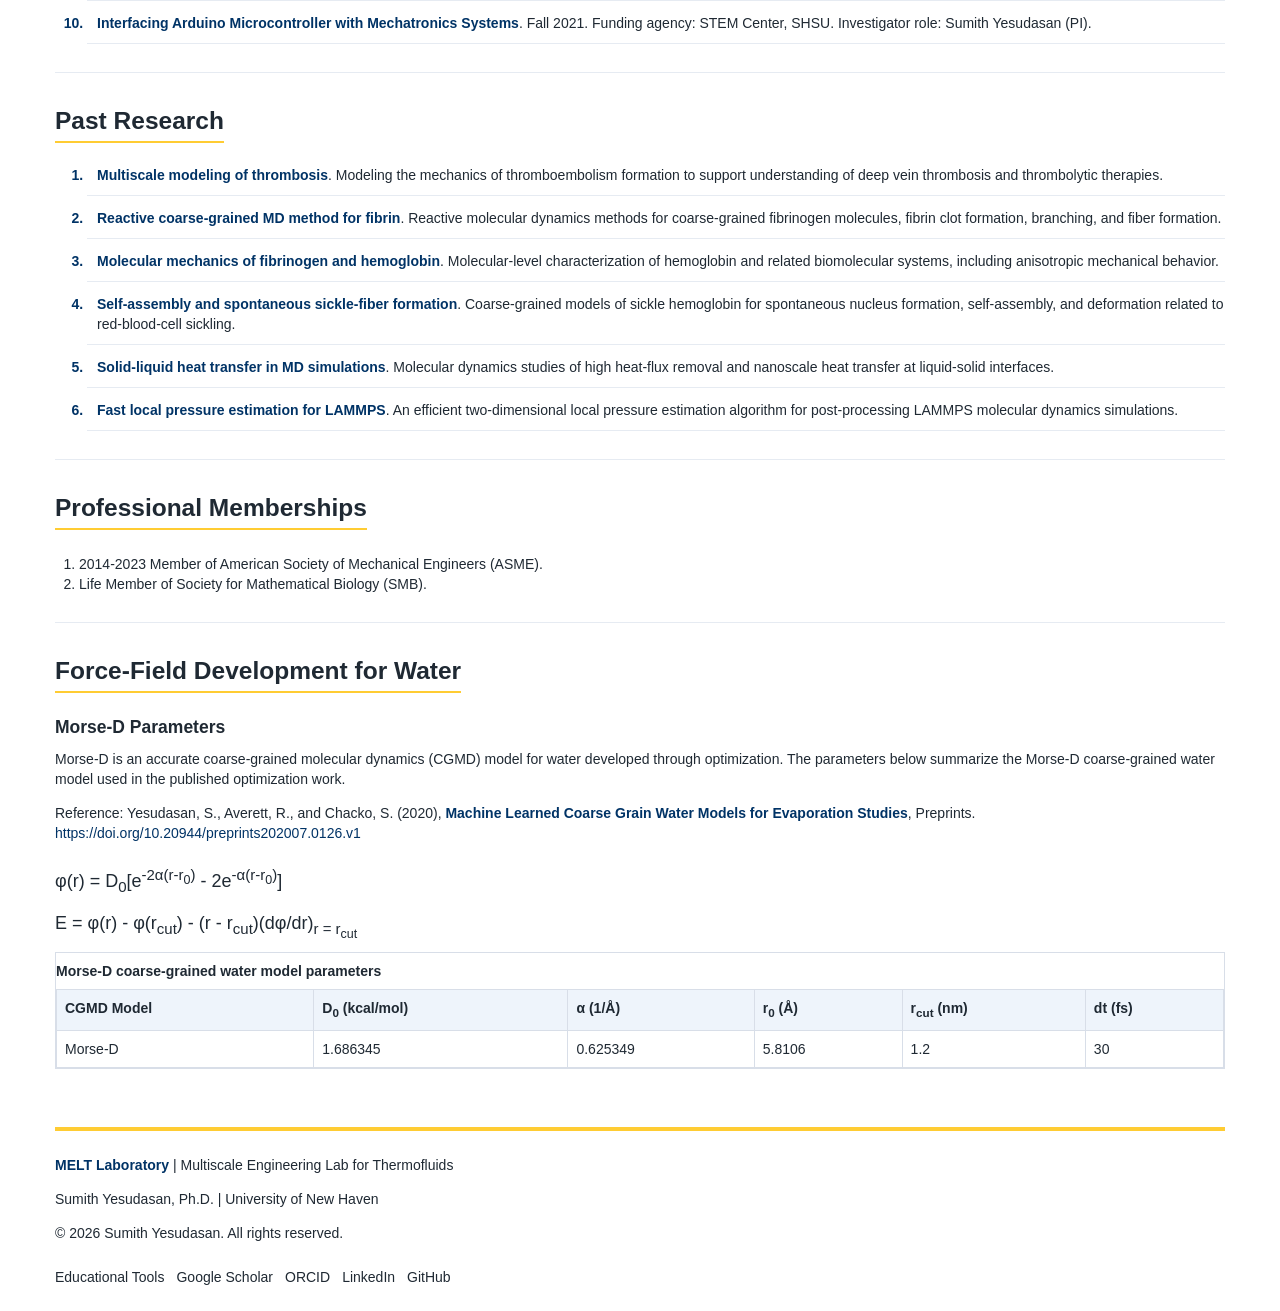
==== commit e67461e7: "Update index.html" ====
--- a/index.html
+++ b/index.html
@@ -31,11 +31,11 @@
 </header>
 <div class="melt-banner"><div class="melt-copy"><div class="melt-affiliation">University of New Haven</div><div class="melt-title">MELT</div><div class="melt-subtitle">Multiscale Engineering Lab for Thermofluids</div></div><img class="melt-banner-image" src="images/main_banner3.png" alt="MELT Laboratory overview banner showing molecular simulations, nanoscale evaporation, and computational thermofluids themes" width="2021" height="778"></div>
 <main>
-  <section id="news"><div class="section-title"><h2>News</h2></div><ol class="reference-list compact-list"><li class="publication-card"><p><span class="pub-title">2026</span>. The project &ldquo;Profiling LNP and Blood Elements Interactions&rdquo; received funding from the National Institutes of Health (NIH). Dr. Kagya Amoako serves as PI and Dr. Sumith Yesudasan serves as Co-PI.</p></li><li class="publication-card"><p><span class="pub-title">2026</span>. The article &ldquo;Molecular Dynamics Study Comparing the Enthalpy of Vaporization of Water Under Electric Fields in Bulk and Interfacial Systems&rdquo; was published in the <em>ASME Journal of Heat and Mass Transfer</em>. DOI: <a class="doi-link" href="https://doi.org/10.1115/1.4072133" target="_blank" rel="noopener">https://doi.org/10.1115/1.4072133</a></p></li><li class="publication-card"><p><span class="pub-title">2026</span>. Dr. Sumith Yesudasan contributed to the ASME Summer Heat Transfer Conference in Bellevue, Washington, as co-organizer of the K8-03 AI Workforce Readiness Panel and as a session chair for K8-04, &ldquo;Emerging Topics in Heat Transfer and Thermal Management,&rdquo; and K8-07, &ldquo;Fundamentals of Phase Change Including Micro/Nanoscale Effects-2.&rdquo;</p></li><li class="publication-card"><p><span class="pub-title">2025</span>. The article &ldquo;Thermostating Strategies and Interaction Potentials in Interfacial Water Simulations: Are They Really Needed?&rdquo; was published in <em>Frontiers in Mechanical Engineering</em>. DOI: <a class="doi-link" href="https://doi.org/10.3389/fmech.2025.1690974" target="_blank" rel="noopener">https://doi.org/10.3389/fmech.2025.1690974</a></p></li><li class="publication-card"><p><span class="pub-title">2025</span>. The article &ldquo;Evaporation Behavior of Water in Confined Nanochannels Using Molecular Dynamics Simulation&rdquo; was published in the <em>Journal of Nuclear Engineering</em>. The study examined water evaporation and copper&ndash;water interactions in nanoscale channels using molecular dynamics simulations. DOI: <a class="doi-link" href="https://doi.org/10.3390/jne6040043" target="_blank" rel="noopener">https://doi.org/10.3390/jne6040043</a></p></li><li class="publication-card"><p><span class="pub-title">2025</span>. The article &ldquo;Evaporation Characteristics of Heat Pipes with Sub-Critical Nanopores&rdquo; was published in <em>Molecular Physics</em>. DOI: <a class="doi-link" href="https://doi.org/10.1080/00268976.2025.2472975" target="_blank" rel="noopener">https://doi.org/10.1080/00268976.2025.2472975</a></p></li><li class="publication-card"><p><span class="pub-title">2025</span>. The review article &ldquo;Enhancing Nucleic Acid Delivery by the Integration of Artificial Intelligence into Lipid Nanoparticle Formulation&rdquo; was published in <em>Frontiers in Medical Technology</em>. The multidisciplinary work examined the use of artificial intelligence and machine learning in the development of lipid-nanoparticle delivery systems. DOI: <a class="doi-link" href="https://doi.org/10.3389/fmedt.2025.1591119" target="_blank" rel="noopener">https://doi.org/10.3389/fmedt.2025.1591119</a></p></li><li class="publication-card"><p><span class="pub-title">2025</span>. Mamshad Musharaf Mohammed successfully defended his M.S. thesis on molecular dynamics studies of evaporation and water behavior in confined copper nanochannels. This research contributed to the associated article published in the <em>Journal of Nuclear Engineering</em>.</p></li><li class="publication-card"><p><span class="pub-title">2025</span>. Christopher Brown successfully defended his M.S. thesis, &ldquo;Structural Vibration Analysis of the Multi-Mission Radioisotope Thermoelectric Generator on the Martian Surface.&rdquo; The thesis is available through the University of New Haven Digital Commons. <a class="doi-link" href="https://digitalcommons.newhaven.edu/masterstheses/256/" target="_blank" rel="noopener">https://digitalcommons.newhaven.edu/masterstheses/256/</a></p></li><li class="publication-card"><p><span class="pub-title">2025</span>. MELT Laboratory research received support through the University of New Haven Summer Research Grant and Research Fund Award programs for computational thermofluids and molecular-simulation research.</p></li><li class="publication-card"><p><span class="pub-title">2025</span>. MELT Laboratory received an ACCESS advanced cyberinfrastructure allocation supporting molecular simulations, high-performance computing workflows, and computationally intensive research.</p></li><li class="publication-card"><p><span class="pub-title">2024</span>. MELT Laboratory received project support for the thermal design of a biomedical DNA-detection device through a collaboration with 12-15 Molecular Diagnostics and for nuclear-engineering fellowship activities supported by the U.S. Nuclear Regulatory Commission.</p></li><li class="publication-card"><p><span class="pub-title">2024</span>. Dr. Yesudasan presented &ldquo;Wicking Characteristics of a Heat Pipe at Nanoscale&rdquo; at the ASME Summer Heat Transfer Conference in Anaheim, California. <a class="doi-link" href="https://shtc.secure-platform.com/a/solicitations/220/sessiongallery/15916/application/132533" target="_blank" rel="noopener">https://shtc.secure-platform.com/a/solicitations/220/sessiongallery/15916/application/132533</a></p></li><li class="publication-card"><p><span class="pub-title">2023</span>. MELT Laboratory received NASA Connecticut Space Grant support for the project &ldquo;Testing Passive Radiative Cooling for Spacecraft Thermal Protection.&rdquo; Additional project support included University of New Haven entrepreneurial-minded learning activities and liquid-cooling experiments supported by Sam Houston State University.</p></li><li class="publication-card"><p><span class="pub-title">2023</span>. Engineering-education research was presented through IEEE Frontiers in Education and the ASEE Annual Conference. Topics included STEM laboratory-safety modules, biomedical engineering technology curriculum development, robot and programmable-logic-controller integration, and continuing professional development.</p></li><li class="publication-card"><p><span class="pub-title">2022</span>. The article &ldquo;The Critical Diameter for Continuous Evaporation Is Between 3 nm and 4 nm for Hydrophilic Nanopores&rdquo; was published in <em>Langmuir</em>. The study introduced coarse-grained water models and investigated continuous evaporation and heat transfer through nanoscale hydrophilic pores. DOI: <a class="doi-link" href="https://doi.org/10.1021/acs.langmuir.2c00159" target="_blank" rel="noopener">https://doi.org/10.1021/acs.langmuir.2c00159</a></p></li><li class="publication-card"><p><span class="pub-title">2022</span>. Coarse-grained molecular dynamics research on water evaporation and nanoscale phase-change transport was presented at the ASME International Mechanical Engineering Congress and Exposition in Columbus, Ohio.</p></li></ol></section>
+  <section id="news"><div class="section-title"><h2>News</h2></div><ol class="reference-list compact-list"><li class="publication-card"><p><span class="pub-title">2026</span>. The project &ldquo;Profiling LNP and Blood Elements Interactions&rdquo; received funding from the National Institutes of Health (NIH) under R15. Dr. Kagya Amoako serves as PI and Dr. Sumith Yesudasan serves as Co-PI.</p></li><li class="publication-card"><p><span class="pub-title">2026</span>. The article &ldquo;Molecular Dynamics Study Comparing the Enthalpy of Vaporization of Water Under Electric Fields in Bulk and Interfacial Systems&rdquo; was published in the <em>ASME Journal of Heat and Mass Transfer</em>. DOI: <a class="doi-link" href="https://doi.org/10.1115/1.4072133" target="_blank" rel="noopener">https://doi.org/10.1115/1.4072133</a></p></li><li class="publication-card"><p><span class="pub-title">2026</span>. Dr. Sumith Yesudasan contributed to the ASME Summer Heat Transfer Conference in Bellevue, Washington, as co-organizer of the K8-03 AI Workforce Readiness Panel and as a session chair for K8-04, &ldquo;Emerging Topics in Heat Transfer and Thermal Management,&rdquo; and K8-07, &ldquo;Fundamentals of Phase Change Including Micro/Nanoscale Effects-2.&rdquo;</p></li><li class="publication-card"><p><span class="pub-title">2025</span>. The article &ldquo;Thermostating Strategies and Interaction Potentials in Interfacial Water Simulations: Are They Really Needed?&rdquo; was published in <em>Frontiers in Mechanical Engineering</em>. DOI: <a class="doi-link" href="https://doi.org/10.3389/fmech.2025.1690974" target="_blank" rel="noopener">https://doi.org/10.3389/fmech.2025.1690974</a></p></li><li class="publication-card"><p><span class="pub-title">2025</span>. The article &ldquo;Evaporation Behavior of Water in Confined Nanochannels Using Molecular Dynamics Simulation&rdquo; was published in the <em>Journal of Nuclear Engineering</em>. The study examined water evaporation and copper&ndash;water interactions in nanoscale channels using molecular dynamics simulations. DOI: <a class="doi-link" href="https://doi.org/10.3390/jne6040043" target="_blank" rel="noopener">https://doi.org/10.3390/jne6040043</a></p></li><li class="publication-card"><p><span class="pub-title">2025</span>. The article &ldquo;Evaporation Characteristics of Heat Pipes with Sub-Critical Nanopores&rdquo; was published in <em>Molecular Physics</em>. DOI: <a class="doi-link" href="https://doi.org/10.1080/00268976.2025.2472975" target="_blank" rel="noopener">https://doi.org/10.1080/00268976.2025.2472975</a></p></li><li class="publication-card"><p><span class="pub-title">2025</span>. The review article &ldquo;Enhancing Nucleic Acid Delivery by the Integration of Artificial Intelligence into Lipid Nanoparticle Formulation&rdquo; was published in <em>Frontiers in Medical Technology</em>. The multidisciplinary work examined the use of artificial intelligence and machine learning in the development of lipid-nanoparticle delivery systems. DOI: <a class="doi-link" href="https://doi.org/10.3389/fmedt.2025.1591119" target="_blank" rel="noopener">https://doi.org/10.3389/fmedt.2025.1591119</a></p></li><li class="publication-card"><p><span class="pub-title">2025</span>. Mamshad Musharaf Mohammed successfully defended his M.S. thesis on molecular dynamics studies of evaporation and water behavior in confined copper nanochannels. This research contributed to the associated article published in the <em>Journal of Nuclear Engineering</em>.</p></li><li class="publication-card"><p><span class="pub-title">2025</span>. Christopher Brown successfully defended his M.S. thesis, &ldquo;Structural Vibration Analysis of the Multi-Mission Radioisotope Thermoelectric Generator on the Martian Surface.&rdquo; The thesis is available through the University of New Haven Digital Commons. <a class="doi-link" href="https://digitalcommons.newhaven.edu/masterstheses/256/" target="_blank" rel="noopener">https://digitalcommons.newhaven.edu/masterstheses/256/</a></p></li><li class="publication-card"><p><span class="pub-title">2025</span>. MELT Laboratory research received support through the University of New Haven Summer Research Grant and Research Fund Award programs for computational thermofluids and molecular-simulation research.</p></li><li class="publication-card"><p><span class="pub-title">2025</span>. MELT Laboratory received an ACCESS advanced cyberinfrastructure allocation supporting molecular simulations, high-performance computing workflows, and computationally intensive research.</p></li><li class="publication-card"><p><span class="pub-title">2024</span>. MELT Laboratory received project support for the thermal design of a biomedical DNA-detection device through a collaboration with 12-15 Molecular Diagnostics and for nuclear-engineering fellowship activities supported by the U.S. Nuclear Regulatory Commission.</p></li><li class="publication-card"><p><span class="pub-title">2024</span>. Dr. Yesudasan presented &ldquo;Wicking Characteristics of a Heat Pipe at Nanoscale&rdquo; at the ASME Summer Heat Transfer Conference in Anaheim, California. <a class="doi-link" href="https://shtc.secure-platform.com/a/solicitations/220/sessiongallery/15916/application/132533" target="_blank" rel="noopener">https://shtc.secure-platform.com/a/solicitations/220/sessiongallery/15916/application/132533</a></p></li><li class="publication-card"><p><span class="pub-title">2023</span>. MELT Laboratory received NASA Connecticut Space Grant support for the project &ldquo;Testing Passive Radiative Cooling for Spacecraft Thermal Protection.&rdquo; Additional project support included University of New Haven entrepreneurial-minded learning activities and liquid-cooling experiments supported by Sam Houston State University.</p></li><li class="publication-card"><p><span class="pub-title">2023</span>. Engineering-education research was presented through IEEE Frontiers in Education and the ASEE Annual Conference. Topics included STEM laboratory-safety modules, biomedical engineering technology curriculum development, robot and programmable-logic-controller integration, and continuing professional development.</p></li><li class="publication-card"><p><span class="pub-title">2022</span>. The article &ldquo;The Critical Diameter for Continuous Evaporation Is Between 3 nm and 4 nm for Hydrophilic Nanopores&rdquo; was published in <em>Langmuir</em>. The study introduced coarse-grained water models and investigated continuous evaporation and heat transfer through nanoscale hydrophilic pores. DOI: <a class="doi-link" href="https://doi.org/10.1021/acs.langmuir.2c00159" target="_blank" rel="noopener">https://doi.org/10.1021/acs.langmuir.2c00159</a></p></li><li class="publication-card"><p><span class="pub-title">2022</span>. Coarse-grained molecular dynamics research on water evaporation and nanoscale phase-change transport was presented at the ASME International Mechanical Engineering Congress and Exposition in Columbus, Ohio.</p></li></ol></section>
   <section id="research-vision"><div class="section-title"><h2>Research Vision</h2></div><div class="card"><p>MELT research centers on molecular and multiscale computational modeling of interfacial water, phase change, and transport in confined or nanoscale environments. The work combines molecular dynamics, coarse-grained modeling, first-principles calculations, optimization, and data analysis to study water-surface interactions, evaporation, and thermal transport.</p><p>The laboratory also applies molecular and mesoscale simulation methods to biomolecular assembly and clot mechanics. Graduate and undergraduate students are trained in scientific computing, high-performance computing, simulation workflows, and research data analysis.</p></div></section>
   <section id="research-pillars"><div class="section-title"><h2>Research Areas</h2></div><div class="pillar-grid"><article class="card pillar-card"><img src="images/sub_banner1.png" alt="Molecular simulation imagery representing interfacial water research" loading="lazy" width="640" height="260"><h3>Interfacial Water and Phase Change</h3><p>Computational studies of water near surfaces, evaporation, confined nanochannels, heat pipes, and solid-liquid thermal transport.</p><ul class="method-list"><li>Molecular dynamics</li><li>Coarse-grained modeling</li><li>Force-field development</li><li>Optimization</li></ul><p><a class="doi-link" href="publications.html#journal-articles">Related publications</a></p></article><article class="card pillar-card"><img src="images/sub_banner2.png" alt="Computational molecular modeling banner detail representing biomolecular simulation" loading="lazy" width="640" height="260"><h3>Biomolecular Assembly and Mechanics</h3><p>Simulation-centered studies of fibrin polymerization, clot structure, protein mechanics, and molecular interactions relevant to blood-clot behavior.</p><ul class="method-list"><li>Reactive coarse-grained MD</li><li>Mesoscale modeling</li><li>Network mechanics</li><li>Data analysis</li></ul><p><a class="doi-link" href="publications.html#journal-articles">Related publications</a></p></article><article class="card pillar-card"><img src="images/sub_banner3.png" alt="Computational thermal systems imagery representing nanoscale heat transfer research" loading="lazy" width="640" height="260"><h3>Multiscale Thermal Systems</h3><p>Research on nanoscale heat transfer, electronics cooling, radiative cooling, and simulation workflows that connect molecular behavior with thermal-system design.</p><ul class="method-list"><li>Thermofluids</li><li>HPC workflows</li><li>Modeling and simulation</li><li>Experimental collaboration</li></ul><p><a class="doi-link" href="publications.html#conference-papers">Related presentations</a></p></article></div></section>
   <section id="funding-agencies"><div class="section-title"><h2>Funding Agencies and Project Sponsors</h2></div><div class="card logo-grid"><div class="logo-tile logo-tile-nih"><img src="images/NIH.png" alt="National Institutes of Health logo" loading="lazy" width="374" height="329"></div><div class="logo-tile logo-tile-wide"><img src="images/1215.png" alt="12-15 Molecular Diagnostics logo" loading="lazy" width="320" height="180"></div><div class="logo-tile logo-tile-seal"><img src="images/ctspace.png" alt="NASA Connecticut Space Grant Consortium logo" loading="lazy" width="320" height="180"></div><div class="logo-tile logo-tile-nrc"><img src="images/nrc.png" alt="United States Nuclear Regulatory Commission logo" loading="lazy" width="320" height="180"></div><div class="logo-tile logo-tile-seal"><img src="images/shsu.png" alt="Sam Houston State University logo" loading="lazy" width="320" height="180"></div><div class="logo-tile logo-tile-wide"><img src="images/stem.png" alt="STEM Center logo" loading="lazy" width="320" height="180"></div></div></section>
-  <section id="research-grants"><div class="section-title"><h2>Research Grants and Awards</h2></div><p class="caption">Awards received since 2021.</p><ol class="reference-list compact-list"><li class="publication-card"><p><span class="pub-title">Profiling LNP and Blood Elements Interactions</span>. 2026. Funding agency: National Institutes of Health (NIH). Investigator role: Kagya Amoako (PI), Sumith Yesudasan (Co-PI).</p></li><li class="publication-card"><p><span class="pub-title">ACCESS Advanced Cyberinfrastructure Allocation</span>. 2025. Support agency: ACCESS advanced cyberinfrastructure ecosystem. Investigator role: Sumith Yesudasan (PI).</p></li><li class="publication-card"><p><span class="pub-title">Summer Research Grant</span>. Summer 2025. Funding agency: University of New Haven. Investigator role: Sumith Yesudasan (PI).</p></li><li class="publication-card"><p><span class="pub-title">Research Fund Award</span>. Summer 2025. Funding agency: University of New Haven. Investigator role: Sumith Yesudasan (PI).</p></li><li class="publication-card"><p><span class="pub-title">Thermal Design of Biomedical Device for DNA Detection</span>. Fall 2024. Funding agency: 12-15 Molecular Diagnostics. Investigator role: Sumith Yesudasan (PI).</p></li><li class="publication-card"><p><span class="pub-title">Nuclear Fellowship Program</span>. Spring 2024. Funding agency: U.S. Nuclear Regulatory Commission. Investigator role: Sumith Yesudasan (PI), Thomas Filburn.</p></li><li class="publication-card"><p><span class="pub-title">Testing Passive Radiative Cooling for Spacecraft Thermal Protection</span>. Fall 2023. Funding agency: NASA CT Space Grant. Investigator role: Sumith Yesudasan (PI).</p></li><li class="publication-card"><p><span class="pub-title">Entrepreneurial-Minded Learning Project</span>. Fall 2023. Funding agency: University of New Haven. Investigator role: Sumith Yesudasan (PI).</p></li><li class="publication-card"><p><span class="pub-title">Experimental Investigation of Cooling Efficiency of Liquid Cooling Computers</span>. Spring 2023. Funding agency: SHSU. Investigator role: Sumith Yesudasan (PI).</p></li><li class="publication-card"><p><span class="pub-title">Interfacing Arduino Microcontroller with Mechatronics Systems</span>. Fall 2021. Funding agency: STEM Center, SHSU. Investigator role: Sumith Yesudasan (PI).</p></li></ol></section>
+  <section id="research-grants"><div class="section-title"><h2>Research Grants and Awards</h2></div><p class="caption">Awards received since 2021.</p><ol class="reference-list compact-list"><li class="publication-card"><p><span class="pub-title">R15 Profiling LNP and Blood Elements Interactions</span>. 2026. Funding agency: National Institutes of Health (NIH). Investigator role: Kagya Amoako (PI), Sumith Yesudasan (Co-PI).</p></li><li class="publication-card"><p><span class="pub-title">ACCESS Advanced Cyberinfrastructure Allocation</span>. 2025. Support agency: ACCESS advanced cyberinfrastructure ecosystem. Investigator role: Sumith Yesudasan (PI).</p></li><li class="publication-card"><p><span class="pub-title">Summer Research Grant</span>. Summer 2025. Funding agency: University of New Haven. Investigator role: Sumith Yesudasan (PI).</p></li><li class="publication-card"><p><span class="pub-title">Research Fund Award</span>. Summer 2025. Funding agency: University of New Haven. Investigator role: Sumith Yesudasan (PI).</p></li><li class="publication-card"><p><span class="pub-title">Thermal Design of Biomedical Device for DNA Detection</span>. Fall 2024. Funding agency: 12-15 Molecular Diagnostics. Investigator role: Sumith Yesudasan (PI).</p></li><li class="publication-card"><p><span class="pub-title">Nuclear Fellowship Program</span>. Spring 2024. Funding agency: U.S. Nuclear Regulatory Commission. Investigator role: Sumith Yesudasan (PI), Thomas Filburn.</p></li><li class="publication-card"><p><span class="pub-title">Testing Passive Radiative Cooling for Spacecraft Thermal Protection</span>. Fall 2023. Funding agency: NASA CT Space Grant. Investigator role: Sumith Yesudasan (PI).</p></li><li class="publication-card"><p><span class="pub-title">Entrepreneurial-Minded Learning Project</span>. Fall 2023. Funding agency: University of New Haven. Investigator role: Sumith Yesudasan (PI).</p></li><li class="publication-card"><p><span class="pub-title">Experimental Investigation of Cooling Efficiency of Liquid Cooling Computers</span>. Spring 2023. Funding agency: SHSU. Investigator role: Sumith Yesudasan (PI).</p></li><li class="publication-card"><p><span class="pub-title">Interfacing Arduino Microcontroller with Mechatronics Systems</span>. Fall 2021. Funding agency: STEM Center, SHSU. Investigator role: Sumith Yesudasan (PI).</p></li></ol></section>
   <section id="past-research"><div class="section-title"><h2>Past Research</h2></div><ol class="reference-list compact-list"><li class="publication-card"><p><span class="pub-title">Multiscale modeling of thrombosis</span>. Modeling the mechanics of thromboembolism formation to support understanding of deep vein thrombosis and thrombolytic therapies.</p></li><li class="publication-card"><p><span class="pub-title">Reactive coarse-grained MD method for fibrin</span>. Reactive molecular dynamics methods for coarse-grained fibrinogen molecules, fibrin clot formation, branching, and fiber formation.</p></li><li class="publication-card"><p><span class="pub-title">Molecular mechanics of fibrinogen and hemoglobin</span>. Molecular-level characterization of hemoglobin and related biomolecular systems, including anisotropic mechanical behavior.</p></li><li class="publication-card"><p><span class="pub-title">Self-assembly and spontaneous sickle-fiber formation</span>. Coarse-grained models of sickle hemoglobin for spontaneous nucleus formation, self-assembly, and deformation related to red-blood-cell sickling.</p></li><li class="publication-card"><p><span class="pub-title">Solid-liquid heat transfer in MD simulations</span>. Molecular dynamics studies of high heat-flux removal and nanoscale heat transfer at liquid-solid interfaces.</p></li><li class="publication-card"><p><span class="pub-title">Fast local pressure estimation for LAMMPS</span>. An efficient two-dimensional local pressure estimation algorithm for post-processing LAMMPS molecular dynamics simulations.</p></li></ol></section>
   <section id="memberships"><div class="section-title"><h2>Professional Memberships</h2></div><div class="card"><ol><li>2014-2023 Member of American Society of Mechanical Engineers (ASME).</li><li>Life Member of Society for Mathematical Biology (SMB).</li></ol></div></section>
   <section id="morse-d"><div class="section-title"><h2>Force-Field Development for Water</h2></div><div class="card"><h3>Morse-D Parameters</h3><p>Morse-D is an accurate coarse-grained molecular dynamics (CGMD) model for water developed through optimization. The parameters below summarize the Morse-D coarse-grained water model used in the published optimization work.</p><p>Reference: Yesudasan, S., Averett, R., and Chacko, S. (2020), <span class="pub-title">Machine Learned Coarse Grain Water Models for Evaporation Studies</span>, Preprints. <a class="doi-link" href="https://doi.org/10.20944/preprints202007.0126.v1" target="_blank" rel="noopener">https://doi.org/10.20944/preprints202007.0126.v1</a></p><div class="equation"><span>&phi;(r) = D<sub>0</sub>[e<sup>-2&alpha;(r-r<sub>0</sub>)</sup> - 2e<sup>-&alpha;(r-r<sub>0</sub>)</sup>]</span></div><div class="equation"><span>E = &phi;(r) - &phi;(r<sub>cut</sub>) - (r - r<sub>cut</sub>)(d&phi;/dr)<sub>r = r<sub>cut</sub></sub></span></div><div class="table-wrap"><table class="morse-table"><caption>Morse-D coarse-grained water model parameters</caption><thead><tr><th scope="col">CGMD Model</th><th scope="col">D<sub>0</sub> (kcal/mol)</th><th scope="col">&alpha; (1/&Aring;)</th><th scope="col">r<sub>0</sub> (&Aring;)</th><th scope="col">r<sub>cut</sub> (nm)</th><th scope="col">dt (fs)</th></tr></thead><tbody><tr><td>Morse-D</td><td>1.686345</td><td>0.625349</td><td>5.8106</td><td>1.2</td><td>30</td></tr></tbody></table></div></div></section>
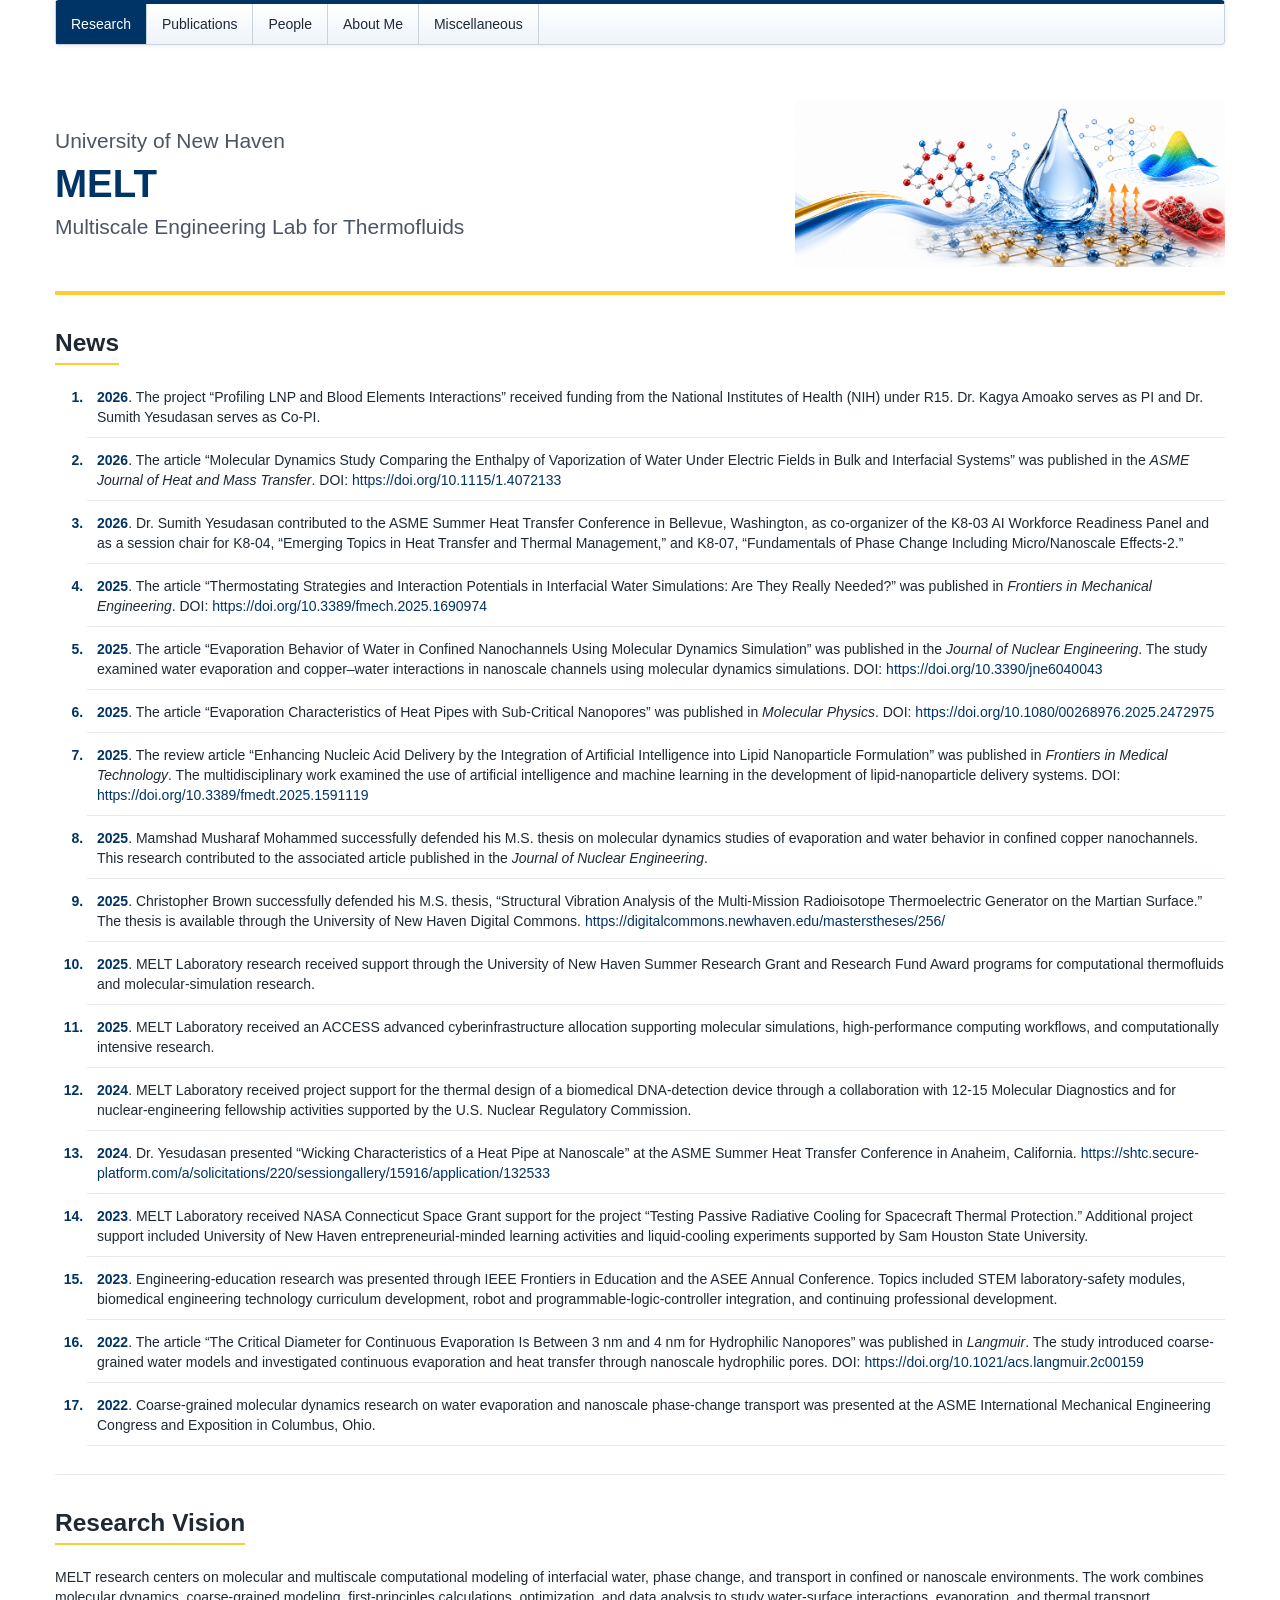
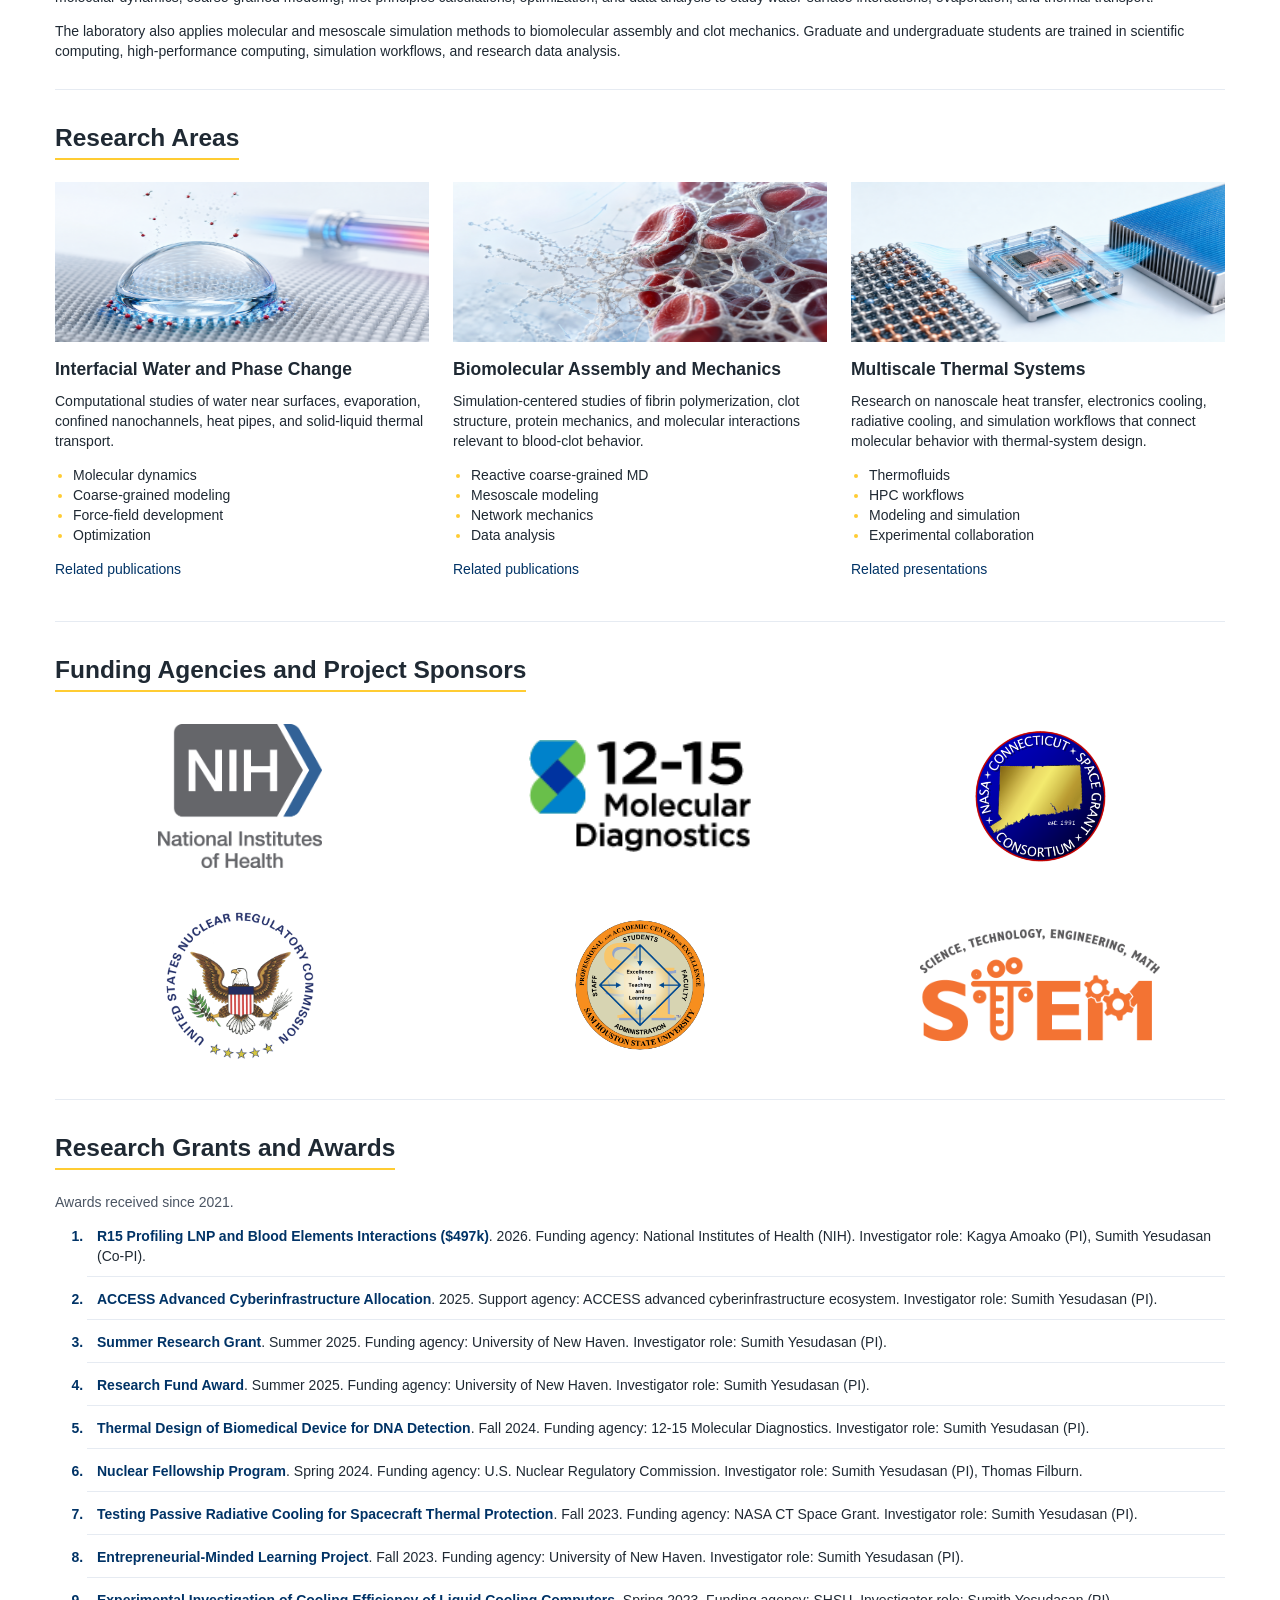
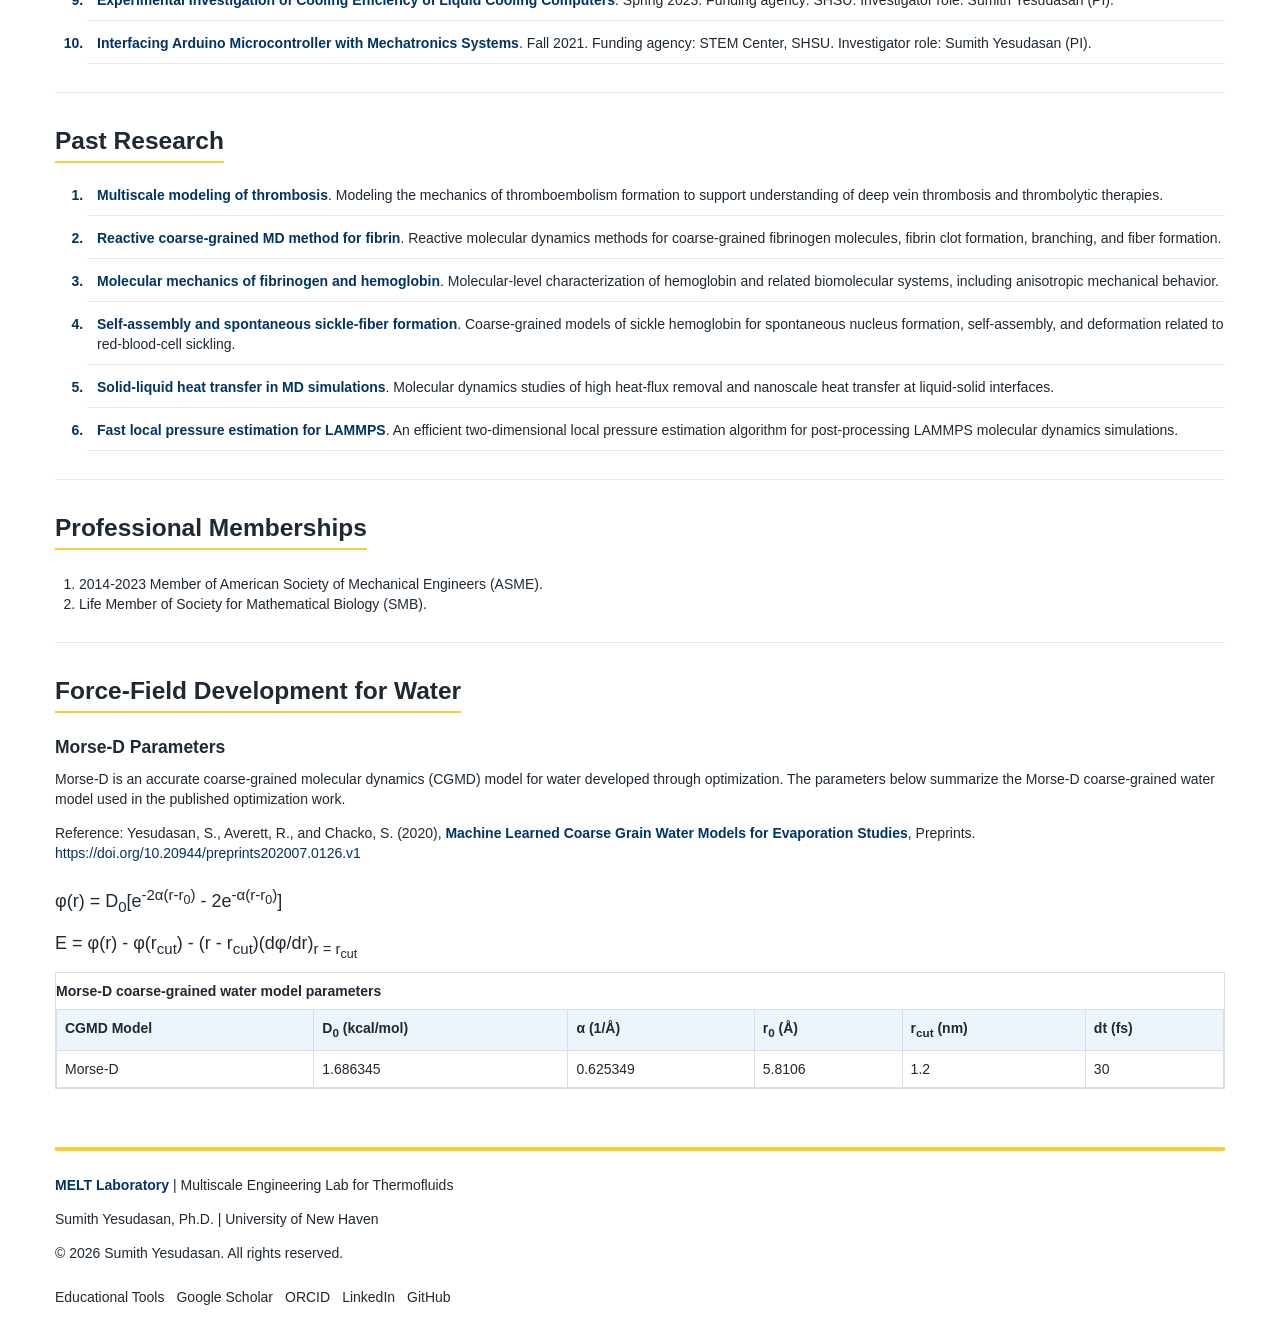
==== commit a8a5e8d4: "Update index.html" ====
--- a/index.html
+++ b/index.html
@@ -35,7 +35,7 @@
   <section id="research-vision"><div class="section-title"><h2>Research Vision</h2></div><div class="card"><p>MELT research centers on molecular and multiscale computational modeling of interfacial water, phase change, and transport in confined or nanoscale environments. The work combines molecular dynamics, coarse-grained modeling, first-principles calculations, optimization, and data analysis to study water-surface interactions, evaporation, and thermal transport.</p><p>The laboratory also applies molecular and mesoscale simulation methods to biomolecular assembly and clot mechanics. Graduate and undergraduate students are trained in scientific computing, high-performance computing, simulation workflows, and research data analysis.</p></div></section>
   <section id="research-pillars"><div class="section-title"><h2>Research Areas</h2></div><div class="pillar-grid"><article class="card pillar-card"><img src="images/sub_banner1.png" alt="Molecular simulation imagery representing interfacial water research" loading="lazy" width="640" height="260"><h3>Interfacial Water and Phase Change</h3><p>Computational studies of water near surfaces, evaporation, confined nanochannels, heat pipes, and solid-liquid thermal transport.</p><ul class="method-list"><li>Molecular dynamics</li><li>Coarse-grained modeling</li><li>Force-field development</li><li>Optimization</li></ul><p><a class="doi-link" href="publications.html#journal-articles">Related publications</a></p></article><article class="card pillar-card"><img src="images/sub_banner2.png" alt="Computational molecular modeling banner detail representing biomolecular simulation" loading="lazy" width="640" height="260"><h3>Biomolecular Assembly and Mechanics</h3><p>Simulation-centered studies of fibrin polymerization, clot structure, protein mechanics, and molecular interactions relevant to blood-clot behavior.</p><ul class="method-list"><li>Reactive coarse-grained MD</li><li>Mesoscale modeling</li><li>Network mechanics</li><li>Data analysis</li></ul><p><a class="doi-link" href="publications.html#journal-articles">Related publications</a></p></article><article class="card pillar-card"><img src="images/sub_banner3.png" alt="Computational thermal systems imagery representing nanoscale heat transfer research" loading="lazy" width="640" height="260"><h3>Multiscale Thermal Systems</h3><p>Research on nanoscale heat transfer, electronics cooling, radiative cooling, and simulation workflows that connect molecular behavior with thermal-system design.</p><ul class="method-list"><li>Thermofluids</li><li>HPC workflows</li><li>Modeling and simulation</li><li>Experimental collaboration</li></ul><p><a class="doi-link" href="publications.html#conference-papers">Related presentations</a></p></article></div></section>
   <section id="funding-agencies"><div class="section-title"><h2>Funding Agencies and Project Sponsors</h2></div><div class="card logo-grid"><div class="logo-tile logo-tile-nih"><img src="images/NIH.png" alt="National Institutes of Health logo" loading="lazy" width="374" height="329"></div><div class="logo-tile logo-tile-wide"><img src="images/1215.png" alt="12-15 Molecular Diagnostics logo" loading="lazy" width="320" height="180"></div><div class="logo-tile logo-tile-seal"><img src="images/ctspace.png" alt="NASA Connecticut Space Grant Consortium logo" loading="lazy" width="320" height="180"></div><div class="logo-tile logo-tile-nrc"><img src="images/nrc.png" alt="United States Nuclear Regulatory Commission logo" loading="lazy" width="320" height="180"></div><div class="logo-tile logo-tile-seal"><img src="images/shsu.png" alt="Sam Houston State University logo" loading="lazy" width="320" height="180"></div><div class="logo-tile logo-tile-wide"><img src="images/stem.png" alt="STEM Center logo" loading="lazy" width="320" height="180"></div></div></section>
-  <section id="research-grants"><div class="section-title"><h2>Research Grants and Awards</h2></div><p class="caption">Awards received since 2021.</p><ol class="reference-list compact-list"><li class="publication-card"><p><span class="pub-title">R15 Profiling LNP and Blood Elements Interactions</span>. 2026. Funding agency: National Institutes of Health (NIH). Investigator role: Kagya Amoako (PI), Sumith Yesudasan (Co-PI).</p></li><li class="publication-card"><p><span class="pub-title">ACCESS Advanced Cyberinfrastructure Allocation</span>. 2025. Support agency: ACCESS advanced cyberinfrastructure ecosystem. Investigator role: Sumith Yesudasan (PI).</p></li><li class="publication-card"><p><span class="pub-title">Summer Research Grant</span>. Summer 2025. Funding agency: University of New Haven. Investigator role: Sumith Yesudasan (PI).</p></li><li class="publication-card"><p><span class="pub-title">Research Fund Award</span>. Summer 2025. Funding agency: University of New Haven. Investigator role: Sumith Yesudasan (PI).</p></li><li class="publication-card"><p><span class="pub-title">Thermal Design of Biomedical Device for DNA Detection</span>. Fall 2024. Funding agency: 12-15 Molecular Diagnostics. Investigator role: Sumith Yesudasan (PI).</p></li><li class="publication-card"><p><span class="pub-title">Nuclear Fellowship Program</span>. Spring 2024. Funding agency: U.S. Nuclear Regulatory Commission. Investigator role: Sumith Yesudasan (PI), Thomas Filburn.</p></li><li class="publication-card"><p><span class="pub-title">Testing Passive Radiative Cooling for Spacecraft Thermal Protection</span>. Fall 2023. Funding agency: NASA CT Space Grant. Investigator role: Sumith Yesudasan (PI).</p></li><li class="publication-card"><p><span class="pub-title">Entrepreneurial-Minded Learning Project</span>. Fall 2023. Funding agency: University of New Haven. Investigator role: Sumith Yesudasan (PI).</p></li><li class="publication-card"><p><span class="pub-title">Experimental Investigation of Cooling Efficiency of Liquid Cooling Computers</span>. Spring 2023. Funding agency: SHSU. Investigator role: Sumith Yesudasan (PI).</p></li><li class="publication-card"><p><span class="pub-title">Interfacing Arduino Microcontroller with Mechatronics Systems</span>. Fall 2021. Funding agency: STEM Center, SHSU. Investigator role: Sumith Yesudasan (PI).</p></li></ol></section>
+  <section id="research-grants"><div class="section-title"><h2>Research Grants and Awards</h2></div><p class="caption">Awards received since 2021.</p><ol class="reference-list compact-list"><li class="publication-card"><p><span class="pub-title">R15 Profiling LNP and Blood Elements Interactions ($497k)</span>. 2026. Funding agency: National Institutes of Health (NIH). Investigator role: Kagya Amoako (PI), Sumith Yesudasan (Co-PI).</p></li><li class="publication-card"><p><span class="pub-title">ACCESS Advanced Cyberinfrastructure Allocation</span>. 2025. Support agency: ACCESS advanced cyberinfrastructure ecosystem. Investigator role: Sumith Yesudasan (PI).</p></li><li class="publication-card"><p><span class="pub-title">Summer Research Grant</span>. Summer 2025. Funding agency: University of New Haven. Investigator role: Sumith Yesudasan (PI).</p></li><li class="publication-card"><p><span class="pub-title">Research Fund Award</span>. Summer 2025. Funding agency: University of New Haven. Investigator role: Sumith Yesudasan (PI).</p></li><li class="publication-card"><p><span class="pub-title">Thermal Design of Biomedical Device for DNA Detection</span>. Fall 2024. Funding agency: 12-15 Molecular Diagnostics. Investigator role: Sumith Yesudasan (PI).</p></li><li class="publication-card"><p><span class="pub-title">Nuclear Fellowship Program</span>. Spring 2024. Funding agency: U.S. Nuclear Regulatory Commission. Investigator role: Sumith Yesudasan (PI), Thomas Filburn.</p></li><li class="publication-card"><p><span class="pub-title">Testing Passive Radiative Cooling for Spacecraft Thermal Protection</span>. Fall 2023. Funding agency: NASA CT Space Grant. Investigator role: Sumith Yesudasan (PI).</p></li><li class="publication-card"><p><span class="pub-title">Entrepreneurial-Minded Learning Project</span>. Fall 2023. Funding agency: University of New Haven. Investigator role: Sumith Yesudasan (PI).</p></li><li class="publication-card"><p><span class="pub-title">Experimental Investigation of Cooling Efficiency of Liquid Cooling Computers</span>. Spring 2023. Funding agency: SHSU. Investigator role: Sumith Yesudasan (PI).</p></li><li class="publication-card"><p><span class="pub-title">Interfacing Arduino Microcontroller with Mechatronics Systems</span>. Fall 2021. Funding agency: STEM Center, SHSU. Investigator role: Sumith Yesudasan (PI).</p></li></ol></section>
   <section id="past-research"><div class="section-title"><h2>Past Research</h2></div><ol class="reference-list compact-list"><li class="publication-card"><p><span class="pub-title">Multiscale modeling of thrombosis</span>. Modeling the mechanics of thromboembolism formation to support understanding of deep vein thrombosis and thrombolytic therapies.</p></li><li class="publication-card"><p><span class="pub-title">Reactive coarse-grained MD method for fibrin</span>. Reactive molecular dynamics methods for coarse-grained fibrinogen molecules, fibrin clot formation, branching, and fiber formation.</p></li><li class="publication-card"><p><span class="pub-title">Molecular mechanics of fibrinogen and hemoglobin</span>. Molecular-level characterization of hemoglobin and related biomolecular systems, including anisotropic mechanical behavior.</p></li><li class="publication-card"><p><span class="pub-title">Self-assembly and spontaneous sickle-fiber formation</span>. Coarse-grained models of sickle hemoglobin for spontaneous nucleus formation, self-assembly, and deformation related to red-blood-cell sickling.</p></li><li class="publication-card"><p><span class="pub-title">Solid-liquid heat transfer in MD simulations</span>. Molecular dynamics studies of high heat-flux removal and nanoscale heat transfer at liquid-solid interfaces.</p></li><li class="publication-card"><p><span class="pub-title">Fast local pressure estimation for LAMMPS</span>. An efficient two-dimensional local pressure estimation algorithm for post-processing LAMMPS molecular dynamics simulations.</p></li></ol></section>
   <section id="memberships"><div class="section-title"><h2>Professional Memberships</h2></div><div class="card"><ol><li>2014-2023 Member of American Society of Mechanical Engineers (ASME).</li><li>Life Member of Society for Mathematical Biology (SMB).</li></ol></div></section>
   <section id="morse-d"><div class="section-title"><h2>Force-Field Development for Water</h2></div><div class="card"><h3>Morse-D Parameters</h3><p>Morse-D is an accurate coarse-grained molecular dynamics (CGMD) model for water developed through optimization. The parameters below summarize the Morse-D coarse-grained water model used in the published optimization work.</p><p>Reference: Yesudasan, S., Averett, R., and Chacko, S. (2020), <span class="pub-title">Machine Learned Coarse Grain Water Models for Evaporation Studies</span>, Preprints. <a class="doi-link" href="https://doi.org/10.20944/preprints202007.0126.v1" target="_blank" rel="noopener">https://doi.org/10.20944/preprints202007.0126.v1</a></p><div class="equation"><span>&phi;(r) = D<sub>0</sub>[e<sup>-2&alpha;(r-r<sub>0</sub>)</sup> - 2e<sup>-&alpha;(r-r<sub>0</sub>)</sup>]</span></div><div class="equation"><span>E = &phi;(r) - &phi;(r<sub>cut</sub>) - (r - r<sub>cut</sub>)(d&phi;/dr)<sub>r = r<sub>cut</sub></sub></span></div><div class="table-wrap"><table class="morse-table"><caption>Morse-D coarse-grained water model parameters</caption><thead><tr><th scope="col">CGMD Model</th><th scope="col">D<sub>0</sub> (kcal/mol)</th><th scope="col">&alpha; (1/&Aring;)</th><th scope="col">r<sub>0</sub> (&Aring;)</th><th scope="col">r<sub>cut</sub> (nm)</th><th scope="col">dt (fs)</th></tr></thead><tbody><tr><td>Morse-D</td><td>1.686345</td><td>0.625349</td><td>5.8106</td><td>1.2</td><td>30</td></tr></tbody></table></div></div></section>
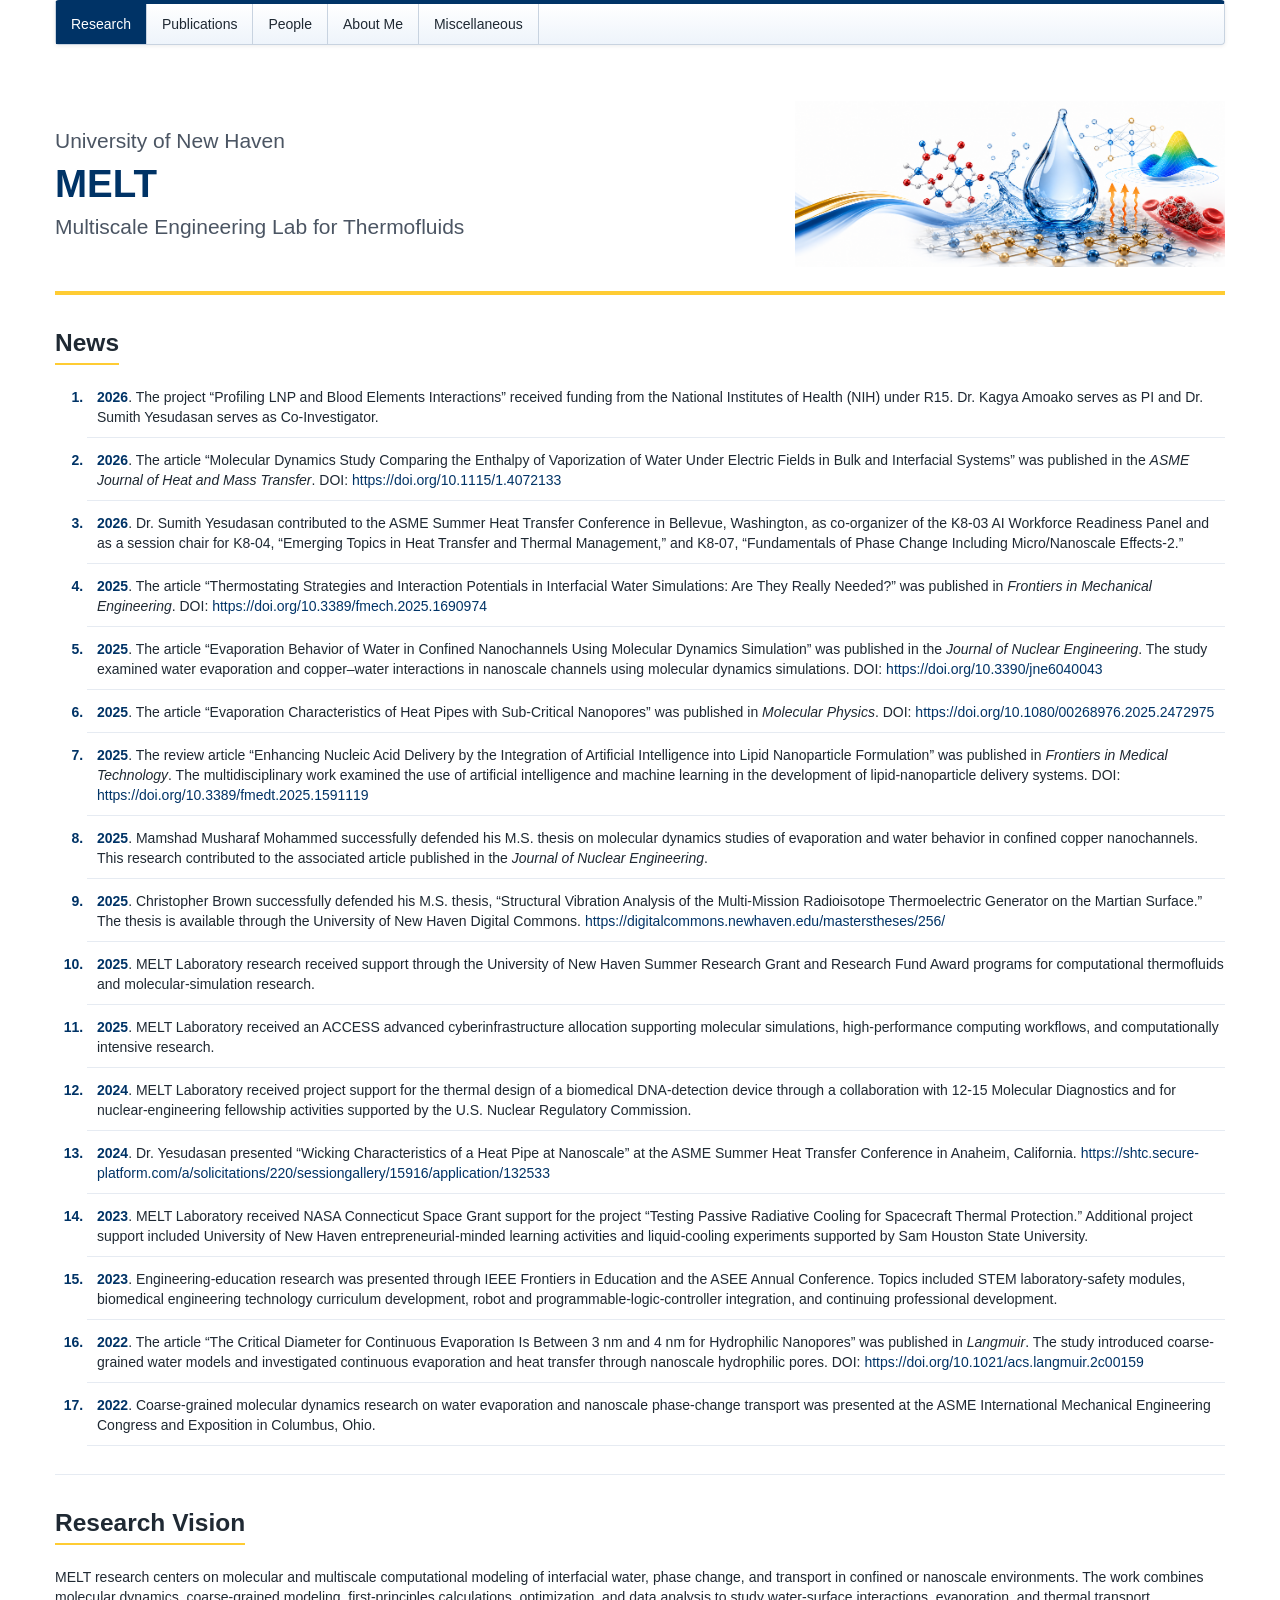
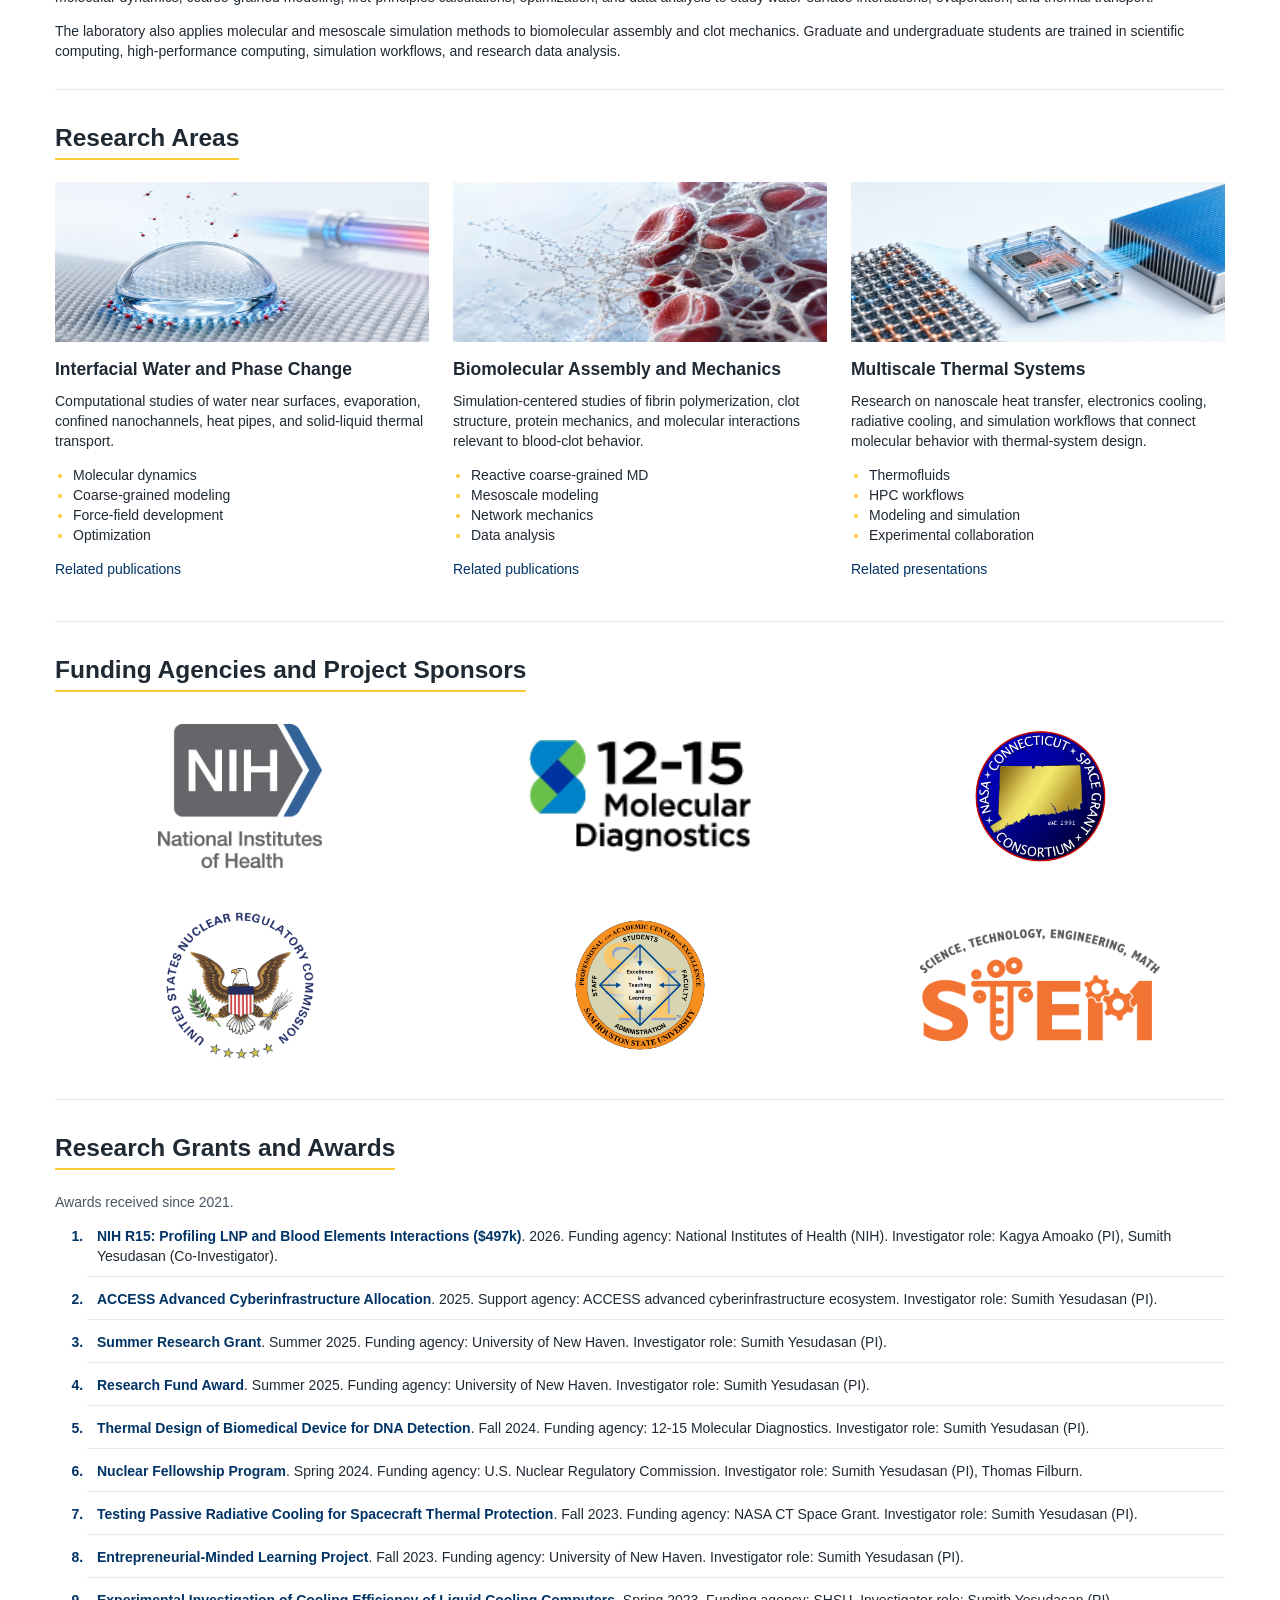
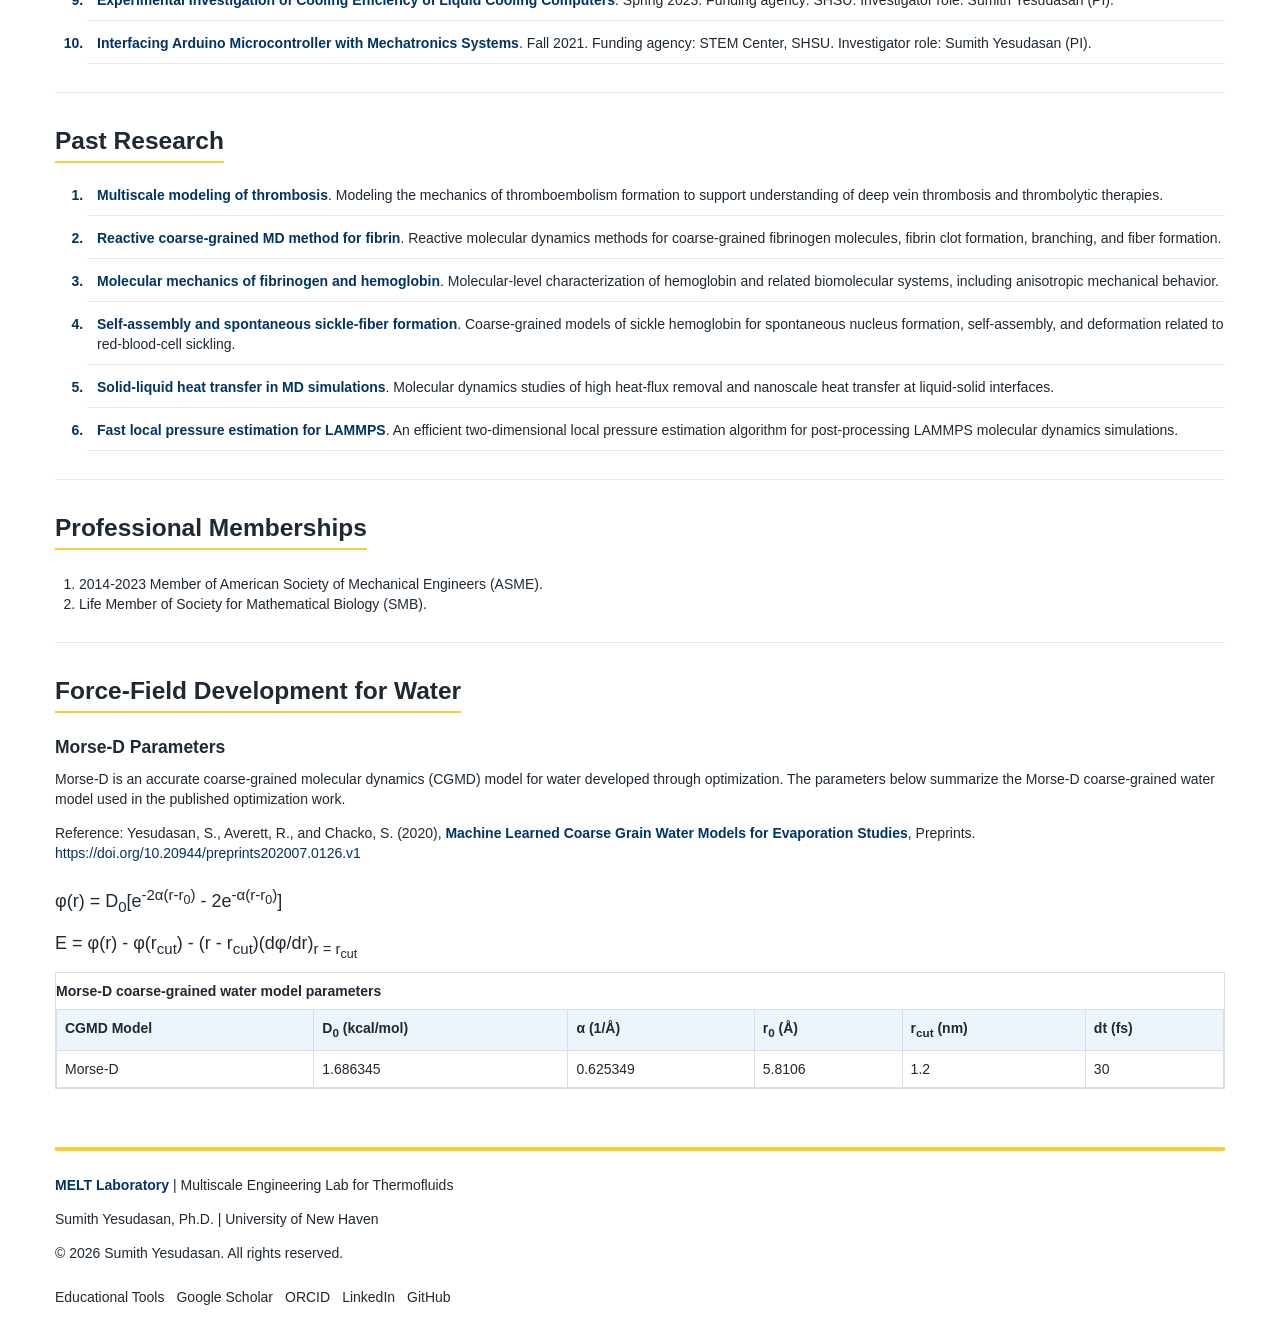
==== commit 262241e6: "Update index.html" ====
--- a/index.html
+++ b/index.html
@@ -31,11 +31,11 @@
 </header>
 <div class="melt-banner"><div class="melt-copy"><div class="melt-affiliation">University of New Haven</div><div class="melt-title">MELT</div><div class="melt-subtitle">Multiscale Engineering Lab for Thermofluids</div></div><img class="melt-banner-image" src="images/main_banner3.png" alt="MELT Laboratory overview banner showing molecular simulations, nanoscale evaporation, and computational thermofluids themes" width="2021" height="778"></div>
 <main>
-  <section id="news"><div class="section-title"><h2>News</h2></div><ol class="reference-list compact-list"><li class="publication-card"><p><span class="pub-title">2026</span>. The project &ldquo;Profiling LNP and Blood Elements Interactions&rdquo; received funding from the National Institutes of Health (NIH) under R15. Dr. Kagya Amoako serves as PI and Dr. Sumith Yesudasan serves as Co-PI.</p></li><li class="publication-card"><p><span class="pub-title">2026</span>. The article &ldquo;Molecular Dynamics Study Comparing the Enthalpy of Vaporization of Water Under Electric Fields in Bulk and Interfacial Systems&rdquo; was published in the <em>ASME Journal of Heat and Mass Transfer</em>. DOI: <a class="doi-link" href="https://doi.org/10.1115/1.4072133" target="_blank" rel="noopener">https://doi.org/10.1115/1.4072133</a></p></li><li class="publication-card"><p><span class="pub-title">2026</span>. Dr. Sumith Yesudasan contributed to the ASME Summer Heat Transfer Conference in Bellevue, Washington, as co-organizer of the K8-03 AI Workforce Readiness Panel and as a session chair for K8-04, &ldquo;Emerging Topics in Heat Transfer and Thermal Management,&rdquo; and K8-07, &ldquo;Fundamentals of Phase Change Including Micro/Nanoscale Effects-2.&rdquo;</p></li><li class="publication-card"><p><span class="pub-title">2025</span>. The article &ldquo;Thermostating Strategies and Interaction Potentials in Interfacial Water Simulations: Are They Really Needed?&rdquo; was published in <em>Frontiers in Mechanical Engineering</em>. DOI: <a class="doi-link" href="https://doi.org/10.3389/fmech.2025.1690974" target="_blank" rel="noopener">https://doi.org/10.3389/fmech.2025.1690974</a></p></li><li class="publication-card"><p><span class="pub-title">2025</span>. The article &ldquo;Evaporation Behavior of Water in Confined Nanochannels Using Molecular Dynamics Simulation&rdquo; was published in the <em>Journal of Nuclear Engineering</em>. The study examined water evaporation and copper&ndash;water interactions in nanoscale channels using molecular dynamics simulations. DOI: <a class="doi-link" href="https://doi.org/10.3390/jne6040043" target="_blank" rel="noopener">https://doi.org/10.3390/jne6040043</a></p></li><li class="publication-card"><p><span class="pub-title">2025</span>. The article &ldquo;Evaporation Characteristics of Heat Pipes with Sub-Critical Nanopores&rdquo; was published in <em>Molecular Physics</em>. DOI: <a class="doi-link" href="https://doi.org/10.1080/00268976.2025.2472975" target="_blank" rel="noopener">https://doi.org/10.1080/00268976.2025.2472975</a></p></li><li class="publication-card"><p><span class="pub-title">2025</span>. The review article &ldquo;Enhancing Nucleic Acid Delivery by the Integration of Artificial Intelligence into Lipid Nanoparticle Formulation&rdquo; was published in <em>Frontiers in Medical Technology</em>. The multidisciplinary work examined the use of artificial intelligence and machine learning in the development of lipid-nanoparticle delivery systems. DOI: <a class="doi-link" href="https://doi.org/10.3389/fmedt.2025.1591119" target="_blank" rel="noopener">https://doi.org/10.3389/fmedt.2025.1591119</a></p></li><li class="publication-card"><p><span class="pub-title">2025</span>. Mamshad Musharaf Mohammed successfully defended his M.S. thesis on molecular dynamics studies of evaporation and water behavior in confined copper nanochannels. This research contributed to the associated article published in the <em>Journal of Nuclear Engineering</em>.</p></li><li class="publication-card"><p><span class="pub-title">2025</span>. Christopher Brown successfully defended his M.S. thesis, &ldquo;Structural Vibration Analysis of the Multi-Mission Radioisotope Thermoelectric Generator on the Martian Surface.&rdquo; The thesis is available through the University of New Haven Digital Commons. <a class="doi-link" href="https://digitalcommons.newhaven.edu/masterstheses/256/" target="_blank" rel="noopener">https://digitalcommons.newhaven.edu/masterstheses/256/</a></p></li><li class="publication-card"><p><span class="pub-title">2025</span>. MELT Laboratory research received support through the University of New Haven Summer Research Grant and Research Fund Award programs for computational thermofluids and molecular-simulation research.</p></li><li class="publication-card"><p><span class="pub-title">2025</span>. MELT Laboratory received an ACCESS advanced cyberinfrastructure allocation supporting molecular simulations, high-performance computing workflows, and computationally intensive research.</p></li><li class="publication-card"><p><span class="pub-title">2024</span>. MELT Laboratory received project support for the thermal design of a biomedical DNA-detection device through a collaboration with 12-15 Molecular Diagnostics and for nuclear-engineering fellowship activities supported by the U.S. Nuclear Regulatory Commission.</p></li><li class="publication-card"><p><span class="pub-title">2024</span>. Dr. Yesudasan presented &ldquo;Wicking Characteristics of a Heat Pipe at Nanoscale&rdquo; at the ASME Summer Heat Transfer Conference in Anaheim, California. <a class="doi-link" href="https://shtc.secure-platform.com/a/solicitations/220/sessiongallery/15916/application/132533" target="_blank" rel="noopener">https://shtc.secure-platform.com/a/solicitations/220/sessiongallery/15916/application/132533</a></p></li><li class="publication-card"><p><span class="pub-title">2023</span>. MELT Laboratory received NASA Connecticut Space Grant support for the project &ldquo;Testing Passive Radiative Cooling for Spacecraft Thermal Protection.&rdquo; Additional project support included University of New Haven entrepreneurial-minded learning activities and liquid-cooling experiments supported by Sam Houston State University.</p></li><li class="publication-card"><p><span class="pub-title">2023</span>. Engineering-education research was presented through IEEE Frontiers in Education and the ASEE Annual Conference. Topics included STEM laboratory-safety modules, biomedical engineering technology curriculum development, robot and programmable-logic-controller integration, and continuing professional development.</p></li><li class="publication-card"><p><span class="pub-title">2022</span>. The article &ldquo;The Critical Diameter for Continuous Evaporation Is Between 3 nm and 4 nm for Hydrophilic Nanopores&rdquo; was published in <em>Langmuir</em>. The study introduced coarse-grained water models and investigated continuous evaporation and heat transfer through nanoscale hydrophilic pores. DOI: <a class="doi-link" href="https://doi.org/10.1021/acs.langmuir.2c00159" target="_blank" rel="noopener">https://doi.org/10.1021/acs.langmuir.2c00159</a></p></li><li class="publication-card"><p><span class="pub-title">2022</span>. Coarse-grained molecular dynamics research on water evaporation and nanoscale phase-change transport was presented at the ASME International Mechanical Engineering Congress and Exposition in Columbus, Ohio.</p></li></ol></section>
+  <section id="news"><div class="section-title"><h2>News</h2></div><ol class="reference-list compact-list"><li class="publication-card"><p><span class="pub-title">2026</span>. The project &ldquo;Profiling LNP and Blood Elements Interactions&rdquo; received funding from the National Institutes of Health (NIH) under R15. Dr. Kagya Amoako serves as PI and Dr. Sumith Yesudasan serves as Co-Investigator.</p></li><li class="publication-card"><p><span class="pub-title">2026</span>. The article &ldquo;Molecular Dynamics Study Comparing the Enthalpy of Vaporization of Water Under Electric Fields in Bulk and Interfacial Systems&rdquo; was published in the <em>ASME Journal of Heat and Mass Transfer</em>. DOI: <a class="doi-link" href="https://doi.org/10.1115/1.4072133" target="_blank" rel="noopener">https://doi.org/10.1115/1.4072133</a></p></li><li class="publication-card"><p><span class="pub-title">2026</span>. Dr. Sumith Yesudasan contributed to the ASME Summer Heat Transfer Conference in Bellevue, Washington, as co-organizer of the K8-03 AI Workforce Readiness Panel and as a session chair for K8-04, &ldquo;Emerging Topics in Heat Transfer and Thermal Management,&rdquo; and K8-07, &ldquo;Fundamentals of Phase Change Including Micro/Nanoscale Effects-2.&rdquo;</p></li><li class="publication-card"><p><span class="pub-title">2025</span>. The article &ldquo;Thermostating Strategies and Interaction Potentials in Interfacial Water Simulations: Are They Really Needed?&rdquo; was published in <em>Frontiers in Mechanical Engineering</em>. DOI: <a class="doi-link" href="https://doi.org/10.3389/fmech.2025.1690974" target="_blank" rel="noopener">https://doi.org/10.3389/fmech.2025.1690974</a></p></li><li class="publication-card"><p><span class="pub-title">2025</span>. The article &ldquo;Evaporation Behavior of Water in Confined Nanochannels Using Molecular Dynamics Simulation&rdquo; was published in the <em>Journal of Nuclear Engineering</em>. The study examined water evaporation and copper&ndash;water interactions in nanoscale channels using molecular dynamics simulations. DOI: <a class="doi-link" href="https://doi.org/10.3390/jne6040043" target="_blank" rel="noopener">https://doi.org/10.3390/jne6040043</a></p></li><li class="publication-card"><p><span class="pub-title">2025</span>. The article &ldquo;Evaporation Characteristics of Heat Pipes with Sub-Critical Nanopores&rdquo; was published in <em>Molecular Physics</em>. DOI: <a class="doi-link" href="https://doi.org/10.1080/00268976.2025.2472975" target="_blank" rel="noopener">https://doi.org/10.1080/00268976.2025.2472975</a></p></li><li class="publication-card"><p><span class="pub-title">2025</span>. The review article &ldquo;Enhancing Nucleic Acid Delivery by the Integration of Artificial Intelligence into Lipid Nanoparticle Formulation&rdquo; was published in <em>Frontiers in Medical Technology</em>. The multidisciplinary work examined the use of artificial intelligence and machine learning in the development of lipid-nanoparticle delivery systems. DOI: <a class="doi-link" href="https://doi.org/10.3389/fmedt.2025.1591119" target="_blank" rel="noopener">https://doi.org/10.3389/fmedt.2025.1591119</a></p></li><li class="publication-card"><p><span class="pub-title">2025</span>. Mamshad Musharaf Mohammed successfully defended his M.S. thesis on molecular dynamics studies of evaporation and water behavior in confined copper nanochannels. This research contributed to the associated article published in the <em>Journal of Nuclear Engineering</em>.</p></li><li class="publication-card"><p><span class="pub-title">2025</span>. Christopher Brown successfully defended his M.S. thesis, &ldquo;Structural Vibration Analysis of the Multi-Mission Radioisotope Thermoelectric Generator on the Martian Surface.&rdquo; The thesis is available through the University of New Haven Digital Commons. <a class="doi-link" href="https://digitalcommons.newhaven.edu/masterstheses/256/" target="_blank" rel="noopener">https://digitalcommons.newhaven.edu/masterstheses/256/</a></p></li><li class="publication-card"><p><span class="pub-title">2025</span>. MELT Laboratory research received support through the University of New Haven Summer Research Grant and Research Fund Award programs for computational thermofluids and molecular-simulation research.</p></li><li class="publication-card"><p><span class="pub-title">2025</span>. MELT Laboratory received an ACCESS advanced cyberinfrastructure allocation supporting molecular simulations, high-performance computing workflows, and computationally intensive research.</p></li><li class="publication-card"><p><span class="pub-title">2024</span>. MELT Laboratory received project support for the thermal design of a biomedical DNA-detection device through a collaboration with 12-15 Molecular Diagnostics and for nuclear-engineering fellowship activities supported by the U.S. Nuclear Regulatory Commission.</p></li><li class="publication-card"><p><span class="pub-title">2024</span>. Dr. Yesudasan presented &ldquo;Wicking Characteristics of a Heat Pipe at Nanoscale&rdquo; at the ASME Summer Heat Transfer Conference in Anaheim, California. <a class="doi-link" href="https://shtc.secure-platform.com/a/solicitations/220/sessiongallery/15916/application/132533" target="_blank" rel="noopener">https://shtc.secure-platform.com/a/solicitations/220/sessiongallery/15916/application/132533</a></p></li><li class="publication-card"><p><span class="pub-title">2023</span>. MELT Laboratory received NASA Connecticut Space Grant support for the project &ldquo;Testing Passive Radiative Cooling for Spacecraft Thermal Protection.&rdquo; Additional project support included University of New Haven entrepreneurial-minded learning activities and liquid-cooling experiments supported by Sam Houston State University.</p></li><li class="publication-card"><p><span class="pub-title">2023</span>. Engineering-education research was presented through IEEE Frontiers in Education and the ASEE Annual Conference. Topics included STEM laboratory-safety modules, biomedical engineering technology curriculum development, robot and programmable-logic-controller integration, and continuing professional development.</p></li><li class="publication-card"><p><span class="pub-title">2022</span>. The article &ldquo;The Critical Diameter for Continuous Evaporation Is Between 3 nm and 4 nm for Hydrophilic Nanopores&rdquo; was published in <em>Langmuir</em>. The study introduced coarse-grained water models and investigated continuous evaporation and heat transfer through nanoscale hydrophilic pores. DOI: <a class="doi-link" href="https://doi.org/10.1021/acs.langmuir.2c00159" target="_blank" rel="noopener">https://doi.org/10.1021/acs.langmuir.2c00159</a></p></li><li class="publication-card"><p><span class="pub-title">2022</span>. Coarse-grained molecular dynamics research on water evaporation and nanoscale phase-change transport was presented at the ASME International Mechanical Engineering Congress and Exposition in Columbus, Ohio.</p></li></ol></section>
   <section id="research-vision"><div class="section-title"><h2>Research Vision</h2></div><div class="card"><p>MELT research centers on molecular and multiscale computational modeling of interfacial water, phase change, and transport in confined or nanoscale environments. The work combines molecular dynamics, coarse-grained modeling, first-principles calculations, optimization, and data analysis to study water-surface interactions, evaporation, and thermal transport.</p><p>The laboratory also applies molecular and mesoscale simulation methods to biomolecular assembly and clot mechanics. Graduate and undergraduate students are trained in scientific computing, high-performance computing, simulation workflows, and research data analysis.</p></div></section>
   <section id="research-pillars"><div class="section-title"><h2>Research Areas</h2></div><div class="pillar-grid"><article class="card pillar-card"><img src="images/sub_banner1.png" alt="Molecular simulation imagery representing interfacial water research" loading="lazy" width="640" height="260"><h3>Interfacial Water and Phase Change</h3><p>Computational studies of water near surfaces, evaporation, confined nanochannels, heat pipes, and solid-liquid thermal transport.</p><ul class="method-list"><li>Molecular dynamics</li><li>Coarse-grained modeling</li><li>Force-field development</li><li>Optimization</li></ul><p><a class="doi-link" href="publications.html#journal-articles">Related publications</a></p></article><article class="card pillar-card"><img src="images/sub_banner2.png" alt="Computational molecular modeling banner detail representing biomolecular simulation" loading="lazy" width="640" height="260"><h3>Biomolecular Assembly and Mechanics</h3><p>Simulation-centered studies of fibrin polymerization, clot structure, protein mechanics, and molecular interactions relevant to blood-clot behavior.</p><ul class="method-list"><li>Reactive coarse-grained MD</li><li>Mesoscale modeling</li><li>Network mechanics</li><li>Data analysis</li></ul><p><a class="doi-link" href="publications.html#journal-articles">Related publications</a></p></article><article class="card pillar-card"><img src="images/sub_banner3.png" alt="Computational thermal systems imagery representing nanoscale heat transfer research" loading="lazy" width="640" height="260"><h3>Multiscale Thermal Systems</h3><p>Research on nanoscale heat transfer, electronics cooling, radiative cooling, and simulation workflows that connect molecular behavior with thermal-system design.</p><ul class="method-list"><li>Thermofluids</li><li>HPC workflows</li><li>Modeling and simulation</li><li>Experimental collaboration</li></ul><p><a class="doi-link" href="publications.html#conference-papers">Related presentations</a></p></article></div></section>
   <section id="funding-agencies"><div class="section-title"><h2>Funding Agencies and Project Sponsors</h2></div><div class="card logo-grid"><div class="logo-tile logo-tile-nih"><img src="images/NIH.png" alt="National Institutes of Health logo" loading="lazy" width="374" height="329"></div><div class="logo-tile logo-tile-wide"><img src="images/1215.png" alt="12-15 Molecular Diagnostics logo" loading="lazy" width="320" height="180"></div><div class="logo-tile logo-tile-seal"><img src="images/ctspace.png" alt="NASA Connecticut Space Grant Consortium logo" loading="lazy" width="320" height="180"></div><div class="logo-tile logo-tile-nrc"><img src="images/nrc.png" alt="United States Nuclear Regulatory Commission logo" loading="lazy" width="320" height="180"></div><div class="logo-tile logo-tile-seal"><img src="images/shsu.png" alt="Sam Houston State University logo" loading="lazy" width="320" height="180"></div><div class="logo-tile logo-tile-wide"><img src="images/stem.png" alt="STEM Center logo" loading="lazy" width="320" height="180"></div></div></section>
-  <section id="research-grants"><div class="section-title"><h2>Research Grants and Awards</h2></div><p class="caption">Awards received since 2021.</p><ol class="reference-list compact-list"><li class="publication-card"><p><span class="pub-title">R15 Profiling LNP and Blood Elements Interactions ($497k)</span>. 2026. Funding agency: National Institutes of Health (NIH). Investigator role: Kagya Amoako (PI), Sumith Yesudasan (Co-PI).</p></li><li class="publication-card"><p><span class="pub-title">ACCESS Advanced Cyberinfrastructure Allocation</span>. 2025. Support agency: ACCESS advanced cyberinfrastructure ecosystem. Investigator role: Sumith Yesudasan (PI).</p></li><li class="publication-card"><p><span class="pub-title">Summer Research Grant</span>. Summer 2025. Funding agency: University of New Haven. Investigator role: Sumith Yesudasan (PI).</p></li><li class="publication-card"><p><span class="pub-title">Research Fund Award</span>. Summer 2025. Funding agency: University of New Haven. Investigator role: Sumith Yesudasan (PI).</p></li><li class="publication-card"><p><span class="pub-title">Thermal Design of Biomedical Device for DNA Detection</span>. Fall 2024. Funding agency: 12-15 Molecular Diagnostics. Investigator role: Sumith Yesudasan (PI).</p></li><li class="publication-card"><p><span class="pub-title">Nuclear Fellowship Program</span>. Spring 2024. Funding agency: U.S. Nuclear Regulatory Commission. Investigator role: Sumith Yesudasan (PI), Thomas Filburn.</p></li><li class="publication-card"><p><span class="pub-title">Testing Passive Radiative Cooling for Spacecraft Thermal Protection</span>. Fall 2023. Funding agency: NASA CT Space Grant. Investigator role: Sumith Yesudasan (PI).</p></li><li class="publication-card"><p><span class="pub-title">Entrepreneurial-Minded Learning Project</span>. Fall 2023. Funding agency: University of New Haven. Investigator role: Sumith Yesudasan (PI).</p></li><li class="publication-card"><p><span class="pub-title">Experimental Investigation of Cooling Efficiency of Liquid Cooling Computers</span>. Spring 2023. Funding agency: SHSU. Investigator role: Sumith Yesudasan (PI).</p></li><li class="publication-card"><p><span class="pub-title">Interfacing Arduino Microcontroller with Mechatronics Systems</span>. Fall 2021. Funding agency: STEM Center, SHSU. Investigator role: Sumith Yesudasan (PI).</p></li></ol></section>
+  <section id="research-grants"><div class="section-title"><h2>Research Grants and Awards</h2></div><p class="caption">Awards received since 2021.</p><ol class="reference-list compact-list"><li class="publication-card"><p><span class="pub-title">NIH R15: Profiling LNP and Blood Elements Interactions ($497k)</span>. 2026. Funding agency: National Institutes of Health (NIH). Investigator role: Kagya Amoako (PI), Sumith Yesudasan (Co-Investigator).</p></li><li class="publication-card"><p><span class="pub-title">ACCESS Advanced Cyberinfrastructure Allocation</span>. 2025. Support agency: ACCESS advanced cyberinfrastructure ecosystem. Investigator role: Sumith Yesudasan (PI).</p></li><li class="publication-card"><p><span class="pub-title">Summer Research Grant</span>. Summer 2025. Funding agency: University of New Haven. Investigator role: Sumith Yesudasan (PI).</p></li><li class="publication-card"><p><span class="pub-title">Research Fund Award</span>. Summer 2025. Funding agency: University of New Haven. Investigator role: Sumith Yesudasan (PI).</p></li><li class="publication-card"><p><span class="pub-title">Thermal Design of Biomedical Device for DNA Detection</span>. Fall 2024. Funding agency: 12-15 Molecular Diagnostics. Investigator role: Sumith Yesudasan (PI).</p></li><li class="publication-card"><p><span class="pub-title">Nuclear Fellowship Program</span>. Spring 2024. Funding agency: U.S. Nuclear Regulatory Commission. Investigator role: Sumith Yesudasan (PI), Thomas Filburn.</p></li><li class="publication-card"><p><span class="pub-title">Testing Passive Radiative Cooling for Spacecraft Thermal Protection</span>. Fall 2023. Funding agency: NASA CT Space Grant. Investigator role: Sumith Yesudasan (PI).</p></li><li class="publication-card"><p><span class="pub-title">Entrepreneurial-Minded Learning Project</span>. Fall 2023. Funding agency: University of New Haven. Investigator role: Sumith Yesudasan (PI).</p></li><li class="publication-card"><p><span class="pub-title">Experimental Investigation of Cooling Efficiency of Liquid Cooling Computers</span>. Spring 2023. Funding agency: SHSU. Investigator role: Sumith Yesudasan (PI).</p></li><li class="publication-card"><p><span class="pub-title">Interfacing Arduino Microcontroller with Mechatronics Systems</span>. Fall 2021. Funding agency: STEM Center, SHSU. Investigator role: Sumith Yesudasan (PI).</p></li></ol></section>
   <section id="past-research"><div class="section-title"><h2>Past Research</h2></div><ol class="reference-list compact-list"><li class="publication-card"><p><span class="pub-title">Multiscale modeling of thrombosis</span>. Modeling the mechanics of thromboembolism formation to support understanding of deep vein thrombosis and thrombolytic therapies.</p></li><li class="publication-card"><p><span class="pub-title">Reactive coarse-grained MD method for fibrin</span>. Reactive molecular dynamics methods for coarse-grained fibrinogen molecules, fibrin clot formation, branching, and fiber formation.</p></li><li class="publication-card"><p><span class="pub-title">Molecular mechanics of fibrinogen and hemoglobin</span>. Molecular-level characterization of hemoglobin and related biomolecular systems, including anisotropic mechanical behavior.</p></li><li class="publication-card"><p><span class="pub-title">Self-assembly and spontaneous sickle-fiber formation</span>. Coarse-grained models of sickle hemoglobin for spontaneous nucleus formation, self-assembly, and deformation related to red-blood-cell sickling.</p></li><li class="publication-card"><p><span class="pub-title">Solid-liquid heat transfer in MD simulations</span>. Molecular dynamics studies of high heat-flux removal and nanoscale heat transfer at liquid-solid interfaces.</p></li><li class="publication-card"><p><span class="pub-title">Fast local pressure estimation for LAMMPS</span>. An efficient two-dimensional local pressure estimation algorithm for post-processing LAMMPS molecular dynamics simulations.</p></li></ol></section>
   <section id="memberships"><div class="section-title"><h2>Professional Memberships</h2></div><div class="card"><ol><li>2014-2023 Member of American Society of Mechanical Engineers (ASME).</li><li>Life Member of Society for Mathematical Biology (SMB).</li></ol></div></section>
   <section id="morse-d"><div class="section-title"><h2>Force-Field Development for Water</h2></div><div class="card"><h3>Morse-D Parameters</h3><p>Morse-D is an accurate coarse-grained molecular dynamics (CGMD) model for water developed through optimization. The parameters below summarize the Morse-D coarse-grained water model used in the published optimization work.</p><p>Reference: Yesudasan, S., Averett, R., and Chacko, S. (2020), <span class="pub-title">Machine Learned Coarse Grain Water Models for Evaporation Studies</span>, Preprints. <a class="doi-link" href="https://doi.org/10.20944/preprints202007.0126.v1" target="_blank" rel="noopener">https://doi.org/10.20944/preprints202007.0126.v1</a></p><div class="equation"><span>&phi;(r) = D<sub>0</sub>[e<sup>-2&alpha;(r-r<sub>0</sub>)</sup> - 2e<sup>-&alpha;(r-r<sub>0</sub>)</sup>]</span></div><div class="equation"><span>E = &phi;(r) - &phi;(r<sub>cut</sub>) - (r - r<sub>cut</sub>)(d&phi;/dr)<sub>r = r<sub>cut</sub></sub></span></div><div class="table-wrap"><table class="morse-table"><caption>Morse-D coarse-grained water model parameters</caption><thead><tr><th scope="col">CGMD Model</th><th scope="col">D<sub>0</sub> (kcal/mol)</th><th scope="col">&alpha; (1/&Aring;)</th><th scope="col">r<sub>0</sub> (&Aring;)</th><th scope="col">r<sub>cut</sub> (nm)</th><th scope="col">dt (fs)</th></tr></thead><tbody><tr><td>Morse-D</td><td>1.686345</td><td>0.625349</td><td>5.8106</td><td>1.2</td><td>30</td></tr></tbody></table></div></div></section>
